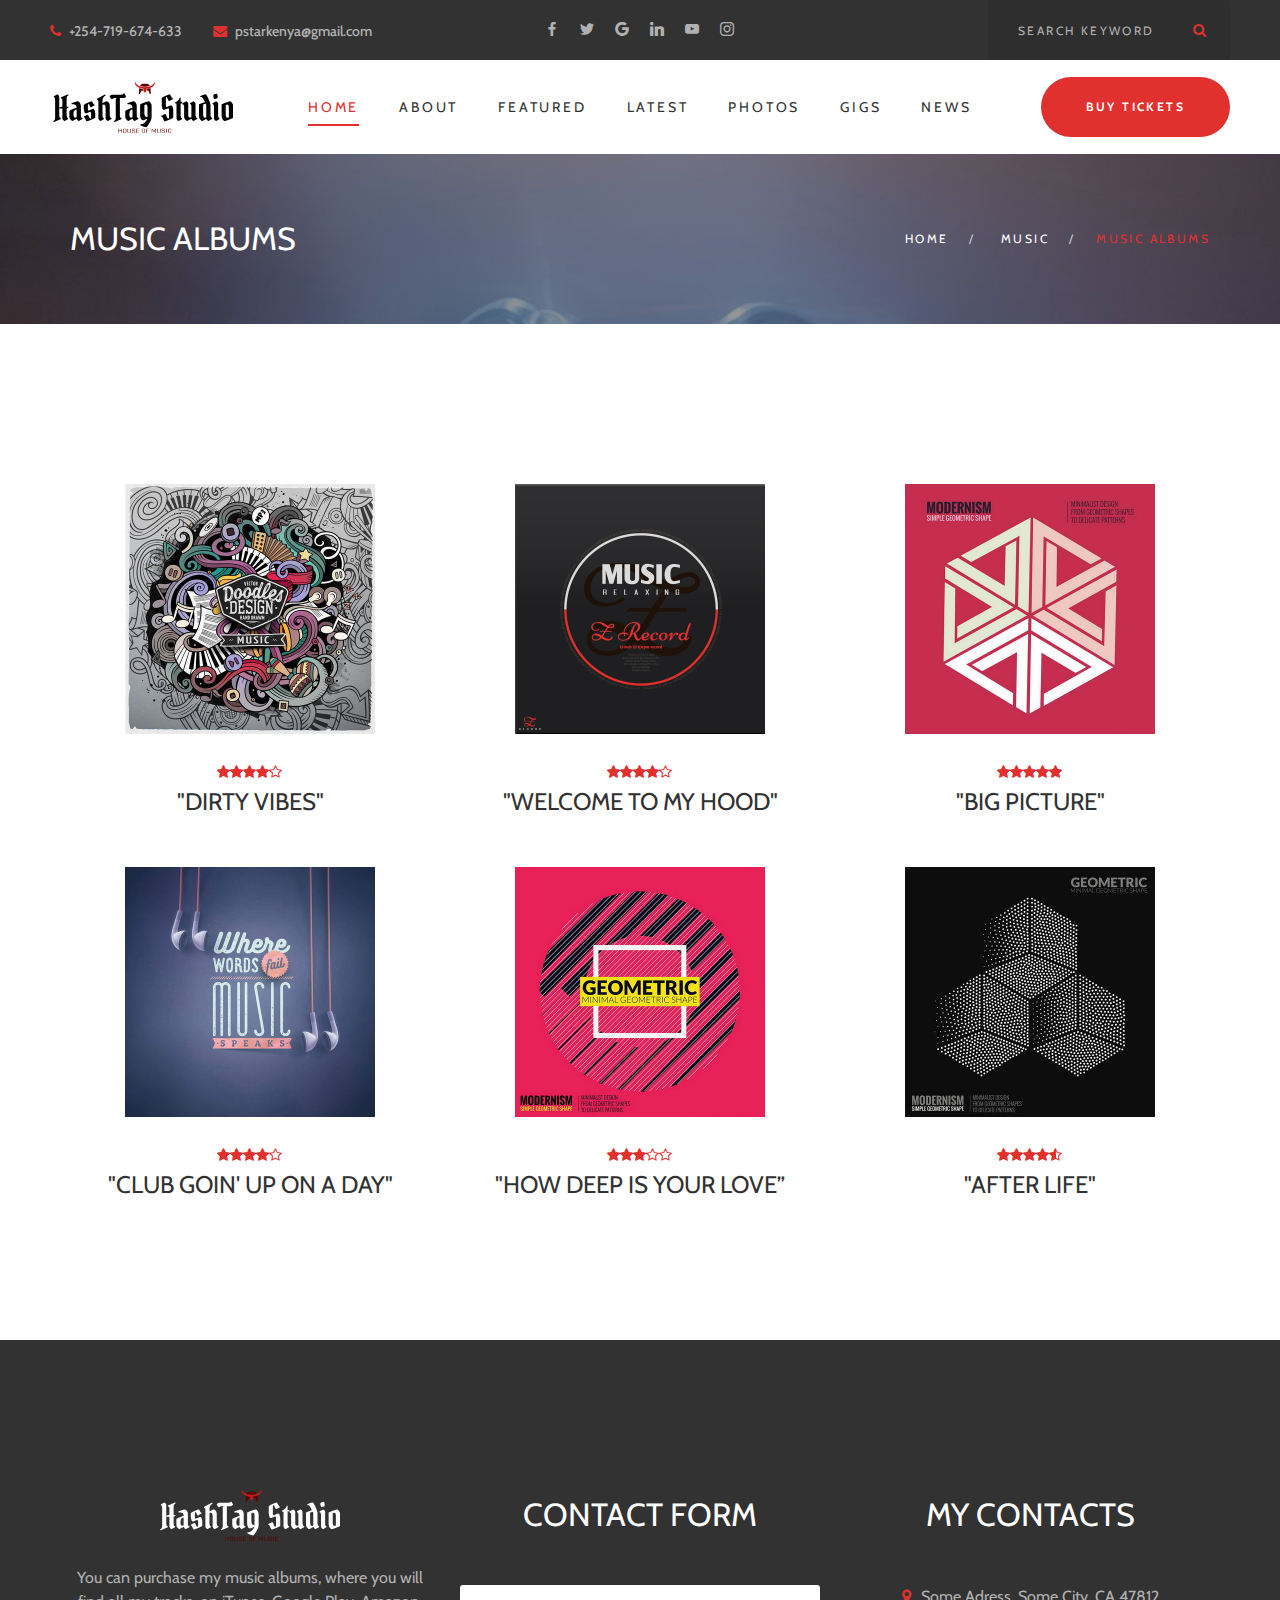
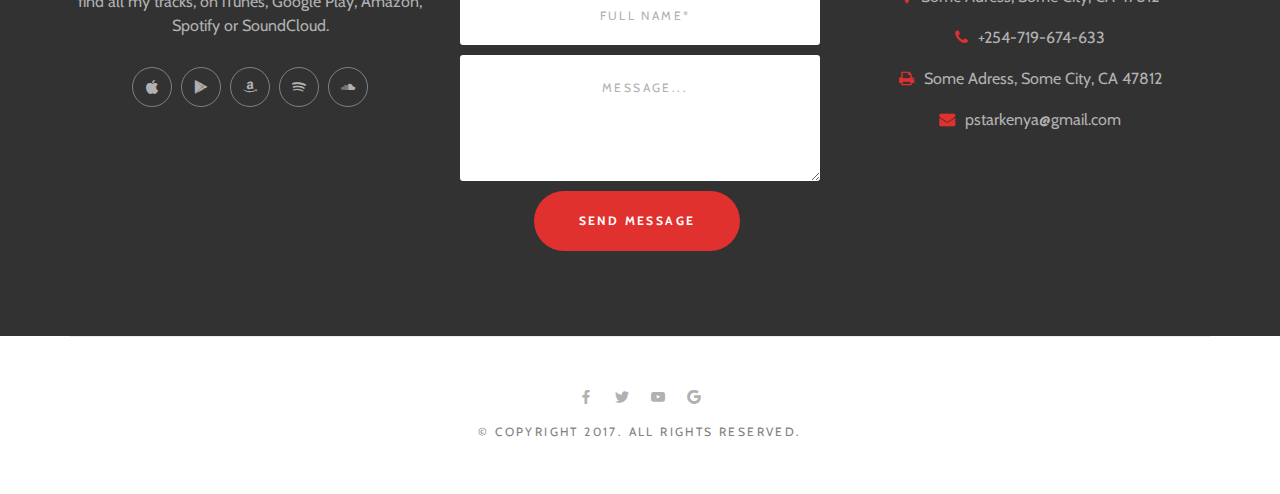
==== UI/albums.html @ aca9a416 "Commit bootstrap web" ====
<!DOCTYPE html>
<!--[if lt IE 7]>      <html class="no-js lt-ie9 lt-ie8 lt-ie7"> <![endif]-->
<!--[if IE 7]>         <html class="no-js lt-ie9 lt-ie8"> <![endif]-->
<!--[if IE 8]>         <html class="no-js lt-ie9"> <![endif]-->
<!--[if gt IE 8]><!-->
<html class="no-js">
<!--<![endif]-->

<head>
	<title>Dj Bishop</title>
	<meta charset="utf-8">
	<!--[if IE]>
		<meta http-equiv="X-UA-Compatible" content="IE=edge">
	<![endif]-->
	<meta name="description" content="">
	<meta name="viewport" content="width=device-width, initial-scale=1">
	<link rel="shortcut icon" href="images/favicon.png">
	<link rel="stylesheet" href="css/bootstrap.min.css">
	<link rel="stylesheet" href="css/animations.css">
	<link rel="stylesheet" href="css/fonts.css">
	<link rel="stylesheet" href="css/cue.css">
	<link rel="stylesheet" href="css/main.css" class="color-switcher-link">
	<link rel="stylesheet" href="css/shop.css" class="color-switcher-link">
	<link rel="stylesheet" href="css/mediaelementplayer-legacy.css">
	<script src="js/vendor/modernizr-2.6.2.min.js"></script>
	<!--[if lt IE 9]>
		<script src="js/vendor/html5shiv.min.js"></script>
		<script src="js/vendor/respond.min.js"></script>
		<script src="js/vendor/jquery-1.12.4.min.js"></script>
	<![endif]-->
</head>

<body>
	<!--[if lt IE 9]>
		<div class="bg-danger text-center">You are using an <strong>outdated</strong> browser. Please <a href="http://browsehappy.com/" class="highlight">upgrade your browser</a> to improve your experience.</div>
	<![endif]-->
	<div class="preloader">
		<div class="preloader_image"></div>
	</div>
	<!-- search modal -->
	<div class="modal" tabindex="-1" role="dialog" aria-labelledby="search_modal" id="search_modal"> <button type="button" class="close" data-dismiss="modal" aria-label="Close">
			<span aria-hidden="true">
				<i class="rt-icon2-cross2"></i>
			</span>
		</button>
		<div class="widget widget_search">
			<form method="get" class="searchform search-form form-inline" action="./">
				<div class="form-group bottommargin_0"> <input type="text" value="" name="search" class="form-control" placeholder="Search keyword" id="modal-search-input"> </div> <button type="submit" class="theme_button no_bg_button">Search</button>
			</form>
		</div>
	</div>
	<!-- Unyson messages modal -->
	<div class="modal fade" tabindex="-1" role="dialog" id="messages_modal">
		<div class="fw-messages-wrap ls with_padding">
			<!-- Uncomment this UL with LI to show messages in modal popup to your user: -->
			<!--
		<ul class="list-unstyled">
			<li>Message To User</li>
		</ul>
		-->
		</div>
	</div>
	<!-- eof .modal -->
	<!-- wrappers for visual page editor and boxed version of template -->
	<div id="canvas">
		<div id="box_wrapper">
			<!-- template sections -->
			<section class="page_topline ds table_section table_section_md">
				<div class="container-fluid">
					<div class="row">
						<div class="col-md-4 col-sm-6 text-center text-md-left">
							<div class="inline-content medium">
								<p> <i class="fa fa-phone highlight rightpadding_5" aria-hidden="true"></i> +254-719-674-633 </p>
								<p class="greylinks"> <i class="fa fa-envelope highlight rightpadding_5" aria-hidden="true"></i> <a href="mailto:pstarkenya@gmail.com">pstarkenya@gmail.com</a> </p>
							</div>
						</div>
						<div class="col-md-4 col-sm-6 text-center text-md-center"> <a class="social-icon socicon-facebook" href="#" title="Facebook"></a> <a class="social-icon socicon-twitter" href="#" title="Twitter"></a> <a class="social-icon socicon-google" href="#"
							  title="Google"></a> <a class="social-icon socicon-linkedin" href="#" title="LinkedIn"></a> <a class="social-icon socicon-youtube" href="#" title="Youtube"></a> <a class="social-icon socicon-instagram" href="#" title="Instagram"></a></div>
						<div class="col-md-4 col-sm-12 text-center text-md-right">
							<div class="widget widget_search">
								<form method="get" class="searchform" action="./">
									<div class="form-group margin_0"> <label class="sr-only" for="widget-search-topline">Search for:</label> <input id="widget-search-topline" type="text" value="" name="search" class="form-control" placeholder="Search Keyword"> </div>
									<button type="submit" class="theme_button no_bg_button color1">Search</button>
								</form>
							</div>
						</div>
					</div>
				</div>
			</section>
			<header class="page_header header_white toggler_xs_right tall_header">
				<div class="container-fluid">
					<div class="row">
						<div class="col-sm-12 display_table">
							<div class="header_left_logo display_table_cell"> <a href="#" class="logo top_logo">
									<img src="images/logo.png" alt="">
								</a> </div>
							<div class="header_mainmenu display_table_cell text-center">
								<!-- main nav start -->
								<nav class="mainmenu_wrapper">
									<ul class="mainmenu nav sf-menu">
										<li class="active"> <a href="index.html">Home</a> </li>
										<li> <a href="#about">About</a> </li>
										<li> <a href="#featured-video">Featured</a> </li>
										<li> <a href="#latest-album">Latest</a> </li>
										<li> <a href="#gallery">Photos</a> </li>
										<li> <a href="#gigs">Gigs</a> </li>
										<li> <a href="#news">News</a> </li>
									</ul>
								</nav>
								<!-- eof main nav -->
								<!-- header toggler --><span class="toggle_menu"><span></span></span>
							</div>
							<div class="header_right_buttons display_table_cell text-right hidden-xs"> <a href="contact.html" class="theme_button color1">Buy tickets</a> </div>
						</div>
					</div>
				</div>
			</header>
			<section class="page_breadcrumbs ds parallax section_padding_top_65 section_padding_bottom_65 table_section table_section_md">
				<div class="container">
					<div class="row">
						<div class="col-md-8 text-center text-md-left">
							<h2>Music Albums</h2>
						</div>
						<div class="col-md-4 text-center text-md-right">
							<ol class="breadcrumb">
								<li> <a href="index.html">
										Home
									</a> </li>
								<li> <a href="#">Music</a> </li>
								<li class="active">Music Albums</li>
							</ol>
						</div>
					</div>
				</div>
			</section>
			<section class="ls page_portfolio section_padding_top_150 section_padding_bottom_100 columns_margin_bottom_40">
				<div class="container">
					<div class="row">
						<div class="col-md-4 col-sm-6">
							<div class="vertical-item slide-media text-center loop-color">
								<div class="item-media-wrap"> <img src="images/albums/cd.png" alt="">
									<div class="item-media back-media"> <img src="images/albums/cd.png" alt=""> </div>
									<div class="item-media"> <img src="images/albums/01.jpg" alt="">
										<div class="media-links no-overlay">
											<div class="links-wrap"> <a href="single-album.html" class="p-link"></a> </div>
											<div class="bottom-links"> <a href="https://play.google.com/store/music" target="blanck">
													<img src="images/google-play.png" alt="">
												</a> <a href="https://itunes.apple.com/us/genre/music" target="blanck">
													<img src="images/app-store.png" alt="">
												</a> </div>
										</div>
									</div>
								</div>
								<div class="item-content topmargin_25">
									<div class="star-rating" title="Rated 4.0 out of 5"> <span style="width:80%">
											<strong class="rating">4.0</strong> out of 5
										</span> </div>
									<h4 class="entry-title topmargin_5"> <a href="single-album.html">"Dirty Vibes"</a> </h4>
								</div>
							</div>
						</div>
						<div class="col-md-4 col-sm-6">
							<div class="vertical-item slide-media text-center loop-color">
								<div class="item-media-wrap"> <img src="images/albums/cd.png" alt="">
									<div class="item-media back-media"> <img src="images/albums/cd.png" alt=""> </div>
									<div class="item-media"> <img src="images/albums/02.jpg" alt="">
										<div class="media-links no-overlay">
											<div class="links-wrap"> <a href="single-album.html" class="p-link"></a> </div>
											<div class="bottom-links"> <a href="https://play.google.com/store/music" target="blanck">
													<img src="images/google-play.png" alt="">
												</a> <a href="https://itunes.apple.com/us/genre/music" target="blanck">
													<img src="images/app-store.png" alt="">
												</a> </div>
										</div>
									</div>
								</div>
								<div class="item-content topmargin_25">
									<div class="star-rating" title="Rated 4.0 out of 5"> <span style="width:80%">
											<strong class="rating">4.0</strong> out of 5
										</span> </div>
									<h4 class="entry-title topmargin_5"> <a href="single-album.html">"Welcome to My Hood"</a> </h4>
								</div>
							</div>
						</div>
						<div class="col-md-4 col-sm-6">
							<div class="vertical-item slide-media text-center loop-color">
								<div class="item-media-wrap"> <img src="images/albums/cd.png" alt="">
									<div class="item-media back-media"> <img src="images/albums/cd.png" alt=""> </div>
									<div class="item-media"> <img src="images/albums/03.jpg" alt="">
										<div class="media-links no-overlay">
											<div class="links-wrap"> <a href="#" class="p-link"></a> </div>
											<div class="bottom-links"> <a href="https://play.google.com/store/music" target="blanck">
													<img src="images/google-play.png" alt="">
												</a> <a href="https://itunes.apple.com/us/genre/music" target="blanck">
													<img src="images/app-store.png" alt="">
												</a> </div>
										</div>
									</div>
								</div>
								<div class="item-content topmargin_25">
									<div class="star-rating" title="Rated 5.0 out of 5"> <span style="width:100%">
											<strong class="rating">5.0</strong> out of 5
										</span> </div>
									<h4 class="entry-title topmargin_5"> <a href="#">"Big Picture"</a> </h4>
								</div>
							</div>
						</div>
						<div class="col-md-4 col-sm-6">
							<div class="vertical-item slide-media text-center loop-color">
								<div class="item-media-wrap"> <img src="images/albums/cd.png" alt="">
									<div class="item-media back-media"> <img src="images/albums/cd.png" alt=""> </div>
									<div class="item-media"> <img src="images/albums/04.jpg" alt="">
										<div class="media-links no-overlay">
											<div class="links-wrap"> <a href="#" class="p-link"></a> </div>
											<div class="bottom-links"> <a href="https://play.google.com/store/music" target="blanck">
													<img src="images/google-play.png" alt="">
												</a> <a href="https://itunes.apple.com/us/genre/music" target="blanck">
													<img src="images/app-store.png" alt="">
												</a> </div>
										</div>
									</div>
								</div>
								<div class="item-content topmargin_25">
									<div class="star-rating" title="Rated 4.0 out of 5"> <span style="width:80%">
											<strong class="rating">4.0</strong> out of 5
										</span> </div>
									<h4 class="entry-title topmargin_5"> <a href="single-album.html">"Club Goin' Up on a day"</a> </h4>
								</div>
							</div>
						</div>
						<div class="col-md-4 col-sm-6">
							<div class="vertical-item slide-media text-center loop-color">
								<div class="item-media-wrap"> <img src="images/albums/cd.png" alt="">
									<div class="item-media back-media"> <img src="images/albums/cd.png" alt=""> </div>
									<div class="item-media"> <img src="images/albums/05.jpg" alt="">
										<div class="media-links no-overlay">
											<div class="links-wrap"> <a href="#" class="p-link"></a> </div>
											<div class="bottom-links"> <a href="https://play.google.com/store/music" target="blanck">
													<img src="images/google-play.png" alt="">
												</a> <a href="https://itunes.apple.com/us/genre/music" target="blanck">
													<img src="images/app-store.png" alt="">
												</a> </div>
										</div>
									</div>
								</div>
								<div class="item-content topmargin_25">
									<div class="star-rating" title="Rated 3.0 out of 5"> <span style="width:60%">
											<strong class="rating">3.0</strong> out of 5
										</span> </div>
									<h4 class="entry-title topmargin_5"> <a href="#">"How Deep Is Your Love”</a> </h4>
								</div>
							</div>
						</div>
						<div class="col-md-4 col-sm-6">
							<div class="vertical-item slide-media text-center loop-color">
								<div class="item-media-wrap"> <img src="images/albums/cd.png" alt="">
									<div class="item-media back-media"> <img src="images/albums/cd.png" alt=""> </div>
									<div class="item-media"> <img src="images/albums/06.jpg" alt="">
										<div class="media-links no-overlay">
											<div class="links-wrap"> <a href="#" class="p-link"></a> </div>
											<div class="bottom-links"> <a href="https://play.google.com/store/music" target="blanck">
													<img src="images/google-play.png" alt="">
												</a> <a href="https://itunes.apple.com/us/genre/music" target="blanck">
													<img src="images/app-store.png" alt="">
												</a> </div>
										</div>
									</div>
								</div>
								<div class="item-content topmargin_25">
									<div class="star-rating" title="Rated 4.5 out of 5"> <span style="width:90%">
											<strong class="rating">4.5</strong> out of 5
										</span> </div>
									<h4 class="entry-title topmargin_5"> <a href="#">"After Life"</a> </h4>
								</div>
							</div>
						</div>
					</div>
				</div>
			</section>
			<footer class="page_footer ds section_padding_top_100 section_padding_bottom_75">
				<div class="container">
					<div class="row">
						<div class="col-md-4 text-center">
							<div class="widget widget_text"> <img src="images/logo-dark.png" alt="">
								<p class="topmargin_20">You can purchase my music albums, where you will find all my tracks, on iTunes, Google Play, Amazon, Spotify or SoundCloud.</p>
								<div class="topmargin_25"> <a href="#" class="social-icon border-icon rounded-icon socicon-apple"></a> <a href="#" class="social-icon border-icon rounded-icon socicon-play"></a> <a href="#" class="social-icon border-icon rounded-icon socicon-amazon"></a>
									<a href="#" class="social-icon border-icon rounded-icon socicon-spotify"></a> <a href="#" class="social-icon border-icon rounded-icon socicon-soundcloud"></a> </div>
							</div>
						</div>
						<div class="col-md-4 col-sm-6 text-center">
							<div class="widget widget_text">
								<h4 class="widget-title"> Contact Form </h4>
								<form class="contact-form" method="post" action="./">
									<div class="bottommargin_10"> <label for="name-footer">Your Name <span class="required">*</span></label> <input type="text" aria-required="true" size="30" value="" name="name" id="name-footer" class="form-control text-center" placeholder="Full Name*">
									</div>
									<div class="bottommargin_10">
										<label for="message-footer">Message</label> <textarea aria-required="true" rows="3" cols="45" name="message" id="message-footer" class="form-control text-center" placeholder="Message..."></textarea> </div>
									<div class="contact-form-submit topmargin_10">
										<button type="submit" id="contact_form_submit_footer" name="contact_submit" class="theme_button color1">Send Message</button> </div>
								</form>
							</div>
						</div>
						<div class="col-md-4 col-sm-6 text-center">
							<div class="widget widget_text">
								<h4 class="widget-title"> My Contacts </h4>
								<div>
									<div class="media small-media inline-block">
										<div class="media-left"> <i class="fa fa-map-marker highlight" aria-hidden="true"></i> </div>
										<div class="media-body"> Some Adress, Some City, CA 47812 </div>
									</div>
									<div class="media small-media inline-block">
										<div class="media-left"> <i class="fa fa-phone highlight" aria-hidden="true"></i> </div>
										<div class="media-body"> +254-719-674-633 </div>
									</div>
									<div class="media small-media inline-block">
										<div class="media-left"> <i class="fa fa-print highlight" aria-hidden="true"></i> </div>
										<div class="media-body"> Some Adress, Some City, CA 47812 </div>
									</div>
									<div class="media small-media greylinks inline-block">
										<div class="media-left"> <i class="fa fa-envelope highlight" aria-hidden="true"></i> </div>
										<div class="media-body"> <a href="mailto:pstarkenya@gmail.com">pstarkenya@gmail.com</a> </div>
									</div>
								</div>
							</div>
						</div>
					</div>
				</div>
			</footer>
			<section class="ls page_copyright section_padding_top_40 section_padding_bottom_40">
				<div class="container">
					<div class="row">
						<div class="col-sm-12 text-center">
							<div class="bottommargin_10"> <a class="social-icon socicon-facebook" href="#" title="Facebook"></a> <a class="social-icon socicon-twitter" href="#" title="Twitter"></a> <a class="social-icon socicon-youtube" href="#" title="Youtube"></a> <a
								  class="social-icon socicon-google" href="#" title="Google"></a> </div>
							<p class="small-text">&copy; Copyright 2017. All Rights Reserved.</p>
						</div>
					</div>
				</div>
			</section>
		</div>
		<!-- eof #box_wrapper -->
	</div>
	<!-- eof #canvas -->
	<script src="js/compressed.js"></script>
	<script src="js/main.js"></script>
</body>

</html>
---- UI/css/animations.css ----
/*
==============================================
CSS3 ANIMATION CHEAT SHEET
==============================================

Made by Justin Aguilar

www.justinaguilar.com/animations/

Questions, comments, concerns, love letters:
justin@justinaguilar.com
==============================================
*/

/*
==============================================
slideDown
==============================================
*/


.slideDown{
	animation-name: slideDown;
	-webkit-animation-name: slideDown;

	animation-duration: 1s;
	-webkit-animation-duration: 1s;

	animation-timing-function: ease;
	-webkit-animation-timing-function: ease;

	visibility: visible;
}

@keyframes slideDown {
	0% {
		transform: translateY(-100%);
	}
	50%{
		transform: translateY(8%);
	}
	65%{
		transform: translateY(-4%);
	}
	80%{
		transform: translateY(4%);
	}
	95%{
		transform: translateY(-2%);
	}
	100% {
		transform: translateY(0%);
	}
}

@-webkit-keyframes slideDown {
	0% {
		-webkit-transform: translateY(-100%);
	}
	50%{
		-webkit-transform: translateY(8%);
	}
	65%{
		-webkit-transform: translateY(-4%);
	}
	80%{
		-webkit-transform: translateY(4%);
	}
	95%{
		-webkit-transform: translateY(-2%);
	}
	100% {
		-webkit-transform: translateY(0%);
	}
}

/*
==============================================
slideUp
==============================================
*/


.slideUp{
	animation-name: slideUp;
	-webkit-animation-name: slideUp;

	animation-duration: 1s;
	-webkit-animation-duration: 1s;

	animation-timing-function: ease;
	-webkit-animation-timing-function: ease;

	visibility: visible;
}

@keyframes slideUp {
	0% {
		transform: translateY(100%);
	}
	50%{
		transform: translateY(-8%);
	}
	65%{
		transform: translateY(4%);
	}
	80%{
		transform: translateY(-4%);
	}
	95%{
		transform: translateY(2%);
	}
	100% {
		transform: translateY(0%);
	}
}

@-webkit-keyframes slideUp {
	0% {
		-webkit-transform: translateY(100%);
	}
	50%{
		-webkit-transform: translateY(-8%);
	}
	65%{
		-webkit-transform: translateY(4%);
	}
	80%{
		-webkit-transform: translateY(-4%);
	}
	95%{
		-webkit-transform: translateY(2%);
	}
	100% {
		-webkit-transform: translateY(0%);
	}
}

/*
==============================================
slideLeft
==============================================
*/


.slideLeft{
	animation-name: slideLeft;
	-webkit-animation-name: slideLeft;

	animation-duration: 1s;
	-webkit-animation-duration: 1s;

	animation-timing-function: ease-in-out;
	-webkit-animation-timing-function: ease-in-out;

	visibility: visible;
}

@keyframes slideLeft {
	0% {
		transform: translateX(150%);
	}
	50%{
		transform: translateX(-8%);
	}
	65%{
		transform: translateX(4%);
	}
	80%{
		transform: translateX(-4%);
	}
	95%{
		transform: translateX(2%);
	}
	100% {
		transform: translateX(0%);
	}
}

@-webkit-keyframes slideLeft {
	0% {
		-webkit-transform: translateX(150%);
	}
	50%{
		-webkit-transform: translateX(-8%);
	}
	65%{
		-webkit-transform: translateX(4%);
	}
	80%{
		-webkit-transform: translateX(-4%);
	}
	95%{
		-webkit-transform: translateX(2%);
	}
	100% {
		-webkit-transform: translateX(0%);
	}
}

/*
==============================================
slideRight
==============================================
*/


.slideRight{
	animation-name: slideRight;
	-webkit-animation-name: slideRight;

	animation-duration: 1s;
	-webkit-animation-duration: 1s;

	animation-timing-function: ease-in-out;
	-webkit-animation-timing-function: ease-in-out;

	visibility: visible;
}

@keyframes slideRight {
	0% {
		transform: translateX(-150%);
	}
	50%{
		transform: translateX(8%);
	}
	65%{
		transform: translateX(-4%);
	}
	80%{
		transform: translateX(4%);
	}
	95%{
		transform: translateX(-2%);
	}
	100% {
		transform: translateX(0%);
	}
}

@-webkit-keyframes slideRight {
	0% {
		-webkit-transform: translateX(-150%);
	}
	50%{
		-webkit-transform: translateX(8%);
	}
	65%{
		-webkit-transform: translateX(-4%);
	}
	80%{
		-webkit-transform: translateX(4%);
	}
	95%{
		-webkit-transform: translateX(-2%);
	}
	100% {
		-webkit-transform: translateX(0%);
	}
}

/*
==============================================
slideExpandUp
==============================================
*/


.slideExpandUp{
	animation-name: slideExpandUp;
	-webkit-animation-name: slideExpandUp;

	animation-duration: 1.6s;
	-webkit-animation-duration: 1.6s;

	animation-timing-function: ease-out;
	-webkit-animation-timing-function: ease -out;

	visibility: visible;
}

@keyframes slideExpandUp {
	0% {
		transform: translateY(100%) scaleX(0.5);
	}
	30%{
		transform: translateY(-8%) scaleX(0.5);
	}
	40%{
		transform: translateY(2%) scaleX(0.5);
	}
	50%{
		transform: translateY(0%) scaleX(1.1);
	}
	60%{
		transform: translateY(0%) scaleX(0.9);
	}
	70% {
		transform: translateY(0%) scaleX(1.05);
	}
	80%{
		transform: translateY(0%) scaleX(0.95);
	}
	90% {
		transform: translateY(0%) scaleX(1.02);
	}
	100%{
		transform: translateY(0%) scaleX(1);
	}
}

@-webkit-keyframes slideExpandUp {
	0% {
		-webkit-transform: translateY(100%) scaleX(0.5);
	}
	30%{
		-webkit-transform: translateY(-8%) scaleX(0.5);
	}
	40%{
		-webkit-transform: translateY(2%) scaleX(0.5);
	}
	50%{
		-webkit-transform: translateY(0%) scaleX(1.1);
	}
	60%{
		-webkit-transform: translateY(0%) scaleX(0.9);
	}
	70% {
		-webkit-transform: translateY(0%) scaleX(1.05);
	}
	80%{
		-webkit-transform: translateY(0%) scaleX(0.95);
	}
	90% {
		-webkit-transform: translateY(0%) scaleX(1.02);
	}
	100%{
		-webkit-transform: translateY(0%) scaleX(1);
	}
}

/*
==============================================
expandUp
==============================================
*/


.expandUp{
	animation-name: expandUp;
	-webkit-animation-name: expandUp;

	animation-duration: 0.7s;
	-webkit-animation-duration: 0.7s;

	animation-timing-function: ease;
	-webkit-animation-timing-function: ease;

	visibility: visible;
}

@keyframes expandUp {
	0% {
		transform: translateY(100%) scale(0.6) scaleY(0.5);
	}
	60%{
		transform: translateY(-7%) scaleY(1.12);
	}
	75%{
		transform: translateY(3%);
	}
	100% {
		transform: translateY(0%) scale(1) scaleY(1);
	}
}

@-webkit-keyframes expandUp {
	0% {
		-webkit-transform: translateY(100%) scale(0.6) scaleY(0.5);
	}
	60%{
		-webkit-transform: translateY(-7%) scaleY(1.12);
	}
	75%{
		-webkit-transform: translateY(3%);
	}
	100% {
		-webkit-transform: translateY(0%) scale(1) scaleY(1);
	}
}

/*
==============================================
fadeIn
==============================================
*/

.fadeIn {
	animation-name: fadeIn;
	-webkit-animation-name: fadeIn;

	animation-duration: 1.5s;
	-webkit-animation-duration: 1.5s;

	animation-timing-function: ease-in-out;
	-webkit-animation-timing-function: ease-in-out;

	visibility: visible;
}

@keyframes fadeIn {
	0% {
		transform: scale(0);
		opacity: 0.0;
	}
	60% {
		transform: scale(1.1);
	}
	80% {
		transform: scale(0.9);
		opacity: 1;
	}
	100% {
		transform: scale(1);
		opacity: 1;
	}
}

@-webkit-keyframes fadeIn {
	0% {
		-webkit-transform: scale(0);
		opacity: 0.0;
	}
	60% {
		-webkit-transform: scale(1.1);
	}
	80% {
		-webkit-transform: scale(0.9);
		opacity: 1;
	}
	100% {
		-webkit-transform: scale(1);
		opacity: 1;
	}
}

/*
==============================================
expandOpen
==============================================
*/


.expandOpen{
	animation-name: expandOpen;
	-webkit-animation-name: expandOpen;

	animation-duration: 1.2s;
	-webkit-animation-duration: 1.2s;

	animation-timing-function: ease-out;
	-webkit-animation-timing-function: ease-out;

	visibility: visible;
}

@keyframes expandOpen {
	0% {
		transform: scale(1.8);
	}
	50% {
		transform: scale(0.95);
	}
	80% {
		transform: scale(1.05);
	}
	90% {
		transform: scale(0.98);
	}
	100% {
		transform: scale(1);
	}
}

@-webkit-keyframes expandOpen {
	0% {
		-webkit-transform: scale(1.8);
	}
	50% {
		-webkit-transform: scale(0.95);
	}
	80% {
		-webkit-transform: scale(1.05);
	}
	90% {
		-webkit-transform: scale(0.98);
	}
	100% {
		-webkit-transform: scale(1);
	}	
}

/*
==============================================
bigEntrance
==============================================
*/


.bigEntrance{
	animation-name: bigEntrance;
	-webkit-animation-name: bigEntrance;

	animation-duration: 1.6s;
	-webkit-animation-duration: 1.6s;

	animation-timing-function: ease-out;
	-webkit-animation-timing-function: ease-out;

	visibility: visible;
}

@keyframes bigEntrance {
	0% {
		transform: scale(0.3) rotate(6deg) translateX(-30%) translateY(30%);
		opacity: 0.2;
	}
	30% {
		transform: scale(1.03) rotate(-2deg) translateX(2%) translateY(-2%);
		opacity: 1;
	}
	45% {
		transform: scale(0.98) rotate(1deg) translateX(0%) translateY(0%);
		opacity: 1;
	}
	60% {
		transform: scale(1.01) rotate(-1deg) translateX(0%) translateY(0%);
		opacity: 1;
	}
	75% {
		transform: scale(0.99) rotate(1deg) translateX(0%) translateY(0%);
		opacity: 1;
	}
	90% {
		transform: scale(1.01) rotate(0deg) translateX(0%) translateY(0%);
		opacity: 1;
	}
	100% {
		transform: scale(1) rotate(0deg) translateX(0%) translateY(0%);
		opacity: 1;
	}
}

@-webkit-keyframes bigEntrance {
	0% {
		-webkit-transform: scale(0.3) rotate(6deg) translateX(-30%) translateY(30%);
		opacity: 0.2;
	}
	30% {
		-webkit-transform: scale(1.03) rotate(-2deg) translateX(2%) translateY(-2%);
		opacity: 1;
	}
	45% {
		-webkit-transform: scale(0.98) rotate(1deg) translateX(0%) translateY(0%);
		opacity: 1;
	}
	60% {
		-webkit-transform: scale(1.01) rotate(-1deg) translateX(0%) translateY(0%);
		opacity: 1;
	}
	75% {
		-webkit-transform: scale(0.99) rotate(1deg) translateX(0%) translateY(0%);
		opacity: 1;
	}
	90% {
		-webkit-transform: scale(1.01) rotate(0deg) translateX(0%) translateY(0%);
		opacity: 1;
	}
	100% {
		-webkit-transform: scale(1) rotate(0deg) translateX(0%) translateY(0%);
		opacity: 1;
	}
}

/*
==============================================
hatch
==============================================
*/

.hatch{
	animation-name: hatch;
	-webkit-animation-name: hatch;

	animation-duration: 2s;
	-webkit-animation-duration: 2s;

	animation-timing-function: ease-in-out;
	-webkit-animation-timing-function: ease-in-out;

	transform-origin: 50% 100%;
	-ms-transform-origin: 50% 100%;
	-webkit-transform-origin: 50% 100%; 

	visibility: visible;
}

@keyframes hatch {
	0% {
		transform: rotate(0deg) scaleY(0.6);
	}
	20% {
		transform: rotate(-2deg) scaleY(1.05);
	}
	35% {
		transform: rotate(2deg) scaleY(1);
	}
	50% {
		transform: rotate(-2deg);
	}
	65% {
		transform: rotate(1deg);
	}
	80% {
		transform: rotate(-1deg);
	}
	100% {
		transform: rotate(0deg);
	}					
}

@-webkit-keyframes hatch {
	0% {
		-webkit-transform: rotate(0deg) scaleY(0.6);
	}
	20% {
		-webkit-transform: rotate(-2deg) scaleY(1.05);
	}
	35% {
		-webkit-transform: rotate(2deg) scaleY(1);
	}
	50% {
		-webkit-transform: rotate(-2deg);
	}
	65% {
		-webkit-transform: rotate(1deg);
	}
	80% {
		-webkit-transform: rotate(-1deg);
	}
	100% {
		-webkit-transform: rotate(0deg);
	}
}


/*
==============================================
bounce
==============================================
*/


.bounce{
	animation-name: bounce;
	-webkit-animation-name: bounce;

	animation-duration: 1.6s;
	-webkit-animation-duration: 1.6s;

	animation-timing-function: ease;
	-webkit-animation-timing-function: ease;

	transform-origin: 50% 100%;
	-ms-transform-origin: 50% 100%;
	-webkit-transform-origin: 50% 100%; 
}

@keyframes bounce {
	0% {
		transform: translateY(0%) scaleY(0.6);
	}
	60%{
		transform: translateY(-100%) scaleY(1.1);
	}
	70%{
		transform: translateY(0%) scaleY(0.95) scaleX(1.05);
	}
	80%{
		transform: translateY(0%) scaleY(1.05) scaleX(1);
	}
	90%{
		transform: translateY(0%) scaleY(0.95) scaleX(1);
	}
	100%{
		transform: translateY(0%) scaleY(1) scaleX(1);
	}
}

@-webkit-keyframes bounce {
	0% {
		-webkit-transform: translateY(0%) scaleY(0.6);
	}
	60%{
		-webkit-transform: translateY(-100%) scaleY(1.1);
	}
	70%{
		-webkit-transform: translateY(0%) scaleY(0.95) scaleX(1.05);
	}
	80%{
		-webkit-transform: translateY(0%) scaleY(1.05) scaleX(1);
	}
	90%{
		-webkit-transform: translateY(0%) scaleY(0.95) scaleX(1);
	}
	100%{
		-webkit-transform: translateY(0%) scaleY(1) scaleX(1);
	}
}


/*
==============================================
pulse
==============================================
*/

.pulse{
	animation-name: pulse;
	-webkit-animation-name: pulse;

	animation-duration: 1.5s;
	-webkit-animation-duration: 1.5s;

	animation-iteration-count: infinite;
	-webkit-animation-iteration-count: infinite;
}

@keyframes pulse {
	0% {
		transform: scale(0.95);
		opacity: 0.7;
	}
	50% {
		transform: scale(1);
		opacity: 1;
	}
	100% {
		transform: scale(0.95);
		opacity: 0.7;
	}
}

@-webkit-keyframes pulse {
	0% {
		-webkit-transform: scale(0.95);
		opacity: 0.7;
	}
	50% {
		-webkit-transform: scale(1);
		opacity: 1;
	}
	100% {
		-webkit-transform: scale(0.95);
		opacity: 0.7;
	}
}

/*
==============================================
floating
==============================================
*/

.floating{
	animation-name: floating;
	-webkit-animation-name: floating;

	animation-duration: 1.5s;
	-webkit-animation-duration: 1.5s;

	animation-iteration-count: infinite;
	-webkit-animation-iteration-count: infinite;
}

@keyframes floating {
	0% {
		transform: translateY(0%);
	}
	50% {
		transform: translateY(8%);
	}
	100% {
		transform: translateY(0%);
	}
}

@-webkit-keyframes floating {
	0% {
		-webkit-transform: translateY(0%);
	}
	50% {
		-webkit-transform: translateY(8%);
	}
	100% {
		-webkit-transform: translateY(0%);
	}
}

/*
==============================================
tossing
==============================================
*/

.tossing{
	animation-name: tossing;
	-webkit-animation-name: tossing;

	animation-duration: 2.5s;
	-webkit-animation-duration: 2.5s;

	animation-iteration-count: infinite;
	-webkit-animation-iteration-count: infinite;
}

@keyframes tossing {
	0% {
		transform: rotate(-4deg);
	}
	50% {
		transform: rotate(4deg);
	}
	100% {
		transform: rotate(-4deg);
	}		
}

@-webkit-keyframes tossing {
	0% {
		-webkit-transform: rotate(-4deg);
	}
	50% {
		-webkit-transform: rotate(4deg);
	}
	100% {
		-webkit-transform: rotate(-4deg);
	}
}

/*
==============================================
pullUp
==============================================
*/

.pullUp{
	animation-name: pullUp;
	-webkit-animation-name: pullUp;

	animation-duration: 1.1s;
	-webkit-animation-duration: 1.1s;

	animation-timing-function: ease-out;
	-webkit-animation-timing-function: ease-out;

	transform-origin: 50% 100%;
	-ms-transform-origin: 50% 100%;
	-webkit-transform-origin: 50% 100%; 
}

@keyframes pullUp {
	0% {
		transform: scaleY(0.1);
	}
	40% {
		transform: scaleY(1.02);
	}
	60% {
		transform: scaleY(0.98);
	}
	80% {
		transform: scaleY(1.01);
	}
	100% {
		transform: scaleY(0.98);
	}
	80% {
		transform: scaleY(1.01);
	}
	100% {
		transform: scaleY(1);
	}			
}

@-webkit-keyframes pullUp {
	0% {
		-webkit-transform: scaleY(0.1);
	}
	40% {
		-webkit-transform: scaleY(1.02);
	}
	60% {
		-webkit-transform: scaleY(0.98);
	}
	80% {
		-webkit-transform: scaleY(1.01);
	}
	100% {
		-webkit-transform: scaleY(0.98);
	}
	80% {
		-webkit-transform: scaleY(1.01);
	}
	100% {
		-webkit-transform: scaleY(1);
	}
}

/*
==============================================
pullDown
==============================================
*/

.pullDown{
	animation-name: pullDown;
	-webkit-animation-name: pullDown;

	animation-duration: 1.1s;
	-webkit-animation-duration: 1.1s;

	animation-timing-function: ease-out;
	-webkit-animation-timing-function: ease-out;

	transform-origin: 50% 0%;
	-ms-transform-origin: 50% 0%;
	-webkit-transform-origin: 50% 0%; 
}

@keyframes pullDown {
	0% {
		transform: scaleY(0.1);
	}
	40% {
		transform: scaleY(1.02);
	}
	60% {
		transform: scaleY(0.98);
	}
	80% {
		transform: scaleY(1.01);
	}
	100% {
		transform: scaleY(0.98);
	}
	80% {
		transform: scaleY(1.01);
	}
	100% {
		transform: scaleY(1);
	}			
}

@-webkit-keyframes pullDown {
	0% {
		-webkit-transform: scaleY(0.1);
	}
	40% {
		-webkit-transform: scaleY(1.02);
	}
	60% {
		-webkit-transform: scaleY(0.98);
	}
	80% {
		-webkit-transform: scaleY(1.01);
	}
	100% {
		-webkit-transform: scaleY(0.98);
	}
	80% {
		-webkit-transform: scaleY(1.01);
	}
	100% {
		-webkit-transform: scaleY(1);
	}
}

/*
==============================================
stretchLeft
==============================================
*/

.stretchLeft{
	animation-name: stretchLeft;
	-webkit-animation-name: stretchLeft;

	animation-duration: 1.5s;
	-webkit-animation-duration: 1.5s;

	animation-timing-function: ease-out;
	-webkit-animation-timing-function: ease-out;

	transform-origin: 100% 0%;
	-ms-transform-origin: 100% 0%;
	-webkit-transform-origin: 100% 0%; 
}

@keyframes stretchLeft {
	0% {
		transform: scaleX(0.3);
	}
	40% {
		transform: scaleX(1.02);
	}
	60% {
		transform: scaleX(0.98);
	}
	80% {
		transform: scaleX(1.01);
	}
	100% {
		transform: scaleX(0.98);
	}
	80% {
		transform: scaleX(1.01);
	}
	100% {
		transform: scaleX(1);
	}			
}

@-webkit-keyframes stretchLeft {
	0% {
		-webkit-transform: scaleX(0.3);
	}
	40% {
		-webkit-transform: scaleX(1.02);
	}
	60% {
		-webkit-transform: scaleX(0.98);
	}
	80% {
		-webkit-transform: scaleX(1.01);
	}
	100% {
		-webkit-transform: scaleX(0.98);
	}
	80% {
		-webkit-transform: scaleX(1.01);
	}
	100% {
		-webkit-transform: scaleX(1);
	}
}

/*
==============================================
stretchRight
==============================================
*/

.stretchRight{
	animation-name: stretchRight;
	-webkit-animation-name: stretchRight;

	animation-duration: 1.5s;
	-webkit-animation-duration: 1.5s;

	animation-timing-function: ease-out;
	-webkit-animation-timing-function: ease-out;

	transform-origin: 0% 0%;
	-ms-transform-origin: 0% 0%;
	-webkit-transform-origin: 0% 0%; 
}

@keyframes stretchRight {
	0% {
		transform: scaleX(0.3);
	}
	40% {
		transform: scaleX(1.02);
	}
	60% {
		transform: scaleX(0.98);
	}
	80% {
		transform: scaleX(1.01);
	}
	100% {
		transform: scaleX(0.98);
	}
	80% {
		transform: scaleX(1.01);
	}
	100% {
		transform: scaleX(1);
	}			
}

@-webkit-keyframes stretchRight {
	0% {
		-webkit-transform: scaleX(0.3);
	}
	40% {
		-webkit-transform: scaleX(1.02);
	}
	60% {
		-webkit-transform: scaleX(0.98);
	}
	80% {
		-webkit-transform: scaleX(1.01);
	}
	100% {
		-webkit-transform: scaleX(0.98);
	}
	80% {
		-webkit-transform: scaleX(1.01);
	}
	100% {
		-webkit-transform: scaleX(1);
	}
}



.animated{-webkit-animation-fill-mode:both;-moz-animation-fill-mode:both;-ms-animation-fill-mode:both;-o-animation-fill-mode:both;animation-fill-mode:both;-webkit-animation-duration:1s;-moz-animation-duration:1s;-ms-animation-duration:1s;-o-animation-duration:1s;animation-duration:1s;}.animated.hinge{-webkit-animation-duration:1s;-moz-animation-duration:1s;-ms-animation-duration:1s;-o-animation-duration:1s;animation-duration:1s;}@-webkit-keyframes fadeIn {
	0% {opacity: 0;}	100% {opacity: 1;}
}
/*
@-moz-keyframes fadeIn {
0% {opacity: 0;}
100% {opacity: 1;}
}

@-o-keyframes fadeIn {
0% {opacity: 0;}
100% {opacity: 1;}
}

@keyframes fadeIn {
0% {opacity: 0;}
100% {opacity: 1;}
}

.fadeIn {
-webkit-animation-name: fadeIn;
-moz-animation-name: fadeIn;
-o-animation-name: fadeIn;
animation-name: fadeIn;
}
*/
@-webkit-keyframes fadeInUp {
	0% {
		opacity: 0;
		-webkit-transform: translateY(20px);
	}

	100% {
		opacity: 1;
		-webkit-transform: translateY(0);
	}
}

@-moz-keyframes fadeInUp {
	0% {
		opacity: 0;
		-moz-transform: translateY(20px);
	}

	100% {
		opacity: 1;
		-moz-transform: translateY(0);
	}
}

@-o-keyframes fadeInUp {
	0% {
		opacity: 0;
		-o-transform: translateY(20px);
	}

	100% {
		opacity: 1;
		-o-transform: translateY(0);
	}
}

@keyframes fadeInUp {
	0% {
		opacity: 0;
		transform: translateY(20px);
	}

	100% {
		opacity: 1;
		transform: translateY(0);
	}
}

.fadeInUp {
	-webkit-animation-name: fadeInUp;
	-moz-animation-name: fadeInUp;
	-o-animation-name: fadeInUp;
	animation-name: fadeInUp;
}
@-webkit-keyframes fadeInDown {
	0% {
		opacity: 0;
		-webkit-transform: translateY(-20px);
	}

	100% {
		opacity: 1;
		-webkit-transform: translateY(0);
	}
}

@-moz-keyframes fadeInDown {
	0% {
		opacity: 0;
		-moz-transform: translateY(-20px);
	}

	100% {
		opacity: 1;
		-moz-transform: translateY(0);
	}
}

@-o-keyframes fadeInDown {
	0% {
		opacity: 0;
		-o-transform: translateY(-20px);
	}

	100% {
		opacity: 1;
		-o-transform: translateY(0);
	}
}

@keyframes fadeInDown {
	0% {
		opacity: 0;
		transform: translateY(-20px);
	}

	100% {
		opacity: 1;
		transform: translateY(0);
	}
}

.fadeInDown {
	-webkit-animation-name: fadeInDown;
	-moz-animation-name: fadeInDown;
	-o-animation-name: fadeInDown;
	animation-name: fadeInDown;
}
@-webkit-keyframes fadeInLeft {
	0% {
		opacity: 0;
		-webkit-transform: translateX(-20px);
	}

	100% {
		opacity: 1;
		-webkit-transform: translateX(0);
	}
}

@-moz-keyframes fadeInLeft {
	0% {
		opacity: 0;
		-moz-transform: translateX(-20px);
	}

	100% {
		opacity: 1;
		-moz-transform: translateX(0);
	}
}

@-o-keyframes fadeInLeft {
	0% {
		opacity: 0;
		-o-transform: translateX(-20px);
	}

	100% {
		opacity: 1;
		-o-transform: translateX(0);
	}
}

@keyframes fadeInLeft {
	0% {
		opacity: 0;
		transform: translateX(-20px);
	}

	100% {
		opacity: 1;
		transform: translateX(0);
	}
}

.fadeInLeft {
	-webkit-animation-name: fadeInLeft;
	-moz-animation-name: fadeInLeft;
	-o-animation-name: fadeInLeft;
	animation-name: fadeInLeft;
}
@-webkit-keyframes fadeInRight {
	0% {
		opacity: 0;
		-webkit-transform: translateX(20px);
	}

	100% {
		opacity: 1;
		-webkit-transform: translateX(0);
	}
}

@-moz-keyframes fadeInRight {
	0% {
		opacity: 0;
		-moz-transform: translateX(20px);
	}

	100% {
		opacity: 1;
		-moz-transform: translateX(0);
	}
}

@-o-keyframes fadeInRight {
	0% {
		opacity: 0;
		-o-transform: translateX(20px);
	}

	100% {
		opacity: 1;
		-o-transform: translateX(0);
	}
}

@keyframes fadeInRight {
	0% {
		opacity: 0;
		transform: translateX(20px);
	}

	100% {
		opacity: 1;
		transform: translateX(0);
	}
}

.fadeInRight {
	-webkit-animation-name: fadeInRight;
	-moz-animation-name: fadeInRight;
	-o-animation-name: fadeInRight;
	animation-name: fadeInRight;
}
@-webkit-keyframes fadeInUpBig {
	0% {
		opacity: 0;
		-webkit-transform: translateY(2000px);
	}

	100% {
		opacity: 1;
		-webkit-transform: translateY(0);
	}
}

@-moz-keyframes fadeInUpBig {
	0% {
		opacity: 0;
		-moz-transform: translateY(2000px);
	}

	100% {
		opacity: 1;
		-moz-transform: translateY(0);
	}
}

@-o-keyframes fadeInUpBig {
	0% {
		opacity: 0;
		-o-transform: translateY(2000px);
	}

	100% {
		opacity: 1;
		-o-transform: translateY(0);
	}
}

@keyframes fadeInUpBig {
	0% {
		opacity: 0;
		transform: translateY(2000px);
	}

	100% {
		opacity: 1;
		transform: translateY(0);
	}
}

.fadeInUpBig {
	-webkit-animation-name: fadeInUpBig;
	-moz-animation-name: fadeInUpBig;
	-o-animation-name: fadeInUpBig;
	animation-name: fadeInUpBig;
}
@-webkit-keyframes fadeInDownBig {
	0% {
		opacity: 0;
		-webkit-transform: translateY(-2000px);
	}

	100% {
		opacity: 1;
		-webkit-transform: translateY(0);
	}
}

@-moz-keyframes fadeInDownBig {
	0% {
		opacity: 0;
		-moz-transform: translateY(-2000px);
	}

	100% {
		opacity: 1;
		-moz-transform: translateY(0);
	}
}

@-o-keyframes fadeInDownBig {
	0% {
		opacity: 0;
		-o-transform: translateY(-2000px);
	}

	100% {
		opacity: 1;
		-o-transform: translateY(0);
	}
}

@keyframes fadeInDownBig {
	0% {
		opacity: 0;
		transform: translateY(-2000px);
	}

	100% {
		opacity: 1;
		transform: translateY(0);
	}
}

.fadeInDownBig {
	-webkit-animation-name: fadeInDownBig;
	-moz-animation-name: fadeInDownBig;
	-o-animation-name: fadeInDownBig;
	animation-name: fadeInDownBig;
}
@-webkit-keyframes fadeInLeftBig {
	0% {
		opacity: 0;
		-webkit-transform: translateX(-2000px);
	}

	100% {
		opacity: 1;
		-webkit-transform: translateX(0);
	}
}
@-moz-keyframes fadeInLeftBig {
	0% {
		opacity: 0;
		-moz-transform: translateX(-2000px);
	}

	100% {
		opacity: 1;
		-moz-transform: translateX(0);
	}
}
@-o-keyframes fadeInLeftBig {
	0% {
		opacity: 0;
		-o-transform: translateX(-2000px);
	}

	100% {
		opacity: 1;
		-o-transform: translateX(0);
	}
}
@keyframes fadeInLeftBig {
	0% {
		opacity: 0;
		transform: translateX(-2000px);
	}

	100% {
		opacity: 1;
		transform: translateX(0);
	}
}

.fadeInLeftBig {
	-webkit-animation-name: fadeInLeftBig;
	-moz-animation-name: fadeInLeftBig;
	-o-animation-name: fadeInLeftBig;
	animation-name: fadeInLeftBig;
}
@-webkit-keyframes fadeInRightBig {
	0% {
		opacity: 0;
		-webkit-transform: translateX(2000px);
	}

	100% {
		opacity: 1;
		-webkit-transform: translateX(0);
	}
}

@-moz-keyframes fadeInRightBig {
	0% {
		opacity: 0;
		-moz-transform: translateX(2000px);
	}

	100% {
		opacity: 1;
		-moz-transform: translateX(0);
	}
}

@-o-keyframes fadeInRightBig {
	0% {
		opacity: 0;
		-o-transform: translateX(2000px);
	}

	100% {
		opacity: 1;
		-o-transform: translateX(0);
	}
}

@keyframes fadeInRightBig {
	0% {
		opacity: 0;
		transform: translateX(2000px);
	}

	100% {
		opacity: 1;
		transform: translateX(0);
	}
}

.fadeInRightBig {
	-webkit-animation-name: fadeInRightBig;
	-moz-animation-name: fadeInRightBig;
	-o-animation-name: fadeInRightBig;
	animation-name: fadeInRightBig;
}
@-webkit-keyframes fadeOut {
	0% {opacity: 1;}
	100% {opacity: 0;}
}

@-moz-keyframes fadeOut {
	0% {opacity: 1;}
	100% {opacity: 0;}
}

@-o-keyframes fadeOut {
	0% {opacity: 1;}
	100% {opacity: 0;}
}

@keyframes fadeOut {
	0% {opacity: 1;}
	100% {opacity: 0;}
}

.fadeOut {
	-webkit-animation-name: fadeOut;
	-moz-animation-name: fadeOut;
	-o-animation-name: fadeOut;
	animation-name: fadeOut;
}
@-webkit-keyframes fadeOutUp {
	0% {
		opacity: 1;
		-webkit-transform: translateY(0);
	}

	100% {
		opacity: 0;
		-webkit-transform: translateY(-20px);
	}
}
@-moz-keyframes fadeOutUp {
	0% {
		opacity: 1;
		-moz-transform: translateY(0);
	}

	100% {
		opacity: 0;
		-moz-transform: translateY(-20px);
	}
}
@-o-keyframes fadeOutUp {
	0% {
		opacity: 1;
		-o-transform: translateY(0);
	}

	100% {
		opacity: 0;
		-o-transform: translateY(-20px);
	}
}
@keyframes fadeOutUp {
	0% {
		opacity: 1;
		transform: translateY(0);
	}

	100% {
		opacity: 0;
		transform: translateY(-20px);
	}
}

.fadeOutUp {
	-webkit-animation-name: fadeOutUp;
	-moz-animation-name: fadeOutUp;
	-o-animation-name: fadeOutUp;
	animation-name: fadeOutUp;
}
@-webkit-keyframes fadeOutDown {
	0% {
		opacity: 1;
		-webkit-transform: translateY(0);
	}

	100% {
		opacity: 0;
		-webkit-transform: translateY(20px);
	}
}

@-moz-keyframes fadeOutDown {
	0% {
		opacity: 1;
		-moz-transform: translateY(0);
	}

	100% {
		opacity: 0;
		-moz-transform: translateY(20px);
	}
}

@-o-keyframes fadeOutDown {
	0% {
		opacity: 1;
		-o-transform: translateY(0);
	}

	100% {
		opacity: 0;
		-o-transform: translateY(20px);
	}
}

@keyframes fadeOutDown {
	0% {
		opacity: 1;
		transform: translateY(0);
	}

	100% {
		opacity: 0;
		transform: translateY(20px);
	}
}

.fadeOutDown {
	-webkit-animation-name: fadeOutDown;
	-moz-animation-name: fadeOutDown;
	-o-animation-name: fadeOutDown;
	animation-name: fadeOutDown;
}
@-webkit-keyframes fadeOutLeft {
	0% {
		opacity: 1;
		-webkit-transform: translateX(0);
	}

	100% {
		opacity: 0;
		-webkit-transform: translateX(-20px);
	}
}

@-moz-keyframes fadeOutLeft {
	0% {
		opacity: 1;
		-moz-transform: translateX(0);
	}

	100% {
		opacity: 0;
		-moz-transform: translateX(-20px);
	}
}

@-o-keyframes fadeOutLeft {
	0% {
		opacity: 1;
		-o-transform: translateX(0);
	}

	100% {
		opacity: 0;
		-o-transform: translateX(-20px);
	}
}

@keyframes fadeOutLeft {
	0% {
		opacity: 1;
		transform: translateX(0);
	}

	100% {
		opacity: 0;
		transform: translateX(-20px);
	}
}

.fadeOutLeft {
	-webkit-animation-name: fadeOutLeft;
	-moz-animation-name: fadeOutLeft;
	-o-animation-name: fadeOutLeft;
	animation-name: fadeOutLeft;
}
@-webkit-keyframes fadeOutRight {
	0% {
		opacity: 1;
		-webkit-transform: translateX(0);
	}

	100% {
		opacity: 0;
		-webkit-transform: translateX(20px);
	}
}

@-moz-keyframes fadeOutRight {
	0% {
		opacity: 1;
		-moz-transform: translateX(0);
	}

	100% {
		opacity: 0;
		-moz-transform: translateX(20px);
	}
}

@-o-keyframes fadeOutRight {
	0% {
		opacity: 1;
		-o-transform: translateX(0);
	}

	100% {
		opacity: 0;
		-o-transform: translateX(20px);
	}
}

@keyframes fadeOutRight {
	0% {
		opacity: 1;
		transform: translateX(0);
	}

	100% {
		opacity: 0;
		transform: translateX(20px);
	}
}

.fadeOutRight {
	-webkit-animation-name: fadeOutRight;
	-moz-animation-name: fadeOutRight;
	-o-animation-name: fadeOutRight;
	animation-name: fadeOutRight;
}
@-webkit-keyframes fadeOutUpBig {
	0% {
		opacity: 1;
		-webkit-transform: translateY(0);
	}

	100% {
		opacity: 0;
		-webkit-transform: translateY(-2000px);
	}
}

@-moz-keyframes fadeOutUpBig {
	0% {
		opacity: 1;
		-moz-transform: translateY(0);
	}

	100% {
		opacity: 0;
		-moz-transform: translateY(-2000px);
	}
}

@-o-keyframes fadeOutUpBig {
	0% {
		opacity: 1;
		-o-transform: translateY(0);
	}

	100% {
		opacity: 0;
		-o-transform: translateY(-2000px);
	}
}

@keyframes fadeOutUpBig {
	0% {
		opacity: 1;
		transform: translateY(0);
	}

	100% {
		opacity: 0;
		transform: translateY(-2000px);
	}
}

.fadeOutUpBig {
	-webkit-animation-name: fadeOutUpBig;
	-moz-animation-name: fadeOutUpBig;
	-o-animation-name: fadeOutUpBig;
	animation-name: fadeOutUpBig;
}
@-webkit-keyframes fadeOutDownBig {
	0% {
		opacity: 1;
		-webkit-transform: translateY(0);
	}

	100% {
		opacity: 0;
		-webkit-transform: translateY(2000px);
	}
}

@-moz-keyframes fadeOutDownBig {
	0% {
		opacity: 1;
		-moz-transform: translateY(0);
	}

	100% {
		opacity: 0;
		-moz-transform: translateY(2000px);
	}
}

@-o-keyframes fadeOutDownBig {
	0% {
		opacity: 1;
		-o-transform: translateY(0);
	}

	100% {
		opacity: 0;
		-o-transform: translateY(2000px);
	}
}

@keyframes fadeOutDownBig {
	0% {
		opacity: 1;
		transform: translateY(0);
	}

	100% {
		opacity: 0;
		transform: translateY(2000px);
	}
}

.fadeOutDownBig {
	-webkit-animation-name: fadeOutDownBig;
	-moz-animation-name: fadeOutDownBig;
	-o-animation-name: fadeOutDownBig;
	animation-name: fadeOutDownBig;
}
@-webkit-keyframes fadeOutLeftBig {
	0% {
		opacity: 1;
		-webkit-transform: translateX(0);
	}

	100% {
		opacity: 0;
		-webkit-transform: translateX(-2000px);
	}
}

@-moz-keyframes fadeOutLeftBig {
	0% {
		opacity: 1;
		-moz-transform: translateX(0);
	}

	100% {
		opacity: 0;
		-moz-transform: translateX(-2000px);
	}
}

@-o-keyframes fadeOutLeftBig {
	0% {
		opacity: 1;
		-o-transform: translateX(0);
	}

	100% {
		opacity: 0;
		-o-transform: translateX(-2000px);
	}
}

@keyframes fadeOutLeftBig {
	0% {
		opacity: 1;
		transform: translateX(0);
	}

	100% {
		opacity: 0;
		transform: translateX(-2000px);
	}
}

.fadeOutLeftBig {
	-webkit-animation-name: fadeOutLeftBig;
	-moz-animation-name: fadeOutLeftBig;
	-o-animation-name: fadeOutLeftBig;
	animation-name: fadeOutLeftBig;
}
@-webkit-keyframes fadeOutRightBig {
	0% {
		opacity: 1;
		-webkit-transform: translateX(0);
	}

	100% {
		opacity: 0;
		-webkit-transform: translateX(2000px);
	}
}
@-moz-keyframes fadeOutRightBig {
	0% {
		opacity: 1;
		-moz-transform: translateX(0);
	}

	100% {
		opacity: 0;
		-moz-transform: translateX(2000px);
	}
}
@-o-keyframes fadeOutRightBig {
	0% {
		opacity: 1;
		-o-transform: translateX(0);
	}

	100% {
		opacity: 0;
		-o-transform: translateX(2000px);
	}
}
@keyframes fadeOutRightBig {
	0% {
		opacity: 1;
		transform: translateX(0);
	}

	100% {
		opacity: 0;
		transform: translateX(2000px);
	}
}

.fadeOutRightBig {
	-webkit-animation-name: fadeOutRightBig;
	-moz-animation-name: fadeOutRightBig;
	-o-animation-name: fadeOutRightBig;
	animation-name: fadeOutRightBig;
}
@-webkit-keyframes slideInDown {
	0% {
		opacity: 0;
		-webkit-transform: translateY(-2000px);
	}

	100% {
		-webkit-transform: translateY(0);
	}
}

@-moz-keyframes slideInDown {
	0% {
		opacity: 0;
		-moz-transform: translateY(-2000px);
	}

	100% {
		-moz-transform: translateY(0);
	}
}

@-o-keyframes slideInDown {
	0% {
		opacity: 0;
		-o-transform: translateY(-2000px);
	}

	100% {
		-o-transform: translateY(0);
	}
}

@keyframes slideInDown {
	0% {
		opacity: 0;
		transform: translateY(-2000px);
	}

	100% {
		transform: translateY(0);
	}
}

.slideInDown {
	-webkit-animation-name: slideInDown;
	-moz-animation-name: slideInDown;
	-o-animation-name: slideInDown;
	animation-name: slideInDown;
}
@-webkit-keyframes slideInLeft {
	0% {
		opacity: 0;
		-webkit-transform: translateX(-100%);
	}

	100% {
		-webkit-transform: translateX(0);
	}
}

@-moz-keyframes slideInLeft {
	0% {
		opacity: 0;
		-moz-transform: translateX(-100%);
	}

	100% {
		-moz-transform: translateX(0);
	}
}

@-o-keyframes slideInLeft {
	0% {
		opacity: 0;
		-o-transform: translateX(-100%);
	}

	100% {
		-o-transform: translateX(0);
	}
}

@keyframes slideInLeft {
	0% {
		opacity: 0;
		transform: translateX(-100%);
	}

	100% {
		transform: translateX(0);
	}
}

.slideInLeft {
	-webkit-animation-name: slideInLeft;
	-moz-animation-name: slideInLeft;
	-o-animation-name: slideInLeft;
	animation-name: slideInLeft;
}
@-webkit-keyframes slideInRight {
	0% {
		opacity: 0;
		-webkit-transform: translateX(100%);
	}

	100% {
		-webkit-transform: translateX(0);
	}
}

@-moz-keyframes slideInRight {
	0% {
		opacity: 0;
		-moz-transform: translateX(100%);
	}

	100% {
		-moz-transform: translateX(0);
	}
}

@-o-keyframes slideInRight {
	0% {
		opacity: 0;
		-o-transform: translateX(100%);
	}

	100% {
		-o-transform: translateX(0);
	}
}

@keyframes slideInRight {
	0% {
		opacity: 0;
		transform: translateX(100%);
	}

	100% {
		transform: translateX(0);
	}
}

.slideInRight {
	-webkit-animation-name: slideInRight;
	-moz-animation-name: slideInRight;
	-o-animation-name: slideInRight;
	animation-name: slideInRight;
}
@-webkit-keyframes slideOutUp {
	0% {
		-webkit-transform: translateY(0);
	}

	100% {
		opacity: 0;
		-webkit-transform: translateY(-2000px);
	}
}

@-moz-keyframes slideOutUp {
	0% {
		-moz-transform: translateY(0);
	}

	100% {
		opacity: 0;
		-moz-transform: translateY(-2000px);
	}
}

@-o-keyframes slideOutUp {
	0% {
		-o-transform: translateY(0);
	}

	100% {
		opacity: 0;
		-o-transform: translateY(-2000px);
	}
}

@keyframes slideOutUp {
	0% {
		transform: translateY(0);
	}

	100% {
		opacity: 0;
		transform: translateY(-2000px);
	}
}

.slideOutUp {
	-webkit-animation-name: slideOutUp;
	-moz-animation-name: slideOutUp;
	-o-animation-name: slideOutUp;
	animation-name: slideOutUp;
}
@-webkit-keyframes slideOutLeft {
	0% {
		-webkit-transform: translateX(0);
	}

	100% {
		opacity: 0;
		-webkit-transform: translateX(-2000px);
	}
}

@-moz-keyframes slideOutLeft {
	0% {
		-moz-transform: translateX(0);
	}

	100% {
		opacity: 0;
		-moz-transform: translateX(-2000px);
	}
}

@-o-keyframes slideOutLeft {
	0% {
		-o-transform: translateX(0);
	}

	100% {
		opacity: 0;
		-o-transform: translateX(-2000px);
	}
}

@keyframes slideOutLeft {
	0% {
		transform: translateX(0);
	}

	100% {
		opacity: 0;
		transform: translateX(-2000px);
	}
}

.slideOutLeft {
	-webkit-animation-name: slideOutLeft;
	-moz-animation-name: slideOutLeft;
	-o-animation-name: slideOutLeft;
	animation-name: slideOutLeft;
}
@-webkit-keyframes slideOutRight {
	0% {
		-webkit-transform: translateX(0);
	}

	100% {
		opacity: 0;
		-webkit-transform: translateX(2000px);
	}
}

@-moz-keyframes slideOutRight {
	0% {
		-moz-transform: translateX(0);
	}

	100% {
		opacity: 0;
		-moz-transform: translateX(2000px);
	}
}

@-o-keyframes slideOutRight {
	0% {
		-o-transform: translateX(0);
	}

	100% {
		opacity: 0;
		-o-transform: translateX(2000px);
	}
}

@keyframes slideOutRight {
	0% {
		transform: translateX(0);
	}

	100% {
		opacity: 0;
		transform: translateX(2000px);
	}
}

.slideOutRight {
	-webkit-animation-name: slideOutRight;
	-moz-animation-name: slideOutRight;
	-o-animation-name: slideOutRight;
	animation-name: slideOutRight;
}

@-webkit-keyframes moveFromLeft{
	from {
		-webkit-transform: translateX(-100%);
	}
	to {
		-webkit-transform: translateX(0%);
	}
}
@-moz-keyframes moveFromLeft{
	from {
		-moz-transform: translateX(-100%);
	}
	to {
		-moz-transform: translateX(0%);
	}
}
@-ms-keyframes moveFromLeft{
	from {
		-ms-transform: translateX(-100%);
	}
	to {
		-ms-transform: translateX(0%);
	}
}
@-o-keyframes moveFromLeft{
	from {
		-o-transform: translateX(-100%);
	}
	to {
		-o-transform: translateX(0%);
	}
}
@keyframes moveFromLeft{
	from {
		transform: translateX(-100%);
	}
	to {
		transform: translateX(0%);
	}
}

.moveFromLeft {
	-webkit-animation: moveFromLeft 400ms ease;
	-moz-animation: moveFromLeft 400ms ease;
	-ms-animation: moveFromLeft 400ms ease;
	-o-animation: moveFromLeft 400ms ease;
	animation: moveFromLeft 400ms ease;
}

@-webkit-keyframes moveFromRight {
	from {
		-webkit-transform: translateX(100%);
	}
	to {
		-webkit-transform: translateX(0%);
	}
}
@-moz-keyframes moveFromRight {
	from {
		-moz-transform: translateX(100%);
	}
	to {
		-moz-transform: translateX(0%);
	}
}
@-ms-keyframes moveFromRight {
	from {
		-ms-transform: translateX(100%);
	}
	to {
		-ms-transform: translateX(0%);
	}
}
@-o-keyframes moveFromRight {
	from {
		-o-transform: translateX(100%);
	}
	to {
		-o-transform: translateX(0%);
	}
}
@keyframes moveFromRight {
	from {
		transform: translateX(100%);
	}
	to {
		transform: translateX(0%);
	}
}
.moveFromRight {
	-webkit-animation: moveFromRight 400ms ease;
	-moz-animation: moveFromRight 400ms ease;
	-ms-animation: moveFromRight 400ms ease;
	-o-animation: moveFromRight 400ms ease;
	animation: moveFromRight 400ms ease;
}

@-webkit-keyframes moveFromBottom {
	from {
		-webkit-transform: translateY(100%);
	}
	to {
		-webkit-transform: translateY(0%);
	}
}
@-moz-keyframes moveFromBottom {
	from {
		-moz-transform: translateY(100%);
	}
	to {
		-moz-transform: translateY(0%);
	}
}
@-ms-keyframes moveFromBottom {
	from {
		-ms-transform: translateY(100%);
	}
	to {
		-ms-transform: translateY(0%);
	}
}
@-o-keyframes moveFromBottom {
	from {
		-o-transform: translateY(100%);
	}
	to {
		-o-transform: translateY(0%);
	}
}
@keyframes moveFromBottom {
	from {
		transform: translateY(100%);
	}
	to {
		transform: translateY(0%);
	}
}
.moveFromBottom {
	-webkit-animation: moveFromBottom 400ms ease;
	-moz-animation: moveFromBottom 400ms ease;
	-ms-animation: moveFromBottom 400ms ease;
	-o-animation: moveFromBottom 400ms ease;
	animation: moveFromBottom 400ms ease;
}


@-webkit-keyframes scaleDisappear {
	0% {
		opacity: 1;
		-webkit-transform: scale(1);
	}
	60% {
		opacity: 0;
		-webkit-transform: scale(1.3);
	}
	100% {
		opacity: 1;
		-webkit-transform: scale(1);
	}
}
@-moz-keyframes scaleDisappear {
	0% {
		opacity: 1;
		-moz-transform: scale(1);
	}
	60% {
		opacity: 0;
		-moz-transform: scale(1.3);
	}
	100% {
		opacity: 1;
		-moz-transform: scale(1);
	}
}
@-ms-keyframes scaleDisappear {
	0% {
		opacity: 1;
		-ms-transform: scale(1);
	}
	60% {
		opacity: 0;
		-ms-transform: scale(1.3);
	}
	100% {
		opacity: 1;
		-ms-transform: scale(1);
	}
}
@-o-keyframes scaleDisappear {
	0% {
		opacity: 1;
		-o-transform: scale(1);
	}
	60% {
		opacity: 0;
		-o-transform: scale(1.3);
	}
	100% {
		opacity: 1;
		-o-transform: scale(1);
	}
}
@keyframes scaleDisappear {
	0% {
		opacity: 1;
		transform: scale(1);
	}
	60% {
		opacity: 0;
		transform: scale(1.3);
	}
	100% {
		opacity: 1;
		transform: scale(1);
	}
}
.scaleDisappear {
	-webkit-animation: scaleDisappear 350ms ease-in-out;
	-moz-animation: scaleDisappear 350ms ease-in-out;
	-ms-animation: scaleDisappear 350ms ease-in-out;
	-o-animation: scaleDisappear 350ms ease-in-out;
	animation: scaleDisappear 350ms ease-in-out;
}


@-webkit-keyframes scaleAppear {
	0% {
		opacity: 0;
		-webkit-transform: scale(0);
	}
	100% {
		opacity: 1;
		-webkit-transform: scale(1);
	}
}
@-moz-keyframes scaleAppear {
	0% {
		opacity: 0;
		-moz-transform: scale(0);
	}
	100% {
		opacity: 1;
		-moz-transform: scale(1);
	}
}
@-ms-keyframes scaleAppear {
	0% {
		opacity: 0;
		-ms-transform: scale(0);
	}
	100% {
		opacity: 1;
		-ms-transform: scale(1);
	}
}
@-o-keyframes scaleAppear {
	0% {
		opacity: 0;
		-o-transform: scale(0);
	}
	100% {
		opacity: 1;
		-o-transform: scale(1);
	}
}
@keyframes scaleAppear {
	0% {
		opacity: 0;
		transform: scale(0);
	}
	100% {
		opacity: 1;
		transform: scale(1);
	}
}
.scaleAppear {
	-webkit-animation: scaleAppear 750ms ease;
	-moz-animation: scaleAppear 750ms ease;
	-ms-animation: scaleAppear 750ms ease;
	-o-animation: scaleAppear 750ms ease;
	animation: scaleAppear 750ms ease;
}

/*
Animation example, for spinners
*/
.animate-spin {
	-moz-animation: spin 2s infinite linear;
	-o-animation: spin 2s infinite linear;
	-webkit-animation: spin 2s infinite linear;
	animation: spin 2s infinite linear;
	display: inline-block;
}
@-moz-keyframes spin {
	0% {
		-moz-transform: rotate(0deg);
		-o-transform: rotate(0deg);
		-webkit-transform: rotate(0deg);
		transform: rotate(0deg);
	}

	100% {
		-moz-transform: rotate(359deg);
		-o-transform: rotate(359deg);
		-webkit-transform: rotate(359deg);
		transform: rotate(359deg);
	}
}
@-webkit-keyframes spin {
	0% {
		-moz-transform: rotate(0deg);
		-o-transform: rotate(0deg);
		-webkit-transform: rotate(0deg);
		transform: rotate(0deg);
	}

	100% {
		-moz-transform: rotate(359deg);
		-o-transform: rotate(359deg);
		-webkit-transform: rotate(359deg);
		transform: rotate(359deg);
	}
}
@-o-keyframes spin {
	0% {
		-moz-transform: rotate(0deg);
		-o-transform: rotate(0deg);
		-webkit-transform: rotate(0deg);
		transform: rotate(0deg);
	}

	100% {
		-moz-transform: rotate(359deg);
		-o-transform: rotate(359deg);
		-webkit-transform: rotate(359deg);
		transform: rotate(359deg);
	}
}
@-ms-keyframes spin {
	0% {
		-moz-transform: rotate(0deg);
		-o-transform: rotate(0deg);
		-webkit-transform: rotate(0deg);
		transform: rotate(0deg);
	}

	100% {
		-moz-transform: rotate(359deg);
		-o-transform: rotate(359deg);
		-webkit-transform: rotate(359deg);
		transform: rotate(359deg);
	}
}
@keyframes spin {
	0% {
		-moz-transform: rotate(0deg);
		-o-transform: rotate(0deg);
		-webkit-transform: rotate(0deg);
		transform: rotate(0deg);
	}

	100% {
		-moz-transform: rotate(359deg);
		-o-transform: rotate(359deg);
		-webkit-transform: rotate(359deg);
		transform: rotate(359deg);
	}
}
---- UI/css/fonts.css ----
/*** rt-icons-2 ***/
/**
* https://icomoon.io/
*/
@font-face {
    font-family: 'rt-icons-2';
    src:url('../fonts/rt-icons-2.eot?wz19bt');
    src:url('../fonts/rt-icons-2.eot?#iefixwz19bt') format('embedded-opentype'),
        url('../fonts/rt-icons-2.ttf?wz19bt') format('truetype'),
        url('../fonts/rt-icons-2.woff?wz19bt') format('woff'),
        url('../fonts/rt-icons-2.svg?wz19bt#rt-icons-2') format('svg');
    font-weight: normal;
    font-style: normal;
}

[class^="rt-icon2-"], [class*=" rt-icon2-"] {
    font-family: 'rt-icons-2' !important;
    speak: none;
    font-style: normal;
    font-weight: normal;
    font-variant: normal;
    text-transform: none;
    line-height: 1;

    /* Better Font Rendering =========== */
    -webkit-font-smoothing: antialiased;
    -moz-osx-font-smoothing: grayscale;
}

.rt-icon2-mobile2:before {content: "\e000";}
.rt-icon2-laptop2:before {content: "\e001";}
.rt-icon2-desktop2:before {content: "\e002";}
.rt-icon2-tablet2:before {content: "\e003";}
.rt-icon2-phone2:before {content: "\e004";}
.rt-icon2-document:before {content: "\e005";}
.rt-icon2-calendar:before {content: "\e00d";}
.rt-icon2-picture:before {content: "\e00f";}
.rt-icon2-pictures:before {content: "\e010";}
.rt-icon2-video:before {content: "\e011";}
.rt-icon2-camera:before {content: "\e012";}
.rt-icon2-printer:before {content: "\e013";}
.rt-icon2-toolbox:before {content: "\e014";}
.rt-icon2-wallet:before {content: "\e016";}
.rt-icon2-gift:before {content: "\e017";}
.rt-icon2-hourglass:before {content: "\e01f";}
.rt-icon2-lock:before {content: "\e020";}
.rt-icon2-megaphone:before {content: "\e021";}
.rt-icon2-telescope:before {content: "\e02a";}
.rt-icon2-gears:before {content: "\e02b";}
.rt-icon2-key:before {content: "\e02c";}
.rt-icon2-attachment:before {content: "\e02e";}
.rt-icon2-pricetags:before {content: "\e02f";}
.rt-icon2-lightbulb:before {content: "\e030";}
.rt-icon2-layers:before {content: "\e031";}
.rt-icon2-pencil:before {content: "\e032";}
.rt-icon2-tools:before {content: "\e033";}
.rt-icon2-tools-2:before {content: "\e034";}
.rt-icon2-paintbrush:before {content: "\e036";}
.rt-icon2-magnifying-glass:before {content: "\e037";}
.rt-icon2-beaker:before {content: "\e03c";}
.rt-icon2-wine:before {content: "\e043";}
.rt-icon2-globe:before {content: "\e045";}
.rt-icon2-map-pin:before {content: "\e047";}
.rt-icon2-upload:before {content: "\e04c";}
.rt-icon2-download:before {content: "\e04d";}
.rt-icon2-global:before {content: "\e052";}
.rt-icon2-compass:before {content: "\e053";}
.rt-icon2-quote:before {content: "\e600";}
.rt-icon2-quote2:before {content: "\e601";}
.rt-icon2-tag:before {content: "\e602";}
.rt-icon2-link:before {content: "\e603";}
.rt-icon2-cabinet:before {content: "\e604";}
.rt-icon2-calendar2:before {content: "\e605";}
.rt-icon2-calendar3:before {content: "\e606";}
.rt-icon2-file:before {content: "\e607";}
.rt-icon2-phone3:before {content: "\e608";}
.rt-icon2-tablet3:before {content: "\e609";}
.rt-icon2-window:before {content: "\e60a";}
.rt-icon2-monitor:before {content: "\e60b";}
.rt-icon2-ipod:before {content: "\e60c";}
.rt-icon2-tv:before {content: "\e60d";}
.rt-icon2-film2:before {content: "\e60e";}
.rt-icon2-microphone:before {content: "\e60f";}
.rt-icon2-drink:before {content: "\e610";}
.rt-icon2-drink2:before {content: "\e611";}
.rt-icon2-drink3:before {content: "\e612";}
.rt-icon2-coffee2:before {content: "\e613";}
.rt-icon2-mug:before {content: "\e614";}
.rt-icon2-icecream:before {content: "\e615";}
.rt-icon2-cake2:before {content: "\e616";}
.rt-icon2-checkmark:before {content: "\e617";}
.rt-icon2-cancel:before {content: "\e618";}
.rt-icon2-plus:before {content: "\e619";}
.rt-icon2-minus:before {content: "\e61a";}
.rt-icon2-cog2:before {content: "\e61b";}
.rt-icon2-health:before {content: "\e61c";}
.rt-icon2-suitcase2:before {content: "\e61d";}
.rt-icon2-suitcase3:before {content: "\e61e";}
.rt-icon2-picture2:before {content: "\e61f";}
.rt-icon2-time:before {content: "\e620";}
.rt-icon2-checkmark2:before {content: "\e621";}
.rt-icon2-cancel2:before {content: "\e622";}
.rt-icon2-upload2:before {content: "\e623";}
.rt-icon2-location:before {content: "\e624";}
.rt-icon2-download2:before {content: "\e625";}
.rt-icon2-basket:before {content: "\e626";}
.rt-icon2-gamepad:before {content: "\e627";}
.rt-icon2-phone4:before {content: "\e628";}
.rt-icon2-image:before {content: "\e629";}
.rt-icon2-map:before {content: "\e62a";}
.rt-icon2-trashcan:before {content: "\e62b";}
.rt-icon2-graduate:before {content: "\e62c";}
.rt-icon2-lab:before {content: "\e62d";}
.rt-icon2-tie:before {content: "\e62e";}
.rt-icon2-football:before {content: "\e62f";}
.rt-icon2-eightball:before {content: "\e630";}
.rt-icon2-bowling:before {content: "\e631";}
.rt-icon2-bowlingpin:before {content: "\e632";}
.rt-icon2-baseball:before {content: "\e633";}
.rt-icon2-soccer:before {content: "\e634";}
.rt-icon2-3dglasses:before {content: "\e635";}
.rt-icon2-microwave:before {content: "\e636";}
.rt-icon2-refrigerator:before {content: "\e637";}
.rt-icon2-oven:before {content: "\e638";}
.rt-icon2-washingmachine:before {content: "\e639";}
.rt-icon2-mouse:before {content: "\e63a";}
.rt-icon2-medal:before {content: "\e63b";}
.rt-icon2-magnifier:before {content: "\e63c";}
.rt-icon2-stack:before {content: "\e63d";}
.rt-icon2-stack2:before {content: "\e63e";}
.rt-icon2-stack3:before {content: "\e63f";}
.rt-icon2-pil:before {content: "\e640";}
.rt-icon2-injection:before {content: "\e641";}
.rt-icon2-thermometer:before {content: "\e642";}
.rt-icon2-library:before {content: "\e643";}
.rt-icon2-auction:before {content: "\e644";}
.rt-icon2-justice:before {content: "\e645";}
.rt-icon2-pencil2:before {content: "\e646";}
.rt-icon2-male:before {content: "\e647";}
.rt-icon2-female:before {content: "\e648";}
.rt-icon2-pictures2:before {content: "\e649";}
.rt-icon2-compass2:before {content: "\e64a";}
.rt-icon2-clipboard:before {content: "\e64b";}
.rt-icon2-ruler:before {content: "\e64c";}
.rt-icon2-heart:before {content: "\e64d";}
.rt-icon2-cloud:before {content: "\e64e";}
.rt-icon2-star:before {content: "\e64f";}
.rt-icon2-tv2:before {content: "\e650";}
.rt-icon2-sound:before {content: "\e651";}
.rt-icon2-video2:before {content: "\e652";}
.rt-icon2-trash:before {content: "\e653";}
.rt-icon2-user:before {content: "\e654";}
.rt-icon2-key2:before {content: "\e655";}
.rt-icon2-search2:before {content: "\e656";}
.rt-icon2-settings:before {content: "\e657";}
.rt-icon2-camera2:before {content: "\e658";}
.rt-icon2-tag2:before {content: "\e659";}
.rt-icon2-lock2:before {content: "\e65a";}
.rt-icon2-bulb:before {content: "\e65b";}
.rt-icon2-pen:before {content: "\e65c";}
.rt-icon2-diamond2:before {content: "\e65d";}
.rt-icon2-display:before {content: "\e65e";}
.rt-icon2-location2:before {content: "\e65f";}
.rt-icon2-eye:before {content: "\e660";}
.rt-icon2-bubble:before {content: "\e661";}
.rt-icon2-stack4:before {content: "\e662";}
.rt-icon2-cup:before {content: "\e663";}
.rt-icon2-phone5:before {content: "\e664";}
.rt-icon2-news:before {content: "\e665";}
.rt-icon2-mail:before {content: "\e666";}
.rt-icon2-like:before {content: "\e667";}
.rt-icon2-photo:before {content: "\e668";}
.rt-icon2-note:before {content: "\e669";}
.rt-icon2-clock:before {content: "\e66a";}
.rt-icon2-paperplane:before {content: "\e66b";}
.rt-icon2-params:before {content: "\e66c";}
.rt-icon2-banknote:before {content: "\e66d";}
.rt-icon2-data:before {content: "\e66e";}
.rt-icon2-music:before {content: "\e66f";}
.rt-icon2-megaphone2:before {content: "\e670";}
.rt-icon2-study:before {content: "\e671";}
.rt-icon2-lab2:before {content: "\e672";}
.rt-icon2-food:before {content: "\e673";}
.rt-icon2-t-shirt:before {content: "\e674";}
.rt-icon2-fire:before {content: "\e675";}
.rt-icon2-clip:before {content: "\e676";}
.rt-icon2-shop:before {content: "\e677";}
.rt-icon2-calendar4:before {content: "\e678";}
.rt-icon2-wallet2:before {content: "\e679";}
.rt-icon2-vynil:before {content: "\e67a";}
.rt-icon2-truck:before {content: "\e67b";}
.rt-icon2-world:before {content: "\e67c";}
.rt-icon2-sun:before {content: "\e67d";}
.rt-icon2-moon:before {content: "\e67e";}
.rt-icon2-cloudy:before {content: "\e67f";}
.rt-icon2-lightning:before {content: "\e680";}
.rt-icon2-rainy:before {content: "\e681";}
.rt-icon2-rainy2:before {content: "\e682";}
.rt-icon2-snowy:before {content: "\e683";}
.rt-icon2-snowy2:before {content: "\e684";}
.rt-icon2-weather:before {content: "\e685";}
.rt-icon2-store:before {content: "\e686";}
.rt-icon2-out:before {content: "\e687";}
.rt-icon2-in:before {content: "\e688";}
.rt-icon2-in-alt:before {content: "\e689";}
.rt-icon2-home:before {content: "\e68a";}
.rt-icon2-lightbulb2:before {content: "\e68b";}
.rt-icon2-anchor:before {content: "\e68c";}
.rt-icon2-feather:before {content: "\e68d";}
.rt-icon2-expand:before {content: "\e68e";}
.rt-icon2-maximize:before {content: "\e68f";}
.rt-icon2-search3:before {content: "\e690";}
.rt-icon2-add:before {content: "\e691";}
.rt-icon2-subtract:before {content: "\e692";}
.rt-icon2-close2:before {content: "\e693";}
.rt-icon2-book:before {content: "\e694";}
.rt-icon2-spinner:before {content: "\e695";}
.rt-icon2-play:before {content: "\e696";}
.rt-icon2-stop:before {content: "\e697";}
.rt-icon2-pause:before {content: "\e698";}
.rt-icon2-forward:before {content: "\e699";}
.rt-icon2-rewind:before {content: "\e69a";}
.rt-icon2-sound2:before {content: "\e69b";}
.rt-icon2-sound-alt:before {content: "\e69c";}
.rt-icon2-soundoff:before {content: "\e69d";}
.rt-icon2-inbox:before {content: "\e69e";}
.rt-icon2-inbox-alt:before {content: "\e69f";}
.rt-icon2-envelope:before {content: "\e6a0";}
.rt-icon2-compose:before {content: "\e6a1";}
.rt-icon2-newspaper-alt:before {content: "\e6a2";}
.rt-icon2-calendar5:before {content: "\e6a3";}
.rt-icon2-hyperlink:before {content: "\e6a4";}
.rt-icon2-trash2:before {content: "\e6a5";}
.rt-icon2-menu:before {content: "\e6a6";}
.rt-icon2-gallery:before {content: "\e6a7";}
.rt-icon2-calculator:before {content: "\e6a8";}
.rt-icon2-clock2:before {content: "\e6a9";}
.rt-icon2-portfolio:before {content: "\e6aa";}
.rt-icon2-user2:before {content: "\e6ab";}
.rt-icon2-users:before {content: "\e6ac";}
.rt-icon2-heart2:before {content: "\e6ad";}
.rt-icon2-chat:before {content: "\e6ae";}
.rt-icon2-comments:before {content: "\e6af";}
.rt-icon2-screen:before {content: "\e6b0";}
.rt-icon2-iphone:before {content: "\e6b1";}
.rt-icon2-instagram:before {content: "\e6b2";}
.rt-icon2-pin-alt:before {content: "\e6b3";}
.rt-icon2-camera3:before {content: "\e6b4";}
.rt-icon2-chevron-down:before {content: "\f0a3";}
.rt-icon2-chevron-left:before {content: "\f0a4";}
.rt-icon2-chevron-right:before {content: "\f078";}
.rt-icon2-chevron-up:before {content: "\f0a2";}
.rt-icon2-quote3:before {content: "\f063";}
.rt-icon2-search4:before {content: "\f02e";}
.rt-icon2-triangle-down:before {content: "\f05b";}
.rt-icon2-triangle-left:before {content: "\f044";}
.rt-icon2-triangle-right:before {content: "\f05a";}
.rt-icon2-triangle-up:before {content: "\f0aa";}
.rt-icon2-file-empty:before {content: "\e924";}
.rt-icon2-files-empty:before {content: "\e925";}
.rt-icon2-file-text2:before {content: "\e926";}
.rt-icon2-file-picture:before {content: "\e927";}
.rt-icon2-file-music:before {content: "\e928";}
.rt-icon2-file-play:before {content: "\e929";}
.rt-icon2-file-video:before {content: "\e92a";}
.rt-icon2-file-zip:before {content: "\e92b";}
.rt-icon2-phone6:before {content: "\e942";}
.rt-icon2-quotes-left:before {content: "\e977";}
.rt-icon2-quotes-right:before {content: "\e978";}
.rt-icon2-spinner6:before {content: "\e97f";}
.rt-icon2-magnet:before {content: "\e9ab";}
.rt-icon2-google:before {content: "\ea87";}
.rt-icon2-google-plus:before {content: "\ea88";}
.rt-icon2-google-plus2:before {content: "\ea89";}
.rt-icon2-google-plus3:before {content: "\ea8a";}
.rt-icon2-google-drive:before {content: "\ea8b";}
.rt-icon2-facebook:before {content: "\ea8c";}
.rt-icon2-facebook2:before {content: "\ea8d";}
.rt-icon2-facebook3:before {content: "\ea8e";}
.rt-icon2-instagram2:before {content: "\ea90";}
.rt-icon2-twitter:before {content: "\ea91";}
.rt-icon2-twitter2:before {content: "\ea92";}
.rt-icon2-twitter3:before {content: "\ea93";}
.rt-icon2-feed2:before {content: "\ea94";}
.rt-icon2-feed3:before {content: "\ea95";}
.rt-icon2-feed4:before {content: "\ea96";}
.rt-icon2-youtube5:before {content: "\ea97";}
.rt-icon2-youtube2:before {content: "\ea98";}
.rt-icon2-youtube3:before {content: "\ea99";}
.rt-icon2-youtube4:before {content: "\ea9a";}
.rt-icon2-vimeo:before {content: "\ea9c";}
.rt-icon2-vimeo2:before {content: "\ea9d";}
.rt-icon2-vimeo3:before {content: "\ea9e";}
.rt-icon2-lanyrd:before {content: "\ea9f";}
.rt-icon2-flickr:before {content: "\eaa0";}
.rt-icon2-flickr2:before {content: "\eaa1";}
.rt-icon2-flickr3:before {content: "\eaa2";}
.rt-icon2-flickr4:before {content: "\eaa3";}
.rt-icon2-picassa:before {content: "\eaa4";}
.rt-icon2-picassa2:before {content: "\eaa5";}
.rt-icon2-dribbble:before {content: "\eaa6";}
.rt-icon2-dribbble2:before {content: "\eaa7";}
.rt-icon2-dribbble3:before {content: "\eaa8";}
.rt-icon2-dropbox:before {content: "\eaaf";}
.rt-icon2-github3:before {content: "\eab3";}
.rt-icon2-wordpress:before {content: "\eab6";}
.rt-icon2-wordpress2:before {content: "\eab7";}
.rt-icon2-joomla:before {content: "\eab8";}
.rt-icon2-blogger:before {content: "\eab9";}
.rt-icon2-blogger2:before {content: "\eaba";}
.rt-icon2-tumblr:before {content: "\eabb";}
.rt-icon2-tumblr2:before {content: "\eabc";}
.rt-icon2-apple:before {content: "\eabf";}
.rt-icon2-android:before {content: "\eac1";}
.rt-icon2-windows:before {content: "\eac2";}
.rt-icon2-windows8:before {content: "\eac3";}
.rt-icon2-skype:before {content: "\eac6";}
.rt-icon2-reddit:before {content: "\eac7";}
.rt-icon2-linkedin:before {content: "\eac8";}
.rt-icon2-linkedin2:before {content: "\eac9";}
.rt-icon2-lastfm:before {content: "\eaca";}
.rt-icon2-lastfm2:before {content: "\eacb";}
.rt-icon2-delicious:before {content: "\eacc";}
.rt-icon2-stumbleupon:before {content: "\eacd";}
.rt-icon2-stumbleupon2:before {content: "\eace";}
.rt-icon2-pinterest:before {content: "\ead0";}
.rt-icon2-pinterest2:before {content: "\ead1";}
.rt-icon2-html5:before {content: "\eadf";}
.rt-icon2-html52:before {content: "\eae0";}
.rt-icon2-css3:before {content: "\eae1";}
.rt-icon2-chrome:before {content: "\eae5";}
.rt-icon2-firefox:before {content: "\eae6";}
.rt-icon2-IE:before {content: "\eae7";}
.rt-icon2-opera:before {content: "\eae8";}
.rt-icon2-safari:before {content: "\eae9";}
.rt-icon2-times2:before {content: "\e6b5";}
.rt-icon2-tick:before {content: "\e6b6";}
.rt-icon2-plus2:before {content: "\e6b7";}
.rt-icon2-minus2:before {content: "\e6b8";}
.rt-icon2-equals:before {content: "\e6b9";}
.rt-icon2-divide:before {content: "\e6ba";}
.rt-icon2-chevron-right2:before {content: "\e6bb";}
.rt-icon2-chevron-left2:before {content: "\e6bc";}
.rt-icon2-arrow-right-thick:before {content: "\e6bd";}
.rt-icon2-arrow-left-thick:before {content: "\e6be";}
.rt-icon2-home2:before {content: "\e6bf";}
.rt-icon2-arrow-forward:before {content: "\e6c0";}
.rt-icon2-arrow-back:before {content: "\e6c1";}
.rt-icon2-link2:before {content: "\e6c2";}
.rt-icon2-image2:before {content: "\e6c3";}
.rt-icon2-delete-outline:before {content: "\e6c4";}
.rt-icon2-cloud-storage:before {content: "\e6c5";}
.rt-icon2-heart3:before {content: "\e6c6";}
.rt-icon2-attachment2:before {content: "\e6c7";}
.rt-icon2-media-pause:before {content: "\e6c8";}
.rt-icon2-group:before {content: "\e6c9";}
.rt-icon2-chart-pie:before {content: "\e6ca";}
.rt-icon2-chart-line:before {content: "\e6cb";}
.rt-icon2-chart-bar:before {content: "\e6cc";}
.rt-icon2-chart-area:before {content: "\e6cd";}
.rt-icon2-globe2:before {content: "\e6ce";}
.rt-icon2-eye2:before {content: "\e6cf";}
.rt-icon2-cog3:before {content: "\e6d0";}
.rt-icon2-camera4:before {content: "\e6d1";}
.rt-icon2-refresh:before {content: "\e6d2";}
.rt-icon2-info-large:before {content: "\e6d3";}
.rt-icon2-zoom:before {content: "\e6d4";}
.rt-icon2-zoom-out:before {content: "\e6d5";}
.rt-icon2-zoom-in:before {content: "\e6d6";}
.rt-icon2-sort-numerically:before {content: "\e6d7";}
.rt-icon2-sort-alphabetically:before {content: "\e6d8";}
.rt-icon2-input-checked:before {content: "\e6d9";}
.rt-icon2-calender:before {content: "\e6da";}
.rt-icon2-spanner:before {content: "\e6db";}
.rt-icon2-phone7:before {content: "\e6dc";}
.rt-icon2-media-rewind:before {content: "\e6dd";}
.rt-icon2-adjust-brightness:before {content: "\e6de";}
.rt-icon2-waves:before {content: "\e6df";}
.rt-icon2-social-twitter:before {content: "\e6e0";}
.rt-icon2-social-facebook:before {content: "\e6e1";}
.rt-icon2-social-dribbble:before {content: "\e6e2";}
.rt-icon2-media-stop:before {content: "\e6e3";}
.rt-icon2-media-record:before {content: "\e6e4";}
.rt-icon2-media-play:before {content: "\e6e5";}
.rt-icon2-media-fast-forward:before {content: "\e6e6";}
.rt-icon2-media-eject:before {content: "\e6e7";}
.rt-icon2-social-vimeo:before {content: "\e6e8";}
.rt-icon2-social-tumbler:before {content: "\e6e9";}
.rt-icon2-social-skype:before {content: "\e6ea";}
.rt-icon2-social-pinterest:before {content: "\e6eb";}
.rt-icon2-social-linkedin:before {content: "\e6ec";}
.rt-icon2-social-last-fm:before {content: "\e6ed";}
.rt-icon2-social-github:before {content: "\e6ee";}
.rt-icon2-social-flickr:before {content: "\e6ef";}
.rt-icon2-at:before {content: "\e6f0";}
.rt-icon2-times-outline:before {content: "\e6f1";}
.rt-icon2-plus-outline:before {content: "\e6f2";}
.rt-icon2-minus-outline:before {content: "\e6f3";}
.rt-icon2-tick-outline:before {content: "\e6f4";}
.rt-icon2-th-large-outline:before {content: "\e6f5";}
.rt-icon2-equals-outline:before {content: "\e6f6";}
.rt-icon2-divide-outline:before {content: "\e6f7";}
.rt-icon2-chevron-right-outline:before {content: "\e6f8";}
.rt-icon2-chevron-left-outline:before {content: "\e6f9";}
.rt-icon2-arrow-right-outline:before {content: "\e6fa";}
.rt-icon2-arrow-left-outline:before {content: "\e6fb";}
.rt-icon2-th-small-outline:before {content: "\e6fc";}
.rt-icon2-th-menu-outline:before {content: "\e6fd";}
.rt-icon2-th-list-outline:before {content: "\e6fe";}
.rt-icon2-home-outline:before {content: "\e6ff";}
.rt-icon2-arrow-up-outline:before {content: "\e700";}
.rt-icon2-arrow-forward-outline:before {content: "\e701";}
.rt-icon2-arrow-down-outline:before {content: "\e702";}
.rt-icon2-arrow-back-outline:before {content: "\e703";}
.rt-icon2-trash3:before {content: "\e704";}
.rt-icon2-rss-outline:before {content: "\e705";}
.rt-icon2-message:before {content: "\e706";}
.rt-icon2-location-outline:before {content: "\e707";}
.rt-icon2-link-outline:before {content: "\e708";}
.rt-icon2-image-outline:before {content: "\e709";}
.rt-icon2-export-outline:before {content: "\e70a";}
.rt-icon2-cross:before {content: "\e70b";}
.rt-icon2-wi-fi-outline:before {content: "\e70c";}
.rt-icon2-star-outline:before {content: "\e70d";}
.rt-icon2-media-pause-outline:before {content: "\e70e";}
.rt-icon2-mail2:before {content: "\e70f";}
.rt-icon2-heart-outline:before {content: "\e710";}
.rt-icon2-flash-outline:before {content: "\e711";}
.rt-icon2-cancel-outline:before {content: "\e712";}
.rt-icon2-arrow-move-outline:before {content: "\e713";}
.rt-icon2-watch:before {content: "\e714";}
.rt-icon2-warning-outline:before {content: "\e715";}
.rt-icon2-time2:before {content: "\e716";}
.rt-icon2-radar-outline:before {content: "\e717";}
.rt-icon2-lock-open-outline:before {content: "\e718";}
.rt-icon2-location-arrow-outline:before {content: "\e719";}
.rt-icon2-info-outline:before {content: "\e71a";}
.rt-icon2-backspace-outline:before {content: "\e71b";}
.rt-icon2-attachment-outline:before {content: "\e71c";}
.rt-icon2-user-outline:before {content: "\e71d";}
.rt-icon2-user-delete-outline:before {content: "\e71e";}
.rt-icon2-user-add-outline:before {content: "\e71f";}
.rt-icon2-lock-closed-outline:before {content: "\e720";}
.rt-icon2-group-outline:before {content: "\e721";}
.rt-icon2-chart-pie-outline:before {content: "\e722";}
.rt-icon2-chart-line-outline:before {content: "\e723";}
.rt-icon2-chart-bar-outline:before {content: "\e724";}
.rt-icon2-chart-area-outline:before {content: "\e725";}
.rt-icon2-video-outline:before {content: "\e726";}
.rt-icon2-point-of-interest-outline:before {content: "\e727";}
.rt-icon2-map2:before {content: "\e728";}
.rt-icon2-key-outline:before {content: "\e729";}
.rt-icon2-infinity-outline:before {content: "\e72a";}
.rt-icon2-globe-outline:before {content: "\e72b";}
.rt-icon2-eye-outline:before {content: "\e72c";}
.rt-icon2-cog-outline:before {content: "\e72d";}
.rt-icon2-camera-outline:before {content: "\e72e";}
.rt-icon2-support:before {content: "\e72f";}
.rt-icon2-scissors-outline:before {content: "\e730";}
.rt-icon2-refresh-outline:before {content: "\e731";}
.rt-icon2-info-large-outline:before {content: "\e732";}
.rt-icon2-download-outline:before {content: "\e733";}
.rt-icon2-battery-low:before {content: "\e734";}
.rt-icon2-zoom-outline:before {content: "\e735";}
.rt-icon2-zoom-out-outline:before {content: "\e736";}
.rt-icon2-zoom-in-outline:before {content: "\e737";}
.rt-icon2-tag3:before {content: "\e738";}
.rt-icon2-tabs-outline:before {content: "\e739";}
.rt-icon2-pin-outline:before {content: "\e73a";}
.rt-icon2-message-typing:before {content: "\e73b";}
.rt-icon2-directions:before {content: "\e73c";}
.rt-icon2-battery-full:before {content: "\e73d";}
.rt-icon2-battery-charge:before {content: "\e73e";}
.rt-icon2-pencil3:before {content: "\e73f";}
.rt-icon2-folder:before {content: "\e740";}
.rt-icon2-folder-delete:before {content: "\e741";}
.rt-icon2-folder-add:before {content: "\e742";}
.rt-icon2-edit:before {content: "\e743";}
.rt-icon2-document2:before {content: "\e744";}
.rt-icon2-document-delete:before {content: "\e745";}
.rt-icon2-document-add:before {content: "\e746";}
.rt-icon2-brush:before {content: "\e747";}
.rt-icon2-thumbs-up:before {content: "\e748";}
.rt-icon2-thumbs-down:before {content: "\e749";}
.rt-icon2-pen2:before {content: "\e74a";}
.rt-icon2-sort-numerically-outline:before {content: "\e74b";}
.rt-icon2-sort-alphabetically-outline:before {content: "\e74c";}
.rt-icon2-social-last-fm-circular:before {content: "\e74d";}
.rt-icon2-social-github-circular:before {content: "\e74e";}
.rt-icon2-compass3:before {content: "\e74f";}
.rt-icon2-code-outline:before {content: "\e750";}
.rt-icon2-calender-outline:before {content: "\e751";}
.rt-icon2-business-card:before {content: "\e752";}
.rt-icon2-arrow-up:before {content: "\e753";}
.rt-icon2-arrow-right:before {content: "\e754";}
.rt-icon2-arrow-left:before {content: "\e755";}
.rt-icon2-document-text:before {content: "\e756";}
.rt-icon2-clipboard2:before {content: "\e757";}
.rt-icon2-calculator2:before {content: "\e758";}
.rt-icon2-arrow-minimise-outline:before {content: "\e759";}
.rt-icon2-arrow-maximise-outline:before {content: "\e75a";}
.rt-icon2-arrow-down:before {content: "\e75b";}
.rt-icon2-gift2:before {content: "\e75c";}
.rt-icon2-film3:before {content: "\e75d";}
.rt-icon2-bell:before {content: "\e75e";}
.rt-icon2-anchor-outline:before {content: "\e75f";}
.rt-icon2-world-outline:before {content: "\e760";}
.rt-icon2-shopping-bag:before {content: "\e761";}
.rt-icon2-power-outline:before {content: "\e762";}
.rt-icon2-notes-outline:before {content: "\e763";}
.rt-icon2-device-tablet:before {content: "\e764";}
.rt-icon2-device-phone:before {content: "\e765";}
.rt-icon2-device-laptop:before {content: "\e766";}
.rt-icon2-device-desktop:before {content: "\e767";}
.rt-icon2-briefcase:before {content: "\e768";}
.rt-icon2-stopwatch:before {content: "\e769";}
.rt-icon2-spanner-outline:before {content: "\e76a";}
.rt-icon2-puzzle-outline:before {content: "\e76b";}
.rt-icon2-printer2:before {content: "\e76c";}
.rt-icon2-lightbulb3:before {content: "\e76d";}
.rt-icon2-flag-outline:before {content: "\e76e";}
.rt-icon2-contacts:before {content: "\e76f";}
.rt-icon2-weather-stormy:before {content: "\e770";}
.rt-icon2-weather-shower:before {content: "\e771";}
.rt-icon2-weather-partly-sunny:before {content: "\e772";}
.rt-icon2-weather-downpour:before {content: "\e773";}
.rt-icon2-weather-cloudy:before {content: "\e774";}
.rt-icon2-plane-outline:before {content: "\e775";}
.rt-icon2-phone-outline:before {content: "\e776";}
.rt-icon2-microphone-outline:before {content: "\e777";}
.rt-icon2-weather-windy:before {content: "\e778";}
.rt-icon2-weather-windy-cloudy:before {content: "\e779";}
.rt-icon2-weather-sunny:before {content: "\e77a";}
.rt-icon2-weather-snow:before {content: "\e77b";}
.rt-icon2-weather-night:before {content: "\e77c";}
.rt-icon2-media-stop-outline:before {content: "\e77d";}
.rt-icon2-media-rewind-outline:before {content: "\e77e";}
.rt-icon2-media-record-outline:before {content: "\e77f";}
.rt-icon2-media-play-outline:before {content: "\e780";}
.rt-icon2-media-fast-forward-outline:before {content: "\e781";}
.rt-icon2-media-eject-outline:before {content: "\e782";}
.rt-icon2-wine2:before {content: "\e783";}
.rt-icon2-waves-outline:before {content: "\e784";}
.rt-icon2-ticket:before {content: "\e785";}
.rt-icon2-tags2:before {content: "\e786";}
.rt-icon2-plug:before {content: "\e787";}
.rt-icon2-headphones:before {content: "\e788";}
.rt-icon2-credit-card:before {content: "\e789";}
.rt-icon2-coffee3:before {content: "\e78a";}
.rt-icon2-book2:before {content: "\e78b";}
.rt-icon2-beer:before {content: "\e78c";}
.rt-icon2-volume:before {content: "\e78d";}
.rt-icon2-volume-up:before {content: "\e78e";}
.rt-icon2-volume-mute:before {content: "\e78f";}
.rt-icon2-volume-down:before {content: "\e790";}
.rt-icon2-social-vimeo-circular:before {content: "\e791";}
.rt-icon2-social-twitter-circular:before {content: "\e792";}
.rt-icon2-social-pinterest-circular:before {content: "\e793";}
.rt-icon2-social-linkedin-circular:before {content: "\e794";}
.rt-icon2-social-facebook-circular:before {content: "\e795";}
.rt-icon2-social-dribbble-circular:before {content: "\e796";}
.rt-icon2-tree:before {content: "\e797";}
.rt-icon2-thermometer2:before {content: "\e798";}
.rt-icon2-social-tumbler-circular:before {content: "\e799";}
.rt-icon2-social-skype-outline:before {content: "\e79a";}
.rt-icon2-social-flickr-circular:before {content: "\e79b";}
.rt-icon2-social-at-circular:before {content: "\e79c";}
.rt-icon2-shopping-cart:before {content: "\e79d";}
.rt-icon2-messages:before {content: "\e79e";}
.rt-icon2-leaf:before {content: "\e79f";}
.rt-icon2-feather2:before {content: "\e7a0";}
.rt-icon2-keyboard_arrow_down:before {content: "\e10f";}
.rt-icon2-keyboard_arrow_left:before {content: "\e110";}
.rt-icon2-keyboard_arrow_right:before {content: "\e111";}
.rt-icon2-keyboard_arrow_up:before {content: "\e112";}
.rt-icon2-directions_bus:before {content: "\e1ca";}
.rt-icon2-directions_car:before {content: "\e1cb";}
.rt-icon2-directions_ferry:before {content: "\e1cc";}
.rt-icon2-directions_subway:before {content: "\e1cd";}
.rt-icon2-directions_railway:before {content: "\e1ce";}
.rt-icon2-directions_walk:before {content: "\e1d0";}
.rt-icon2-flight:before {content: "\e1d1";}
.rt-icon2-restaurant_menu:before {content: "\e1f9";}
.rt-icon2-wifi:before {content: "\e242";}
.rt-icon2-cake:before {content: "\e243";}
.rt-icon2-favorite_outline:before {content: "\e292";}
.rt-icon2-lock_open:before {content: "\e2ac";}
.rt-icon2-lock_outline:before {content: "\e2ad";}
.rt-icon2-perm_identity:before {content: "\e2ba";}
.rt-icon2-search:before {content: "\e2ca";}
.rt-icon2-eye3:before {content: "\e006";}
.rt-icon2-paper-clip:before {content: "\e007";}
.rt-icon2-mail3:before {content: "\e008";}
.rt-icon2-image3:before {content: "\e015";}
.rt-icon2-clock3:before {content: "\e018";}
.rt-icon2-watch2:before {content: "\e019";}
.rt-icon2-camera5:before {content: "\e01a";}
.rt-icon2-video3:before {content: "\e01b";}
.rt-icon2-monitor2:before {content: "\e022";}
.rt-icon2-cog4:before {content: "\e023";}
.rt-icon2-heart4:before {content: "\e024";}
.rt-icon2-layers2:before {content: "\e035";}
.rt-icon2-paper:before {content: "\e038";}
.rt-icon2-search5:before {content: "\e039";}
.rt-icon2-microphone2:before {content: "\e048";}
.rt-icon2-umbrella2:before {content: "\e060";}
.rt-icon2-moon2:before {content: "\e061";}
.rt-icon2-thermometer3:before {content: "\e062";}
.rt-icon2-drop:before {content: "\e063";}
.rt-icon2-sun2:before {content: "\e064";}
.rt-icon2-cloud2:before {content: "\e065";}
.rt-icon2-map3:before {content: "\e072";}
.rt-icon2-head:before {content: "\e074";}
.rt-icon2-briefcase2:before {content: "\e075";}
.rt-icon2-speech-bubble:before {content: "\e076";}
.rt-icon2-globe3:before {content: "\e078";}
.rt-icon2-tag4:before {content: "\e085";}
.rt-icon2-star2:before {content: "\e093";}
.rt-icon2-plus3:before {content: "\e114";}
.rt-icon2-minus3:before {content: "\e115";}
.rt-icon2-check2:before {content: "\e116";}
.rt-icon2-cross2:before {content: "\e117";}
.rt-icon2-help:before {content: "\e127";}
.rt-icon2-files:before {content: "\e7a1";}
.rt-icon2-file2:before {content: "\e7a2";}
.rt-icon2-browser:before {content: "\e7a3";}
.rt-icon2-wifi-full:before {content: "\e7a4";}
.rt-icon2-microphone3:before {content: "\e7a5";}
.rt-icon2-trashcan2:before {content: "\e7a6";}
.rt-icon2-search6:before {content: "\e7a7";}
.rt-icon2-calendar6:before {content: "\e7a8";}
.rt-icon2-heart5:before {content: "\e7a9";}
.rt-icon2-star3:before {content: "\e7aa";}
.rt-icon2-clock4:before {content: "\e7ab";}
.rt-icon2-users2:before {content: "\e7ac";}
.rt-icon2-user3:before {content: "\e7ad";}
.rt-icon2-creditcards:before {content: "\e7ae";}
.rt-icon2-calculator3:before {content: "\e7af";}
.rt-icon2-bag:before {content: "\e7b0";}
.rt-icon2-diamond3:before {content: "\e7b1";}
.rt-icon2-drink4:before {content: "\e7b2";}
.rt-icon2-shorts:before {content: "\e7b3";}
.rt-icon2-coffee4:before {content: "\e7b4";}
.rt-icon2-map4:before {content: "\e7b5";}
.rt-icon2-syringe:before {content: "\e7b6";}
.rt-icon2-pill:before {content: "\e7b7";}
.rt-icon2-lab3:before {content: "\e7b8";}
.rt-icon2-mug2:before {content: "\e7b9";}
.rt-icon2-chart:before {content: "\e7ba";}
.rt-icon2-pencil4:before {content: "\e7bb";}
.rt-icon2-envelope-o:before {content: "\f003";}
.rt-icon2-star-o:before {content: "\f006";}
.rt-icon2-film:before {content: "\f008";}
.rt-icon2-check:before {content: "\f00c";}
.rt-icon2-close:before {content: "\f00d";}
.rt-icon2-remove:before {content: "\f00d";}
.rt-icon2-times:before {content: "\f00d";}
.rt-icon2-cog:before {content: "\f013";}
.rt-icon2-gear:before {content: "\f013";}
.rt-icon2-trash-o:before {content: "\f014";}
.rt-icon2-file-o:before {content: "\f016";}
.rt-icon2-clock-o:before {content: "\f017";}
.rt-icon2-tags:before {content: "\f02c";}
.rt-icon2-thumbs-o-up:before {content: "\f087";}
.rt-icon2-thumbs-o-down:before {content: "\f088";}
.rt-icon2-heart-o:before {content: "\f08a";}
.rt-icon2-phone:before {content: "\f095";}
.rt-icon2-umbrella:before {content: "\f0e9";}
.rt-icon2-lightbulb-o:before {content: "\f0eb";}
.rt-icon2-user-md:before {content: "\f0f0";}
.rt-icon2-stethoscope:before {content: "\f0f1";}
.rt-icon2-suitcase:before {content: "\f0f2";}
.rt-icon2-coffee:before {content: "\f0f4";}
.rt-icon2-cutlery:before {content: "\f0f5";}
.rt-icon2-file-text-o:before {content: "\f0f6";}
.rt-icon2-building-o:before {content: "\f0f7";}
.rt-icon2-hospital-o:before {content: "\f0f8";}
.rt-icon2-ambulance:before {content: "\f0f9";}
.rt-icon2-medkit:before {content: "\f0fa";}
.rt-icon2-angle-left:before {content: "\f104";}
.rt-icon2-angle-right:before {content: "\f105";}
.rt-icon2-angle-up:before {content: "\f106";}
.rt-icon2-angle-down:before {content: "\f107";}
.rt-icon2-desktop:before {content: "\f108";}
.rt-icon2-laptop:before {content: "\f109";}
.rt-icon2-tablet:before {content: "\f10a";}
.rt-icon2-mobile:before {content: "\f10b";}
.rt-icon2-mobile-phone:before {content: "\f10b";}
.rt-icon2-quote-left:before {content: "\f10d";}
.rt-icon2-quote-right:before {content: "\f10e";}
.rt-icon2-youtube:before {content: "\f167";}
.rt-icon2-file-pdf-o:before {content: "\f1c1";}
.rt-icon2-file-word-o:before {content: "\f1c2";}
.rt-icon2-file-excel-o:before {content: "\f1c3";}
.rt-icon2-file-powerpoint-o:before {content: "\f1c4";}
.rt-icon2-file-image-o:before {content: "\f1c5";}
.rt-icon2-file-photo-o:before {content: "\f1c5";}
.rt-icon2-file-picture-o:before {content: "\f1c5";}
.rt-icon2-file-archive-o:before {content: "\f1c6";}
.rt-icon2-file-zip-o:before {content: "\f1c6";}
.rt-icon2-file-audio-o:before {content: "\f1c7";}
.rt-icon2-file-sound-o:before {content: "\f1c7";}
.rt-icon2-file-movie-o:before {content: "\f1c8";}
.rt-icon2-file-video-o:before {content: "\f1c8";}
.rt-icon2-file-code-o:before {content: "\f1c9";}
.rt-icon2-paper-plane-o:before {content: "\f1d9";}
.rt-icon2-send-o:before {content: "\f1d9";}
.rt-icon2-futbol-o:before {content: "\f1e3";}
.rt-icon2-soccer-ball-o:before {content: "\f1e3";}
.rt-icon2-birthday-cake:before {content: "\f1fd";}
.rt-icon2-diamond:before {content: "\f219";}
.rt-icon2-whatsapp:before {content: "\f232";}
.rt-icon2-chevron-down2:before {content: "\e7bc";}
.rt-icon2-chevron-left3:before {content: "\e7bd";}
.rt-icon2-chevron-right3:before {content: "\e7be";}
.rt-icon2-chevron-small-down:before {content: "\e7bf";}
.rt-icon2-chevron-small-left:before {content: "\e7c0";}
.rt-icon2-chevron-small-right:before {content: "\e7c1";}
.rt-icon2-chevron-small-up:before {content: "\e7c2";}
.rt-icon2-chevron-thin-down:before {content: "\e7c3";}
.rt-icon2-chevron-thin-left:before {content: "\e7c4";}
.rt-icon2-chevron-thin-right:before {content: "\e7c5";}
.rt-icon2-chevron-thin-up:before {content: "\e7c6";}
.rt-icon2-chevron-up2:before {content: "\e7c7";}
.rt-icon2-code:before {content: "\e7c8";}
.rt-icon2-light-bulb:before {content: "\e7c9";}
.rt-icon2-magnifying-glass2:before {content: "\e7ca";}
.rt-icon2-map5:before {content: "\e7cb";}
.rt-icon2-scissors:before {content: "\e7cc";}
.rt-icon2-tools2:before {content: "\e7cd";}
.rt-icon2-box:before {content: "\e7ce";}
.rt-icon2-write:before {content: "\e7cf";}
.rt-icon2-clock5:before {content: "\e7d0";}
.rt-icon2-search7:before {content: "\e7d1";}
.rt-icon2-trash4:before {content: "\e7d2";}
.rt-icon2-envelope2:before {content: "\e7d3";}
.rt-icon2-bubble2:before {content: "\e7d4";}
.rt-icon2-camera6:before {content: "\e7d5";}
.rt-icon2-image4:before {content: "\e7d6";}
.rt-icon2-tag5:before {content: "\e7d7";}
.rt-icon2-heart6:before {content: "\e7d8";}
.rt-icon2-video-camera:before {content: "\e7d9";}
.rt-icon2-cart:before {content: "\e7da";}
.rt-icon2-film4:before {content: "\e7db";}
.rt-icon2-home3:before {content: "\e7dc";}




/*** social icons ***/
/**
* http://www.socicon.com
*/
@font-face {
    font-family: "socicon";
  src:url("../fonts/socicon.eot");
  src:url("../fonts/socicon.eot?#iefix") format("embedded-opentype"),
    url("../fonts/socicon.woff") format("woff"),
    url("../fonts/socicon.ttf") format("truetype"),
    url("../fonts/socicon.svg#socicon") format("svg");
  font-weight: normal;
  font-style: normal;
}

[class^="socicon-"],
[class*=" socicon-"] {
    /* use !important to prevent issues with browser extensions that change fonts */
    font-family: 'socicon' !important;
    speak: none;
    font-style: normal;
    font-weight: normal;
    font-variant: normal;
    text-transform: none;
    line-height: 1;
    /* Better Font Rendering =========== */
    -webkit-font-smoothing: antialiased;
    -moz-osx-font-smoothing: grayscale;
}

.socicon-augment:before {content: "\e908";}
.socicon-bitbucket:before {content: "\e909";}
.socicon-fyuse:before {content: "\e90a";}
.socicon-yt-gaming:before {content: "\e90b";}
.socicon-sketchfab:before {content: "\e90c";}
.socicon-mobcrush:before {content: "\e90d";}
.socicon-microsoft:before {content: "\e90e";}
.socicon-pandora:before {content: "\e907";}
.socicon-messenger:before {content: "\e906";}
.socicon-gamewisp:before {content: "\e905";}
.socicon-bloglovin:before {content: "\e904";}
.socicon-tunein:before {content: "\e903";}
.socicon-gamejolt:before {content: "\e901";}
.socicon-trello:before {content: "\e902";}
.socicon-spreadshirt:before {content: "\e900";}
.socicon-500px:before {content: "\e000";}
.socicon-8tracks:before {content: "\e001";}
.socicon-airbnb:before {content: "\e002";}
.socicon-alliance:before {content: "\e003";}
.socicon-amazon:before {content: "\e004";}
.socicon-amplement:before {content: "\e005";}
.socicon-android:before {content: "\e006";}
.socicon-angellist:before {content: "\e007";}
.socicon-apple:before {content: "\e008";}
.socicon-appnet:before {content: "\e009";}
.socicon-baidu:before {content: "\e00a";}
.socicon-bandcamp:before {content: "\e00b";}
.socicon-battlenet:before {content: "\e00c";}
.socicon-mixer:before {content: "\e00d";}
.socicon-bebee:before {content: "\e00e";}
.socicon-bebo:before {content: "\e00f";}
.socicon-behance:before {content: "\e010";}
.socicon-blizzard:before {content: "\e011";}
.socicon-blogger:before {content: "\e012";}
.socicon-buffer:before {content: "\e013";}
.socicon-chrome:before {content: "\e014";}
.socicon-coderwall:before {content: "\e015";}
.socicon-curse:before {content: "\e016";}
.socicon-dailymotion:before {content: "\e017";}
.socicon-deezer:before {content: "\e018";}
.socicon-delicious:before {content: "\e019";}
.socicon-deviantart:before {content: "\e01a";}
.socicon-diablo:before {content: "\e01b";}
.socicon-digg:before {content: "\e01c";}
.socicon-discord:before {content: "\e01d";}
.socicon-disqus:before {content: "\e01e";}
.socicon-douban:before {content: "\e01f";}
.socicon-draugiem:before {content: "\e020";}
.socicon-dribbble:before {content: "\e021";}
.socicon-drupal:before {content: "\e022";}
.socicon-ebay:before {content: "\e023";}
.socicon-ello:before {content: "\e024";}
.socicon-endomodo:before {content: "\e025";}
.socicon-envato:before {content: "\e026";}
.socicon-etsy:before {content: "\e027";}
.socicon-facebook:before {content: "\e028";}
.socicon-feedburner:before {content: "\e029";}
.socicon-filmweb:before {content: "\e02a";}
.socicon-firefox:before {content: "\e02b";}
.socicon-flattr:before {content: "\e02c";}
.socicon-flickr:before {content: "\e02d";}
.socicon-formulr:before {content: "\e02e";}
.socicon-forrst:before {content: "\e02f";}
.socicon-foursquare:before {content: "\e030";}
.socicon-friendfeed:before {content: "\e031";}
.socicon-github:before {content: "\e032";}
.socicon-goodreads:before {content: "\e033";}
.socicon-google:before {content: "\e034";}
.socicon-googlescholar:before {content: "\e035";}
.socicon-googlegroups:before {content: "\e036";}
.socicon-googlephotos:before {content: "\e037";}
.socicon-googleplus:before {content: "\e038";}
.socicon-grooveshark:before {content: "\e039";}
.socicon-hackerrank:before {content: "\e03a";}
.socicon-hearthstone:before {content: "\e03b";}
.socicon-hellocoton:before {content: "\e03c";}
.socicon-heroes:before {content: "\e03d";}
.socicon-hitbox:before {content: "\e03e";}
.socicon-horde:before {content: "\e03f";}
.socicon-houzz:before {content: "\e040";}
.socicon-icq:before {content: "\e041";}
.socicon-identica:before {content: "\e042";}
.socicon-imdb:before {content: "\e043";}
.socicon-instagram:before {content: "\e044";}
.socicon-issuu:before {content: "\e045";}
.socicon-istock:before {content: "\e046";}
.socicon-itunes:before {content: "\e047";}
.socicon-keybase:before {content: "\e048";}
.socicon-lanyrd:before {content: "\e049";}
.socicon-lastfm:before {content: "\e04a";}
.socicon-line:before {content: "\e04b";}
.socicon-linkedin:before {content: "\e04c";}
.socicon-livejournal:before {content: "\e04d";}
.socicon-lyft:before {content: "\e04e";}
.socicon-macos:before {content: "\e04f";}
.socicon-mail:before {content: "\e050";}
.socicon-medium:before {content: "\e051";}
.socicon-meetup:before {content: "\e052";}
.socicon-mixcloud:before {content: "\e053";}
.socicon-modelmayhem:before {content: "\e054";}
.socicon-mumble:before {content: "\e055";}
.socicon-myspace:before {content: "\e056";}
.socicon-newsvine:before {content: "\e057";}
.socicon-nintendo:before {content: "\e058";}
.socicon-npm:before {content: "\e059";}
.socicon-odnoklassniki:before {content: "\e05a";}
.socicon-openid:before {content: "\e05b";}
.socicon-opera:before {content: "\e05c";}
.socicon-outlook:before {content: "\e05d";}
.socicon-overwatch:before {content: "\e05e";}
.socicon-patreon:before {content: "\e05f";}
.socicon-paypal:before {content: "\e060";}
.socicon-periscope:before {content: "\e061";}
.socicon-persona:before {content: "\e062";}
.socicon-pinterest:before {content: "\e063";}
.socicon-play:before {content: "\e064";}
.socicon-player:before {content: "\e065";}
.socicon-playstation:before {content: "\e066";}
.socicon-pocket:before {content: "\e067";}
.socicon-qq:before {content: "\e068";}
.socicon-quora:before {content: "\e069";}
.socicon-raidcall:before {content: "\e06a";}
.socicon-ravelry:before {content: "\e06b";}
.socicon-reddit:before {content: "\e06c";}
.socicon-renren:before {content: "\e06d";}
.socicon-researchgate:before {content: "\e06e";}
.socicon-residentadvisor:before {content: "\e06f";}
.socicon-reverbnation:before {content: "\e070";}
.socicon-rss:before {content: "\e071";}
.socicon-sharethis:before {content: "\e072";}
.socicon-skype:before {content: "\e073";}
.socicon-slideshare:before {content: "\e074";}
.socicon-smugmug:before {content: "\e075";}
.socicon-snapchat:before {content: "\e076";}
.socicon-songkick:before {content: "\e077";}
.socicon-soundcloud:before {content: "\e078";}
.socicon-spotify:before {content: "\e079";}
.socicon-stackexchange:before {content: "\e07a";}
.socicon-stackoverflow:before {content: "\e07b";}
.socicon-starcraft:before {content: "\e07c";}
.socicon-stayfriends:before {content: "\e07d";}
.socicon-steam:before {content: "\e07e";}
.socicon-storehouse:before {content: "\e07f";}
.socicon-strava:before {content: "\e080";}
.socicon-streamjar:before {content: "\e081";}
.socicon-stumbleupon:before {content: "\e082";}
.socicon-swarm:before {content: "\e083";}
.socicon-teamspeak:before {content: "\e084";}
.socicon-teamviewer:before {content: "\e085";}
.socicon-technorati:before {content: "\e086";}
.socicon-telegram:before {content: "\e087";}
.socicon-tripadvisor:before {content: "\e088";}
.socicon-tripit:before {content: "\e089";}
.socicon-triplej:before {content: "\e08a";}
.socicon-tumblr:before {content: "\e08b";}
.socicon-twitch:before {content: "\e08c";}
.socicon-twitter:before {content: "\e08d";}
.socicon-uber:before {content: "\e08e";}
.socicon-ventrilo:before {content: "\e08f";}
.socicon-viadeo:before {content: "\e090";}
.socicon-viber:before {content: "\e091";}
.socicon-viewbug:before {content: "\e092";}
.socicon-vimeo:before {content: "\e093";}
.socicon-vine:before {content: "\e094";}
.socicon-vkontakte:before {content: "\e095";}
.socicon-warcraft:before {content: "\e096";}
.socicon-wechat:before {content: "\e097";}
.socicon-weibo:before {content: "\e098";}
.socicon-whatsapp:before {content: "\e099";}
.socicon-wikipedia:before {content: "\e09a";}
.socicon-windows:before {content: "\e09b";}
.socicon-wordpress:before {content: "\e09c";}
.socicon-wykop:before {content: "\e09d";}
.socicon-xbox:before {content: "\e09e";}
.socicon-xing:before {content: "\e09f";}
.socicon-yahoo:before {content: "\e0a0";}
.socicon-yammer:before {content: "\e0a1";}
.socicon-yandex:before {content: "\e0a2";}
.socicon-yelp:before {content: "\e0a3";}
.socicon-younow:before {content: "\e0a4";}
.socicon-youtube:before {content: "\e0a5";}
.socicon-zapier:before {content: "\e0a6";}
.socicon-zerply:before {content: "\e0a7";}
.socicon-zomato:before {content: "\e0a8";}
.socicon-zynga:before {content: "\e0a9";}

/*!
 *  Font Awesome 4.6.3 by @davegandy - http://fontawesome.io - @fontawesome
 *  License - http://fontawesome.io/license (Font: SIL OFL 1.1, CSS: MIT License)
 */
/* FONT PATH
 * -------------------------- */
@font-face {
    font-family: 'FontAwesome';
    src: url('../fonts/fontawesome-webfont.eot?v=4.6.3');
    src: url('../fonts/fontawesome-webfont.eot?#iefix&v=4.6.3') format('embedded-opentype'), url('../fonts/fontawesome-webfont.woff2?v=4.6.3') format('woff2'), url('../fonts/fontawesome-webfont.woff?v=4.6.3') format('woff'), url('../fonts/fontawesome-webfont.ttf?v=4.6.3') format('truetype'), url('../fonts/fontawesome-webfont.svg?v=4.6.3#fontawesomeregular') format('svg');
    font-weight: normal;
    font-style: normal;
}
.fa {
    display: inline-block;
    font: normal normal normal 14px/1 FontAwesome;
    font-size: inherit;
    text-rendering: auto;
    -webkit-font-smoothing: antialiased;
    -moz-osx-font-smoothing: grayscale;
}
/* makes the font 33% larger relative to the icon container */
.fa-lg {
    font-size: 1.33333333em;
    line-height: 0.75em;
    vertical-align: -15%;
}
.fa-2x {
    font-size: 2em;
}
.fa-3x {
    font-size: 3em;
}
.fa-4x {
    font-size: 4em;
}
.fa-5x {
    font-size: 5em;
}
.fa-fw {
    width: 1.28571429em;
    text-align: center;
}
.fa-ul {
    padding-left: 0;
    margin-left: 2.14285714em;
    list-style-type: none;
}
.fa-ul > li {
    position: relative;
}
.fa-li {
    position: absolute;
    left: -2.14285714em;
    width: 2.14285714em;
    top: 0.14285714em;
    text-align: center;
}
.fa-li.fa-lg {
    left: -1.85714286em;
}
.fa-border {
    padding: .2em .25em .15em;
    border: solid 0.08em #eee;
    border-radius: .1em;
}
.fa-pull-left {
    float: left;
}
.fa-pull-right {
    float: right;
}
.fa.fa-pull-left {
    margin-right: .3em;
}
.fa.fa-pull-right {
    margin-left: .3em;
}
/* Deprecated as of 4.4.0 */
.pull-right {
    float: right;
}
.pull-left {
    float: left;
}
.fa.pull-left {
    margin-right: .3em;
}
.fa.pull-right {
    margin-left: .3em;
}
.fa-spin {
    -webkit-animation: fa-spin 2s infinite linear;
    animation: fa-spin 2s infinite linear;
}
.fa-pulse {
    -webkit-animation: fa-spin 1s infinite steps(8);
    animation: fa-spin 1s infinite steps(8);
}
@-webkit-keyframes fa-spin {
    0% {
        -webkit-transform: rotate(0deg);
        transform: rotate(0deg);
    }
    100% {
        -webkit-transform: rotate(359deg);
        transform: rotate(359deg);
    }
}
@keyframes fa-spin {
    0% {
        -webkit-transform: rotate(0deg);
        transform: rotate(0deg);
    }
    100% {
        -webkit-transform: rotate(359deg);
        transform: rotate(359deg);
    }
}
.fa-rotate-90 {
    -ms-filter: "progid:DXImageTransform.Microsoft.BasicImage(rotation=1)";
    -webkit-transform: rotate(90deg);
    -ms-transform: rotate(90deg);
    transform: rotate(90deg);
}
.fa-rotate-180 {
    -ms-filter: "progid:DXImageTransform.Microsoft.BasicImage(rotation=2)";
    -webkit-transform: rotate(180deg);
    -ms-transform: rotate(180deg);
    transform: rotate(180deg);
}
.fa-rotate-270 {
    -ms-filter: "progid:DXImageTransform.Microsoft.BasicImage(rotation=3)";
    -webkit-transform: rotate(270deg);
    -ms-transform: rotate(270deg);
    transform: rotate(270deg);
}
.fa-flip-horizontal {
    -ms-filter: "progid:DXImageTransform.Microsoft.BasicImage(rotation=0, mirror=1)";
    -webkit-transform: scale(-1, 1);
    -ms-transform: scale(-1, 1);
    transform: scale(-1, 1);
}
.fa-flip-vertical {
    -ms-filter: "progid:DXImageTransform.Microsoft.BasicImage(rotation=2, mirror=1)";
    -webkit-transform: scale(1, -1);
    -ms-transform: scale(1, -1);
    transform: scale(1, -1);
}
:root .fa-rotate-90,
:root .fa-rotate-180,
:root .fa-rotate-270,
:root .fa-flip-horizontal,
:root .fa-flip-vertical {
    filter: none;
}
.fa-stack {
    position: relative;
    display: inline-block;
    width: 2em;
    height: 2em;
    line-height: 2em;
    vertical-align: middle;
}
.fa-stack-1x,
.fa-stack-2x {
    position: absolute;
    left: 0;
    width: 100%;
    text-align: center;
}
.fa-stack-1x {
    line-height: inherit;
}
.fa-stack-2x {
    font-size: 2em;
}
.fa-inverse {
    color: #fff;
}
/* Font Awesome uses the Unicode Private Use Area (PUA) to ensure screen
   readers do not read off random characters that represent icons */
.fa-glass:before {
    content: "\f000";
}
.fa-music:before {
    content: "\f001";
}
.fa-search:before {
    content: "\f002";
}
.fa-envelope-o:before {
    content: "\f003";
}
.fa-heart:before {
    content: "\f004";
}
.fa-star:before {
    content: "\f005";
}
.fa-star-o:before {
    content: "\f006";
}
.fa-user:before {
    content: "\f007";
}
.fa-film:before {
    content: "\f008";
}
.fa-th-large:before {
    content: "\f009";
}
.fa-th:before {
    content: "\f00a";
}
.fa-th-list:before {
    content: "\f00b";
}
.fa-check:before {
    content: "\f00c";
}
.fa-remove:before,
.fa-close:before,
.fa-times:before {
    content: "\f00d";
}
.fa-search-plus:before {
    content: "\f00e";
}
.fa-search-minus:before {
    content: "\f010";
}
.fa-power-off:before {
    content: "\f011";
}
.fa-signal:before {
    content: "\f012";
}
.fa-gear:before,
.fa-cog:before {
    content: "\f013";
}
.fa-trash-o:before {
    content: "\f014";
}
.fa-home:before {
    content: "\f015";
}
.fa-file-o:before {
    content: "\f016";
}
.fa-clock-o:before {
    content: "\f017";
}
.fa-road:before {
    content: "\f018";
}
.fa-download:before {
    content: "\f019";
}
.fa-arrow-circle-o-down:before {
    content: "\f01a";
}
.fa-arrow-circle-o-up:before {
    content: "\f01b";
}
.fa-inbox:before {
    content: "\f01c";
}
.fa-play-circle-o:before {
    content: "\f01d";
}
.fa-rotate-right:before,
.fa-repeat:before {
    content: "\f01e";
}
.fa-refresh:before {
    content: "\f021";
}
.fa-list-alt:before {
    content: "\f022";
}
.fa-lock:before {
    content: "\f023";
}
.fa-flag:before {
    content: "\f024";
}
.fa-headphones:before {
    content: "\f025";
}
.fa-volume-off:before {
    content: "\f026";
}
.fa-volume-down:before {
    content: "\f027";
}
.fa-volume-up:before {
    content: "\f028";
}
.fa-qrcode:before {
    content: "\f029";
}
.fa-barcode:before {
    content: "\f02a";
}
.fa-tag:before {
    content: "\f02b";
}
.fa-tags:before {
    content: "\f02c";
}
.fa-book:before {
    content: "\f02d";
}
.fa-bookmark:before {
    content: "\f02e";
}
.fa-print:before {
    content: "\f02f";
}
.fa-camera:before {
    content: "\f030";
}
.fa-font:before {
    content: "\f031";
}
.fa-bold:before {
    content: "\f032";
}
.fa-italic:before {
    content: "\f033";
}
.fa-text-height:before {
    content: "\f034";
}
.fa-text-width:before {
    content: "\f035";
}
.fa-align-left:before {
    content: "\f036";
}
.fa-align-center:before {
    content: "\f037";
}
.fa-align-right:before {
    content: "\f038";
}
.fa-align-justify:before {
    content: "\f039";
}
.fa-list:before {
    content: "\f03a";
}
.fa-dedent:before,
.fa-outdent:before {
    content: "\f03b";
}
.fa-indent:before {
    content: "\f03c";
}
.fa-video-camera:before {
    content: "\f03d";
}
.fa-photo:before,
.fa-image:before,
.fa-picture-o:before {
    content: "\f03e";
}
.fa-pencil:before {
    content: "\f040";
}
.fa-map-marker:before {
    content: "\f041";
}
.fa-adjust:before {
    content: "\f042";
}
.fa-tint:before {
    content: "\f043";
}
.fa-edit:before,
.fa-pencil-square-o:before {
    content: "\f044";
}
.fa-share-square-o:before {
    content: "\f045";
}
.fa-check-square-o:before {
    content: "\f046";
}
.fa-arrows:before {
    content: "\f047";
}
.fa-step-backward:before {
    content: "\f048";
}
.fa-fast-backward:before {
    content: "\f049";
}
.fa-backward:before {
    content: "\f04a";
}
.fa-play:before {
    content: "\f04b";
}
.fa-pause:before {
    content: "\f04c";
}
.fa-stop:before {
    content: "\f04d";
}
.fa-forward:before {
    content: "\f04e";
}
.fa-fast-forward:before {
    content: "\f050";
}
.fa-step-forward:before {
    content: "\f051";
}
.fa-eject:before {
    content: "\f052";
}
.fa-chevron-left:before {
    content: "\f053";
}
.fa-chevron-right:before {
    content: "\f054";
}
.fa-plus-circle:before {
    content: "\f055";
}
.fa-minus-circle:before {
    content: "\f056";
}
.fa-times-circle:before {
    content: "\f057";
}
.fa-check-circle:before {
    content: "\f058";
}
.fa-question-circle:before {
    content: "\f059";
}
.fa-info-circle:before {
    content: "\f05a";
}
.fa-crosshairs:before {
    content: "\f05b";
}
.fa-times-circle-o:before {
    content: "\f05c";
}
.fa-check-circle-o:before {
    content: "\f05d";
}
.fa-ban:before {
    content: "\f05e";
}
.fa-arrow-left:before {
    content: "\f060";
}
.fa-arrow-right:before {
    content: "\f061";
}
.fa-arrow-up:before {
    content: "\f062";
}
.fa-arrow-down:before {
    content: "\f063";
}
.fa-mail-forward:before,
.fa-share:before {
    content: "\f064";
}
.fa-expand:before {
    content: "\f065";
}
.fa-compress:before {
    content: "\f066";
}
.fa-plus:before {
    content: "\f067";
}
.fa-minus:before {
    content: "\f068";
}
.fa-asterisk:before {
    content: "\f069";
}
.fa-exclamation-circle:before {
    content: "\f06a";
}
.fa-gift:before {
    content: "\f06b";
}
.fa-leaf:before {
    content: "\f06c";
}
.fa-fire:before {
    content: "\f06d";
}
.fa-eye:before {
    content: "\f06e";
}
.fa-eye-slash:before {
    content: "\f070";
}
.fa-warning:before,
.fa-exclamation-triangle:before {
    content: "\f071";
}
.fa-plane:before {
    content: "\f072";
}
.fa-calendar:before {
    content: "\f073";
}
.fa-random:before {
    content: "\f074";
}
.fa-comment:before {
    content: "\f075";
}
.fa-magnet:before {
    content: "\f076";
}
.fa-chevron-up:before {
    content: "\f077";
}
.fa-chevron-down:before {
    content: "\f078";
}
.fa-retweet:before {
    content: "\f079";
}
.fa-shopping-cart:before {
    content: "\f07a";
}
.fa-folder:before {
    content: "\f07b";
}
.fa-folder-open:before {
    content: "\f07c";
}
.fa-arrows-v:before {
    content: "\f07d";
}
.fa-arrows-h:before {
    content: "\f07e";
}
.fa-bar-chart-o:before,
.fa-bar-chart:before {
    content: "\f080";
}
.fa-twitter-square:before {
    content: "\f081";
}
.fa-facebook-square:before {
    content: "\f082";
}
.fa-camera-retro:before {
    content: "\f083";
}
.fa-key:before {
    content: "\f084";
}
.fa-gears:before,
.fa-cogs:before {
    content: "\f085";
}
.fa-comments:before {
    content: "\f086";
}
.fa-thumbs-o-up:before {
    content: "\f087";
}
.fa-thumbs-o-down:before {
    content: "\f088";
}
.fa-star-half:before {
    content: "\f089";
}
.fa-heart-o:before {
    content: "\f08a";
}
.fa-sign-out:before {
    content: "\f08b";
}
.fa-linkedin-square:before {
    content: "\f08c";
}
.fa-thumb-tack:before {
    content: "\f08d";
}
.fa-external-link:before {
    content: "\f08e";
}
.fa-sign-in:before {
    content: "\f090";
}
.fa-trophy:before {
    content: "\f091";
}
.fa-github-square:before {
    content: "\f092";
}
.fa-upload:before {
    content: "\f093";
}
.fa-lemon-o:before {
    content: "\f094";
}
.fa-phone:before {
    content: "\f095";
}
.fa-square-o:before {
    content: "\f096";
}
.fa-bookmark-o:before {
    content: "\f097";
}
.fa-phone-square:before {
    content: "\f098";
}
.fa-twitter:before {
    content: "\f099";
}
.fa-facebook-f:before,
.fa-facebook:before {
    content: "\f09a";
}
.fa-github:before {
    content: "\f09b";
}
.fa-unlock:before {
    content: "\f09c";
}
.fa-credit-card:before {
    content: "\f09d";
}
.fa-feed:before,
.fa-rss:before {
    content: "\f09e";
}
.fa-hdd-o:before {
    content: "\f0a0";
}
.fa-bullhorn:before {
    content: "\f0a1";
}
.fa-bell:before {
    content: "\f0f3";
}
.fa-certificate:before {
    content: "\f0a3";
}
.fa-hand-o-right:before {
    content: "\f0a4";
}
.fa-hand-o-left:before {
    content: "\f0a5";
}
.fa-hand-o-up:before {
    content: "\f0a6";
}
.fa-hand-o-down:before {
    content: "\f0a7";
}
.fa-arrow-circle-left:before {
    content: "\f0a8";
}
.fa-arrow-circle-right:before {
    content: "\f0a9";
}
.fa-arrow-circle-up:before {
    content: "\f0aa";
}
.fa-arrow-circle-down:before {
    content: "\f0ab";
}
.fa-globe:before {
    content: "\f0ac";
}
.fa-wrench:before {
    content: "\f0ad";
}
.fa-tasks:before {
    content: "\f0ae";
}
.fa-filter:before {
    content: "\f0b0";
}
.fa-briefcase:before {
    content: "\f0b1";
}
.fa-arrows-alt:before {
    content: "\f0b2";
}
.fa-group:before,
.fa-users:before {
    content: "\f0c0";
}
.fa-chain:before,
.fa-link:before {
    content: "\f0c1";
}
.fa-cloud:before {
    content: "\f0c2";
}
.fa-flask:before {
    content: "\f0c3";
}
.fa-cut:before,
.fa-scissors:before {
    content: "\f0c4";
}
.fa-copy:before,
.fa-files-o:before {
    content: "\f0c5";
}
.fa-paperclip:before {
    content: "\f0c6";
}
.fa-save:before,
.fa-floppy-o:before {
    content: "\f0c7";
}
.fa-square:before {
    content: "\f0c8";
}
.fa-navicon:before,
.fa-reorder:before,
.fa-bars:before {
    content: "\f0c9";
}
.fa-list-ul:before {
    content: "\f0ca";
}
.fa-list-ol:before {
    content: "\f0cb";
}
.fa-strikethrough:before {
    content: "\f0cc";
}
.fa-underline:before {
    content: "\f0cd";
}
.fa-table:before {
    content: "\f0ce";
}
.fa-magic:before {
    content: "\f0d0";
}
.fa-truck:before {
    content: "\f0d1";
}
.fa-pinterest:before {
    content: "\f0d2";
}
.fa-pinterest-square:before {
    content: "\f0d3";
}
.fa-google-plus-square:before {
    content: "\f0d4";
}
.fa-google-plus:before {
    content: "\f0d5";
}
.fa-money:before {
    content: "\f0d6";
}
.fa-caret-down:before {
    content: "\f0d7";
}
.fa-caret-up:before {
    content: "\f0d8";
}
.fa-caret-left:before {
    content: "\f0d9";
}
.fa-caret-right:before {
    content: "\f0da";
}
.fa-columns:before {
    content: "\f0db";
}
.fa-unsorted:before,
.fa-sort:before {
    content: "\f0dc";
}
.fa-sort-down:before,
.fa-sort-desc:before {
    content: "\f0dd";
}
.fa-sort-up:before,
.fa-sort-asc:before {
    content: "\f0de";
}
.fa-envelope:before {
    content: "\f0e0";
}
.fa-linkedin:before {
    content: "\f0e1";
}
.fa-rotate-left:before,
.fa-undo:before {
    content: "\f0e2";
}
.fa-legal:before,
.fa-gavel:before {
    content: "\f0e3";
}
.fa-dashboard:before,
.fa-tachometer:before {
    content: "\f0e4";
}
.fa-comment-o:before {
    content: "\f0e5";
}
.fa-comments-o:before {
    content: "\f0e6";
}
.fa-flash:before,
.fa-bolt:before {
    content: "\f0e7";
}
.fa-sitemap:before {
    content: "\f0e8";
}
.fa-umbrella:before {
    content: "\f0e9";
}
.fa-paste:before,
.fa-clipboard:before {
    content: "\f0ea";
}
.fa-lightbulb-o:before {
    content: "\f0eb";
}
.fa-exchange:before {
    content: "\f0ec";
}
.fa-cloud-download:before {
    content: "\f0ed";
}
.fa-cloud-upload:before {
    content: "\f0ee";
}
.fa-user-md:before {
    content: "\f0f0";
}
.fa-stethoscope:before {
    content: "\f0f1";
}
.fa-suitcase:before {
    content: "\f0f2";
}
.fa-bell-o:before {
    content: "\f0a2";
}
.fa-coffee:before {
    content: "\f0f4";
}
.fa-cutlery:before {
    content: "\f0f5";
}
.fa-file-text-o:before {
    content: "\f0f6";
}
.fa-building-o:before {
    content: "\f0f7";
}
.fa-hospital-o:before {
    content: "\f0f8";
}
.fa-ambulance:before {
    content: "\f0f9";
}
.fa-medkit:before {
    content: "\f0fa";
}
.fa-fighter-jet:before {
    content: "\f0fb";
}
.fa-beer:before {
    content: "\f0fc";
}
.fa-h-square:before {
    content: "\f0fd";
}
.fa-plus-square:before {
    content: "\f0fe";
}
.fa-angle-double-left:before {
    content: "\f100";
}
.fa-angle-double-right:before {
    content: "\f101";
}
.fa-angle-double-up:before {
    content: "\f102";
}
.fa-angle-double-down:before {
    content: "\f103";
}
.fa-angle-left:before {
    content: "\f104";
}
.fa-angle-right:before {
    content: "\f105";
}
.fa-angle-up:before {
    content: "\f106";
}
.fa-angle-down:before {
    content: "\f107";
}
.fa-desktop:before {
    content: "\f108";
}
.fa-laptop:before {
    content: "\f109";
}
.fa-tablet:before {
    content: "\f10a";
}
.fa-mobile-phone:before,
.fa-mobile:before {
    content: "\f10b";
}
.fa-circle-o:before {
    content: "\f10c";
}
.fa-quote-left:before {
    content: "\f10d";
}
.fa-quote-right:before {
    content: "\f10e";
}
.fa-spinner:before {
    content: "\f110";
}
.fa-circle:before {
    content: "\f111";
}
.fa-mail-reply:before,
.fa-reply:before {
    content: "\f112";
}
.fa-github-alt:before {
    content: "\f113";
}
.fa-folder-o:before {
    content: "\f114";
}
.fa-folder-open-o:before {
    content: "\f115";
}
.fa-smile-o:before {
    content: "\f118";
}
.fa-frown-o:before {
    content: "\f119";
}
.fa-meh-o:before {
    content: "\f11a";
}
.fa-gamepad:before {
    content: "\f11b";
}
.fa-keyboard-o:before {
    content: "\f11c";
}
.fa-flag-o:before {
    content: "\f11d";
}
.fa-flag-checkered:before {
    content: "\f11e";
}
.fa-terminal:before {
    content: "\f120";
}
.fa-code:before {
    content: "\f121";
}
.fa-mail-reply-all:before,
.fa-reply-all:before {
    content: "\f122";
}
.fa-star-half-empty:before,
.fa-star-half-full:before,
.fa-star-half-o:before {
    content: "\f123";
}
.fa-location-arrow:before {
    content: "\f124";
}
.fa-crop:before {
    content: "\f125";
}
.fa-code-fork:before {
    content: "\f126";
}
.fa-unlink:before,
.fa-chain-broken:before {
    content: "\f127";
}
.fa-question:before {
    content: "\f128";
}
.fa-info:before {
    content: "\f129";
}
.fa-exclamation:before {
    content: "\f12a";
}
.fa-superscript:before {
    content: "\f12b";
}
.fa-subscript:before {
    content: "\f12c";
}
.fa-eraser:before {
    content: "\f12d";
}
.fa-puzzle-piece:before {
    content: "\f12e";
}
.fa-microphone:before {
    content: "\f130";
}
.fa-microphone-slash:before {
    content: "\f131";
}
.fa-shield:before {
    content: "\f132";
}
.fa-calendar-o:before {
    content: "\f133";
}
.fa-fire-extinguisher:before {
    content: "\f134";
}
.fa-rocket:before {
    content: "\f135";
}
.fa-maxcdn:before {
    content: "\f136";
}
.fa-chevron-circle-left:before {
    content: "\f137";
}
.fa-chevron-circle-right:before {
    content: "\f138";
}
.fa-chevron-circle-up:before {
    content: "\f139";
}
.fa-chevron-circle-down:before {
    content: "\f13a";
}
.fa-html5:before {
    content: "\f13b";
}
.fa-css3:before {
    content: "\f13c";
}
.fa-anchor:before {
    content: "\f13d";
}
.fa-unlock-alt:before {
    content: "\f13e";
}
.fa-bullseye:before {
    content: "\f140";
}
.fa-ellipsis-h:before {
    content: "\f141";
}
.fa-ellipsis-v:before {
    content: "\f142";
}
.fa-rss-square:before {
    content: "\f143";
}
.fa-play-circle:before {
    content: "\f144";
}
.fa-ticket:before {
    content: "\f145";
}
.fa-minus-square:before {
    content: "\f146";
}
.fa-minus-square-o:before {
    content: "\f147";
}
.fa-level-up:before {
    content: "\f148";
}
.fa-level-down:before {
    content: "\f149";
}
.fa-check-square:before {
    content: "\f14a";
}
.fa-pencil-square:before {
    content: "\f14b";
}
.fa-external-link-square:before {
    content: "\f14c";
}
.fa-share-square:before {
    content: "\f14d";
}
.fa-compass:before {
    content: "\f14e";
}
.fa-toggle-down:before,
.fa-caret-square-o-down:before {
    content: "\f150";
}
.fa-toggle-up:before,
.fa-caret-square-o-up:before {
    content: "\f151";
}
.fa-toggle-right:before,
.fa-caret-square-o-right:before {
    content: "\f152";
}
.fa-euro:before,
.fa-eur:before {
    content: "\f153";
}
.fa-gbp:before {
    content: "\f154";
}
.fa-dollar:before,
.fa-usd:before {
    content: "\f155";
}
.fa-rupee:before,
.fa-inr:before {
    content: "\f156";
}
.fa-cny:before,
.fa-rmb:before,
.fa-yen:before,
.fa-jpy:before {
    content: "\f157";
}
.fa-ruble:before,
.fa-rouble:before,
.fa-rub:before {
    content: "\f158";
}
.fa-won:before,
.fa-krw:before {
    content: "\f159";
}
.fa-bitcoin:before,
.fa-btc:before {
    content: "\f15a";
}
.fa-file:before {
    content: "\f15b";
}
.fa-file-text:before {
    content: "\f15c";
}
.fa-sort-alpha-asc:before {
    content: "\f15d";
}
.fa-sort-alpha-desc:before {
    content: "\f15e";
}
.fa-sort-amount-asc:before {
    content: "\f160";
}
.fa-sort-amount-desc:before {
    content: "\f161";
}
.fa-sort-numeric-asc:before {
    content: "\f162";
}
.fa-sort-numeric-desc:before {
    content: "\f163";
}
.fa-thumbs-up:before {
    content: "\f164";
}
.fa-thumbs-down:before {
    content: "\f165";
}
.fa-youtube-square:before {
    content: "\f166";
}
.fa-youtube:before {
    content: "\f167";
}
.fa-xing:before {
    content: "\f168";
}
.fa-xing-square:before {
    content: "\f169";
}
.fa-youtube-play:before {
    content: "\f16a";
}
.fa-dropbox:before {
    content: "\f16b";
}
.fa-stack-overflow:before {
    content: "\f16c";
}
.fa-instagram:before {
    content: "\f16d";
}
.fa-flickr:before {
    content: "\f16e";
}
.fa-adn:before {
    content: "\f170";
}
.fa-bitbucket:before {
    content: "\f171";
}
.fa-bitbucket-square:before {
    content: "\f172";
}
.fa-tumblr:before {
    content: "\f173";
}
.fa-tumblr-square:before {
    content: "\f174";
}
.fa-long-arrow-down:before {
    content: "\f175";
}
.fa-long-arrow-up:before {
    content: "\f176";
}
.fa-long-arrow-left:before {
    content: "\f177";
}
.fa-long-arrow-right:before {
    content: "\f178";
}
.fa-apple:before {
    content: "\f179";
}
.fa-windows:before {
    content: "\f17a";
}
.fa-android:before {
    content: "\f17b";
}
.fa-linux:before {
    content: "\f17c";
}
.fa-dribbble:before {
    content: "\f17d";
}
.fa-skype:before {
    content: "\f17e";
}
.fa-foursquare:before {
    content: "\f180";
}
.fa-trello:before {
    content: "\f181";
}
.fa-female:before {
    content: "\f182";
}
.fa-male:before {
    content: "\f183";
}
.fa-gittip:before,
.fa-gratipay:before {
    content: "\f184";
}
.fa-sun-o:before {
    content: "\f185";
}
.fa-moon-o:before {
    content: "\f186";
}
.fa-archive:before {
    content: "\f187";
}
.fa-bug:before {
    content: "\f188";
}
.fa-vk:before {
    content: "\f189";
}
.fa-weibo:before {
    content: "\f18a";
}
.fa-renren:before {
    content: "\f18b";
}
.fa-pagelines:before {
    content: "\f18c";
}
.fa-stack-exchange:before {
    content: "\f18d";
}
.fa-arrow-circle-o-right:before {
    content: "\f18e";
}
.fa-arrow-circle-o-left:before {
    content: "\f190";
}
.fa-toggle-left:before,
.fa-caret-square-o-left:before {
    content: "\f191";
}
.fa-dot-circle-o:before {
    content: "\f192";
}
.fa-wheelchair:before {
    content: "\f193";
}
.fa-vimeo-square:before {
    content: "\f194";
}
.fa-turkish-lira:before,
.fa-try:before {
    content: "\f195";
}
.fa-plus-square-o:before {
    content: "\f196";
}
.fa-space-shuttle:before {
    content: "\f197";
}
.fa-slack:before {
    content: "\f198";
}
.fa-envelope-square:before {
    content: "\f199";
}
.fa-wordpress:before {
    content: "\f19a";
}
.fa-openid:before {
    content: "\f19b";
}
.fa-institution:before,
.fa-bank:before,
.fa-university:before {
    content: "\f19c";
}
.fa-mortar-board:before,
.fa-graduation-cap:before {
    content: "\f19d";
}
.fa-yahoo:before {
    content: "\f19e";
}
.fa-google:before {
    content: "\f1a0";
}
.fa-reddit:before {
    content: "\f1a1";
}
.fa-reddit-square:before {
    content: "\f1a2";
}
.fa-stumbleupon-circle:before {
    content: "\f1a3";
}
.fa-stumbleupon:before {
    content: "\f1a4";
}
.fa-delicious:before {
    content: "\f1a5";
}
.fa-digg:before {
    content: "\f1a6";
}
.fa-pied-piper-pp:before {
    content: "\f1a7";
}
.fa-pied-piper-alt:before {
    content: "\f1a8";
}
.fa-drupal:before {
    content: "\f1a9";
}
.fa-joomla:before {
    content: "\f1aa";
}
.fa-language:before {
    content: "\f1ab";
}
.fa-fax:before {
    content: "\f1ac";
}
.fa-building:before {
    content: "\f1ad";
}
.fa-child:before {
    content: "\f1ae";
}
.fa-paw:before {
    content: "\f1b0";
}
.fa-spoon:before {
    content: "\f1b1";
}
.fa-cube:before {
    content: "\f1b2";
}
.fa-cubes:before {
    content: "\f1b3";
}
.fa-behance:before {
    content: "\f1b4";
}
.fa-behance-square:before {
    content: "\f1b5";
}
.fa-steam:before {
    content: "\f1b6";
}
.fa-steam-square:before {
    content: "\f1b7";
}
.fa-recycle:before {
    content: "\f1b8";
}
.fa-automobile:before,
.fa-car:before {
    content: "\f1b9";
}
.fa-cab:before,
.fa-taxi:before {
    content: "\f1ba";
}
.fa-tree:before {
    content: "\f1bb";
}
.fa-spotify:before {
    content: "\f1bc";
}
.fa-deviantart:before {
    content: "\f1bd";
}
.fa-soundcloud:before {
    content: "\f1be";
}
.fa-database:before {
    content: "\f1c0";
}
.fa-file-pdf-o:before {
    content: "\f1c1";
}
.fa-file-word-o:before {
    content: "\f1c2";
}
.fa-file-excel-o:before {
    content: "\f1c3";
}
.fa-file-powerpoint-o:before {
    content: "\f1c4";
}
.fa-file-photo-o:before,
.fa-file-picture-o:before,
.fa-file-image-o:before {
    content: "\f1c5";
}
.fa-file-zip-o:before,
.fa-file-archive-o:before {
    content: "\f1c6";
}
.fa-file-sound-o:before,
.fa-file-audio-o:before {
    content: "\f1c7";
}
.fa-file-movie-o:before,
.fa-file-video-o:before {
    content: "\f1c8";
}
.fa-file-code-o:before {
    content: "\f1c9";
}
.fa-vine:before {
    content: "\f1ca";
}
.fa-codepen:before {
    content: "\f1cb";
}
.fa-jsfiddle:before {
    content: "\f1cc";
}
.fa-life-bouy:before,
.fa-life-buoy:before,
.fa-life-saver:before,
.fa-support:before,
.fa-life-ring:before {
    content: "\f1cd";
}
.fa-circle-o-notch:before {
    content: "\f1ce";
}
.fa-ra:before,
.fa-resistance:before,
.fa-rebel:before {
    content: "\f1d0";
}
.fa-ge:before,
.fa-empire:before {
    content: "\f1d1";
}
.fa-git-square:before {
    content: "\f1d2";
}
.fa-git:before {
    content: "\f1d3";
}
.fa-y-combinator-square:before,
.fa-yc-square:before,
.fa-hacker-news:before {
    content: "\f1d4";
}
.fa-tencent-weibo:before {
    content: "\f1d5";
}
.fa-qq:before {
    content: "\f1d6";
}
.fa-wechat:before,
.fa-weixin:before {
    content: "\f1d7";
}
.fa-send:before,
.fa-paper-plane:before {
    content: "\f1d8";
}
.fa-send-o:before,
.fa-paper-plane-o:before {
    content: "\f1d9";
}
.fa-history:before {
    content: "\f1da";
}
.fa-circle-thin:before {
    content: "\f1db";
}
.fa-header:before {
    content: "\f1dc";
}
.fa-paragraph:before {
    content: "\f1dd";
}
.fa-sliders:before {
    content: "\f1de";
}
.fa-share-alt:before {
    content: "\f1e0";
}
.fa-share-alt-square:before {
    content: "\f1e1";
}
.fa-bomb:before {
    content: "\f1e2";
}
.fa-soccer-ball-o:before,
.fa-futbol-o:before {
    content: "\f1e3";
}
.fa-tty:before {
    content: "\f1e4";
}
.fa-binoculars:before {
    content: "\f1e5";
}
.fa-plug:before {
    content: "\f1e6";
}
.fa-slideshare:before {
    content: "\f1e7";
}
.fa-twitch:before {
    content: "\f1e8";
}
.fa-yelp:before {
    content: "\f1e9";
}
.fa-newspaper-o:before {
    content: "\f1ea";
}
.fa-wifi:before {
    content: "\f1eb";
}
.fa-calculator:before {
    content: "\f1ec";
}
.fa-paypal:before {
    content: "\f1ed";
}
.fa-google-wallet:before {
    content: "\f1ee";
}
.fa-cc-visa:before {
    content: "\f1f0";
}
.fa-cc-mastercard:before {
    content: "\f1f1";
}
.fa-cc-discover:before {
    content: "\f1f2";
}
.fa-cc-amex:before {
    content: "\f1f3";
}
.fa-cc-paypal:before {
    content: "\f1f4";
}
.fa-cc-stripe:before {
    content: "\f1f5";
}
.fa-bell-slash:before {
    content: "\f1f6";
}
.fa-bell-slash-o:before {
    content: "\f1f7";
}
.fa-trash:before {
    content: "\f1f8";
}
.fa-copyright:before {
    content: "\f1f9";
}
.fa-at:before {
    content: "\f1fa";
}
.fa-eyedropper:before {
    content: "\f1fb";
}
.fa-paint-brush:before {
    content: "\f1fc";
}
.fa-birthday-cake:before {
    content: "\f1fd";
}
.fa-area-chart:before {
    content: "\f1fe";
}
.fa-pie-chart:before {
    content: "\f200";
}
.fa-line-chart:before {
    content: "\f201";
}
.fa-lastfm:before {
    content: "\f202";
}
.fa-lastfm-square:before {
    content: "\f203";
}
.fa-toggle-off:before {
    content: "\f204";
}
.fa-toggle-on:before {
    content: "\f205";
}
.fa-bicycle:before {
    content: "\f206";
}
.fa-bus:before {
    content: "\f207";
}
.fa-ioxhost:before {
    content: "\f208";
}
.fa-angellist:before {
    content: "\f209";
}
.fa-cc:before {
    content: "\f20a";
}
.fa-shekel:before,
.fa-sheqel:before,
.fa-ils:before {
    content: "\f20b";
}
.fa-meanpath:before {
    content: "\f20c";
}
.fa-buysellads:before {
    content: "\f20d";
}
.fa-connectdevelop:before {
    content: "\f20e";
}
.fa-dashcube:before {
    content: "\f210";
}
.fa-forumbee:before {
    content: "\f211";
}
.fa-leanpub:before {
    content: "\f212";
}
.fa-sellsy:before {
    content: "\f213";
}
.fa-shirtsinbulk:before {
    content: "\f214";
}
.fa-simplybuilt:before {
    content: "\f215";
}
.fa-skyatlas:before {
    content: "\f216";
}
.fa-cart-plus:before {
    content: "\f217";
}
.fa-cart-arrow-down:before {
    content: "\f218";
}
.fa-diamond:before {
    content: "\f219";
}
.fa-ship:before {
    content: "\f21a";
}
.fa-user-secret:before {
    content: "\f21b";
}
.fa-motorcycle:before {
    content: "\f21c";
}
.fa-street-view:before {
    content: "\f21d";
}
.fa-heartbeat:before {
    content: "\f21e";
}
.fa-venus:before {
    content: "\f221";
}
.fa-mars:before {
    content: "\f222";
}
.fa-mercury:before {
    content: "\f223";
}
.fa-intersex:before,
.fa-transgender:before {
    content: "\f224";
}
.fa-transgender-alt:before {
    content: "\f225";
}
.fa-venus-double:before {
    content: "\f226";
}
.fa-mars-double:before {
    content: "\f227";
}
.fa-venus-mars:before {
    content: "\f228";
}
.fa-mars-stroke:before {
    content: "\f229";
}
.fa-mars-stroke-v:before {
    content: "\f22a";
}
.fa-mars-stroke-h:before {
    content: "\f22b";
}
.fa-neuter:before {
    content: "\f22c";
}
.fa-genderless:before {
    content: "\f22d";
}
.fa-facebook-official:before {
    content: "\f230";
}
.fa-pinterest-p:before {
    content: "\f231";
}
.fa-whatsapp:before {
    content: "\f232";
}
.fa-server:before {
    content: "\f233";
}
.fa-user-plus:before {
    content: "\f234";
}
.fa-user-times:before {
    content: "\f235";
}
.fa-hotel:before,
.fa-bed:before {
    content: "\f236";
}
.fa-viacoin:before {
    content: "\f237";
}
.fa-train:before {
    content: "\f238";
}
.fa-subway:before {
    content: "\f239";
}
.fa-medium:before {
    content: "\f23a";
}
.fa-yc:before,
.fa-y-combinator:before {
    content: "\f23b";
}
.fa-optin-monster:before {
    content: "\f23c";
}
.fa-opencart:before {
    content: "\f23d";
}
.fa-expeditedssl:before {
    content: "\f23e";
}
.fa-battery-4:before,
.fa-battery-full:before {
    content: "\f240";
}
.fa-battery-3:before,
.fa-battery-three-quarters:before {
    content: "\f241";
}
.fa-battery-2:before,
.fa-battery-half:before {
    content: "\f242";
}
.fa-battery-1:before,
.fa-battery-quarter:before {
    content: "\f243";
}
.fa-battery-0:before,
.fa-battery-empty:before {
    content: "\f244";
}
.fa-mouse-pointer:before {
    content: "\f245";
}
.fa-i-cursor:before {
    content: "\f246";
}
.fa-object-group:before {
    content: "\f247";
}
.fa-object-ungroup:before {
    content: "\f248";
}
.fa-sticky-note:before {
    content: "\f249";
}
.fa-sticky-note-o:before {
    content: "\f24a";
}
.fa-cc-jcb:before {
    content: "\f24b";
}
.fa-cc-diners-club:before {
    content: "\f24c";
}
.fa-clone:before {
    content: "\f24d";
}
.fa-balance-scale:before {
    content: "\f24e";
}
.fa-hourglass-o:before {
    content: "\f250";
}
.fa-hourglass-1:before,
.fa-hourglass-start:before {
    content: "\f251";
}
.fa-hourglass-2:before,
.fa-hourglass-half:before {
    content: "\f252";
}
.fa-hourglass-3:before,
.fa-hourglass-end:before {
    content: "\f253";
}
.fa-hourglass:before {
    content: "\f254";
}
.fa-hand-grab-o:before,
.fa-hand-rock-o:before {
    content: "\f255";
}
.fa-hand-stop-o:before,
.fa-hand-paper-o:before {
    content: "\f256";
}
.fa-hand-scissors-o:before {
    content: "\f257";
}
.fa-hand-lizard-o:before {
    content: "\f258";
}
.fa-hand-spock-o:before {
    content: "\f259";
}
.fa-hand-pointer-o:before {
    content: "\f25a";
}
.fa-hand-peace-o:before {
    content: "\f25b";
}
.fa-trademark:before {
    content: "\f25c";
}
.fa-registered:before {
    content: "\f25d";
}
.fa-creative-commons:before {
    content: "\f25e";
}
.fa-gg:before {
    content: "\f260";
}
.fa-gg-circle:before {
    content: "\f261";
}
.fa-tripadvisor:before {
    content: "\f262";
}
.fa-odnoklassniki:before {
    content: "\f263";
}
.fa-odnoklassniki-square:before {
    content: "\f264";
}
.fa-get-pocket:before {
    content: "\f265";
}
.fa-wikipedia-w:before {
    content: "\f266";
}
.fa-safari:before {
    content: "\f267";
}
.fa-chrome:before {
    content: "\f268";
}
.fa-firefox:before {
    content: "\f269";
}
.fa-opera:before {
    content: "\f26a";
}
.fa-internet-explorer:before {
    content: "\f26b";
}
.fa-tv:before,
.fa-television:before {
    content: "\f26c";
}
.fa-contao:before {
    content: "\f26d";
}
.fa-500px:before {
    content: "\f26e";
}
.fa-amazon:before {
    content: "\f270";
}
.fa-calendar-plus-o:before {
    content: "\f271";
}
.fa-calendar-minus-o:before {
    content: "\f272";
}
.fa-calendar-times-o:before {
    content: "\f273";
}
.fa-calendar-check-o:before {
    content: "\f274";
}
.fa-industry:before {
    content: "\f275";
}
.fa-map-pin:before {
    content: "\f276";
}
.fa-map-signs:before {
    content: "\f277";
}
.fa-map-o:before {
    content: "\f278";
}
.fa-map:before {
    content: "\f279";
}
.fa-commenting:before {
    content: "\f27a";
}
.fa-commenting-o:before {
    content: "\f27b";
}
.fa-houzz:before {
    content: "\f27c";
}
.fa-vimeo:before {
    content: "\f27d";
}
.fa-black-tie:before {
    content: "\f27e";
}
.fa-fonticons:before {
    content: "\f280";
}
.fa-reddit-alien:before {
    content: "\f281";
}
.fa-edge:before {
    content: "\f282";
}
.fa-credit-card-alt:before {
    content: "\f283";
}
.fa-codiepie:before {
    content: "\f284";
}
.fa-modx:before {
    content: "\f285";
}
.fa-fort-awesome:before {
    content: "\f286";
}
.fa-usb:before {
    content: "\f287";
}
.fa-product-hunt:before {
    content: "\f288";
}
.fa-mixcloud:before {
    content: "\f289";
}
.fa-scribd:before {
    content: "\f28a";
}
.fa-pause-circle:before {
    content: "\f28b";
}
.fa-pause-circle-o:before {
    content: "\f28c";
}
.fa-stop-circle:before {
    content: "\f28d";
}
.fa-stop-circle-o:before {
    content: "\f28e";
}
.fa-shopping-bag:before {
    content: "\f290";
}
.fa-shopping-basket:before {
    content: "\f291";
}
.fa-hashtag:before {
    content: "\f292";
}
.fa-bluetooth:before {
    content: "\f293";
}
.fa-bluetooth-b:before {
    content: "\f294";
}
.fa-percent:before {
    content: "\f295";
}
.fa-gitlab:before {
    content: "\f296";
}
.fa-wpbeginner:before {
    content: "\f297";
}
.fa-wpforms:before {
    content: "\f298";
}
.fa-envira:before {
    content: "\f299";
}
.fa-universal-access:before {
    content: "\f29a";
}
.fa-wheelchair-alt:before {
    content: "\f29b";
}
.fa-question-circle-o:before {
    content: "\f29c";
}
.fa-blind:before {
    content: "\f29d";
}
.fa-audio-description:before {
    content: "\f29e";
}
.fa-volume-control-phone:before {
    content: "\f2a0";
}
.fa-braille:before {
    content: "\f2a1";
}
.fa-assistive-listening-systems:before {
    content: "\f2a2";
}
.fa-asl-interpreting:before,
.fa-american-sign-language-interpreting:before {
    content: "\f2a3";
}
.fa-deafness:before,
.fa-hard-of-hearing:before,
.fa-deaf:before {
    content: "\f2a4";
}
.fa-glide:before {
    content: "\f2a5";
}
.fa-glide-g:before {
    content: "\f2a6";
}
.fa-signing:before,
.fa-sign-language:before {
    content: "\f2a7";
}
.fa-low-vision:before {
    content: "\f2a8";
}
.fa-viadeo:before {
    content: "\f2a9";
}
.fa-viadeo-square:before {
    content: "\f2aa";
}
.fa-snapchat:before {
    content: "\f2ab";
}
.fa-snapchat-ghost:before {
    content: "\f2ac";
}
.fa-snapchat-square:before {
    content: "\f2ad";
}
.fa-pied-piper:before {
    content: "\f2ae";
}
.fa-first-order:before {
    content: "\f2b0";
}
.fa-yoast:before {
    content: "\f2b1";
}
.fa-themeisle:before {
    content: "\f2b2";
}
.fa-google-plus-circle:before,
.fa-google-plus-official:before {
    content: "\f2b3";
}
.fa-fa:before,
.fa-font-awesome:before {
    content: "\f2b4";
}
.sr-only {
    position: absolute;
    width: 1px;
    height: 1px;
    padding: 0;
    margin: -1px;
    overflow: hidden;
    clip: rect(0, 0, 0, 0);
    border: 0;
}
.sr-only-focusable:active,
.sr-only-focusable:focus {
    position: static;
    width: auto;
    height: auto;
    margin: 0;
    overflow: visible;
    clip: auto;
}
---- UI/css/cue.css ----
.cue-audio {
    display: none
}

.cue-playlist {
    box-sizing: border-box;
    border-radius: 5px;
    font-family: sans-serif;
    font-size: 12px;
    line-height: 1;
    margin: 0 0 20px 0;
    position: relative
}

.cue-playlist *,
.cue-playlist :after,
.cue-playlist :before {
    box-sizing: border-box
}

.cue-playlist .cue-track {
    border-color: #e0e0e0;
    border-style: solid;
    border-width: 1px 0 0 0;
    color: grey;
    cursor: pointer;
    display: table;
    margin: 0;
    padding: 0;
    width: 100%
}

.cue-playlist .cue-track .cue-track-cell {
    display: table-cell;
    vertical-align: middle
}

.cue-playlist .cue-track .cue-track-details {
    padding: 12px 20px;
    line-height: 18px
}

.cue-playlist .cue-track .cue-track-details .cue-track-title {
    color: #444;
    display: block;
    font-weight: 700
}

.cue-playlist .cue-track .cue-track-details .cue-track-artist {
    display: block
}

.cue-playlist .cue-track .cue-track-length {
    font-size: 11px;
    padding: 10px 20px 10px 10px;
    text-align: right
}

.cue-playlist .cue-track.is-current,
.cue-playlist .cue-track:hover {
    background-color: #f5f5f5
}

.cue-playlist .cue-tracks {
    background: #fff;
    border-color: #e0e0e0;
    border-style: solid;
    border-width: 0 1px 1px 1px;
    box-shadow: 0 1px 2px rgba(0, 0, 0, .08);
    list-style: none;
    margin: 0;
    overflow: auto;
    padding: 0;
    text-align: left;
    width: 100%
}

.cue-playlist .entry-content ol.cue-tracks,
.cue-playlist .entry-content ol.cue-tracks li.cue-track,
.cue-playlist .widget ol.cue-tracks li.cue-track {
    margin: 0;
    padding: 0
}

.cue-playlist.is-playlist-hidden .cue-tracks {
    display: none
}

.cue-playlist.max-width-300 .cue-track .cue-track-length {
    display: none
}

.cue-playlist.max-width-200 .cue-track {
    border-color: rgba(0, 0, 0, .1);
    border-width: 0 0 1px 0
}

.cue-playlist.max-width-200 .cue-track .cue-track-details {
    padding: 8px 10px
}

.cue-playlist.max-width-200 .cue-track .cue-track-details .cue-track-title {
    font-weight: 400
}

.cue-playlist.max-width-200 .cue-track.is-current,
.cue-playlist.max-width-200 .cue-track:hover {
    background: 0 0
}

.cue-playlist.max-width-200 .cue-track.is-current .cue-track-details .cue-track-title,
.cue-playlist.max-width-200 .cue-track:hover .cue-track-details .cue-track-title {
    font-weight: 700
}

.cue-playlist.max-width-200 .cue-track:last-of-type {
    border-bottom-width: 0
}

.cue-playlist.max-width-200 .cue-tracks {
    background: rgba(255, 255, 255, .8);
    border-width: 0;
    box-shadow: none;
    max-height: 100%
}

@media only screen and (min-width:600px) {
    .cue-tracks {
        max-height: 286px
    }
}

.cue-skin-default.mejs-container {
    background: 0 0;
    background-clip: padding-box;
    background-color: #000;
    border-top-left-radius: 5px;
    border-top-right-radius: 5px;
    box-shadow: 0 1px rgba(0, 0, 0, .1), inset 0 0 0 1px rgba(0, 0, 0, .3);
    height: 142px;
    margin: 0;
    overflow: hidden;
    padding: 0;
    position: relative;
    text-align: left;
    transform: translate3d(0, 0, 0);
    width: 100%
}

.cue-skin-default.mejs-container .mejs-inner {
    height: 142px;
    padding: 15px 15px 25px 15px;
    position: relative;
    z-index: 10
}

.cue-skin-default.mejs-container .mejs-mediaelement {
    background: 0 0
}

.cue-skin-default.mejs-container .mejs-track-artwork {
    box-shadow: 0 0 0 1px rgba(0, 0, 0, .3);
    float: left;
    height: 100px;
    margin-right: 15px;
    position: relative;
    width: 100px
}

.cue-skin-default.mejs-container .mejs-track-artwork:before {
    box-shadow: inset 0 0 0 1px rgba(255, 255, 255, .2);
    content: "";
    position: absolute;
    top: 0;
    right: 0;
    bottom: 0;
    left: 0
}

.cue-skin-default.mejs-container .mejs-track-artwork img {
    display: block;
    height: 100%;
    width: 100%
}

.cue-skin-default.mejs-container .mejs-track-details {
    color: #fff;
    padding-top: 4px
}

.cue-skin-default.mejs-container .mejs-track-details .mejs-track-artist {
    display: block;
    line-height: 2;
    margin-right: 45px
}

.cue-skin-default.mejs-container .mejs-track-details .mejs-track-title {
    display: block;
    font-size: 16px;
    font-weight: 700;
    line-height: 1.2
}

.cue-skin-default.mejs-container .mejs-controls {
    background: 0 0;
    display: block;
    margin-top: 10px;
    padding: 0;
    position: static
}

.cue-skin-default.mejs-container .mejs-controls div {
    float: left;
    height: auto;
    width: auto
}

.cue-skin-default.mejs-container .mejs-controls .mejs-button button {
    background: 0 0;
    border-color: #fff;
    border-radius: 0;
    border-style: solid;
    border-width: 0;
    box-shadow: none;
    color: #fff;
    height: 20px;
    margin: 0;
    padding: 0;
    outline: 0;
    position: relative;
    transition: none;
    width: 20px
}

.cue-skin-default.mejs-container .mejs-controls .mejs-button button:before {
    content: ""
}

.cue-skin-default.mejs-container .mejs-controls .mejs-button button svg {
    fill: currentColor;
    vertical-align: middle
}

.cue-skin-default.mejs-container .mejs-controls .mejs-button button:active,
.cue-skin-default.mejs-container .mejs-controls .mejs-button button:focus {
    background: 0 0;
    box-shadow: none;
    outline: 0
}

.cue-skin-default.mejs-container .mejs-controls .mejs-playpause-button {
    background: rgba(0, 0, 0, .5);
    border-radius: 30px;
    box-shadow: 0 0 0 5px rgba(255, 255, 255, .5);
    cursor: pointer;
    height: 50px;
    position: absolute;
    top: 39px;
    left: 39px;
    transition: box-shadow .2s;
    width: 50px
}

.cue-skin-default.mejs-container .mejs-controls .mejs-playpause-button button {
    height: 20px;
    width: 16px
}

.cue-skin-default.mejs-container .mejs-controls .mejs-playpause-button:hover,
.is-playing .cue-skin-default.mejs-container .mejs-controls .mejs-playpause-button {
    box-shadow: 0 0 0 5px #fff
}

.cue-skin-default.mejs-container .mejs-controls .mejs-playpause-button.mejs-pause button {
    border-width: 0 5px;
    margin: 15px 17px
}

.cue-skin-default.mejs-container .mejs-controls .mejs-playpause-button.mejs-play button {
    border-color: transparent #fff;
    border-style: inset solid;
    border-width: 10px 0 10px 16px;
    height: 0;
    margin: 15px 15px 15px 19px;
    width: 0
}

.cue-skin-default.mejs-container .mejs-controls .mejs-next-button,
.cue-skin-default.mejs-container .mejs-controls .mejs-previous-button {
    cursor: pointer;
    height: 20px;
    margin-right: 15px;
    opacity: .6;
    position: relative;
    transition: opacity .2s;
    width: 20px
}

.cue-skin-default.mejs-container .mejs-controls .mejs-next-button button,
.cue-skin-default.mejs-container .mejs-controls .mejs-previous-button button {
    border-color: transparent #fff;
    border-style: inset solid;
    border-width: 8px 0 8px 12px;
    height: 0;
    margin: 2px 4px;
    width: 0
}

.cue-skin-default.mejs-container .mejs-controls .mejs-next-button button:before,
.cue-skin-default.mejs-container .mejs-controls .mejs-previous-button button:before {
    background: #fff;
    content: "";
    display: block;
    height: 14px;
    position: absolute;
    top: -7px;
    right: -2px;
    width: 3px
}

.cue-skin-default.mejs-container .mejs-controls .mejs-next-button:hover,
.cue-skin-default.mejs-container .mejs-controls .mejs-previous-button:hover {
    opacity: 1
}

.cue-skin-default.mejs-container .mejs-controls .mejs-previous-button button {
    border-width: 8px 12px 8px 0
}

.cue-skin-default.mejs-container .mejs-controls .mejs-previous-button button:before {
    right: auto;
    left: -2px
}

.cue-skin-default.mejs-container .mejs-controls .mejs-time-rail {
    box-shadow: 0 -1px rgba(255, 255, 255, .2);
    height: 10px;
    margin: 0;
    padding: 0;
    position: absolute;
    right: 0;
    bottom: 0;
    left: 0;
    width: 100%
}

.cue-skin-default.mejs-container .mejs-controls .mejs-time-rail .mejs-time-total {
    background: rgba(0, 0, 0, .4);
    border-radius: 0;
    height: 10px;
    margin: 0;
    width: 100%
}

.cue-skin-default.mejs-container .mejs-controls .mejs-time-rail .mejs-time-handle {
    background: rgba(255, 255, 255, .5);
    border-radius: 0;
    border-width: 0;
    display: block;
    height: 10px;
    position: absolute;
    top: 0;
    width: 5px
}

.cue-skin-default.mejs-container .mejs-controls .mejs-time-rail .mejs-time-handle .mejs-time-handle-content {
    display: none
}

.cue-skin-default.mejs-container .mejs-controls .mejs-time-rail .mejs-time-hovered {
    height: 10px
}

.cue-skin-default.mejs-container .mejs-controls .mejs-time-rail .mejs-time-current,
.cue-skin-default.mejs-container .mejs-controls .mejs-time-rail .mejs-time-loaded {
    background: 0 0;
    height: 10px
}

.cue-skin-default.mejs-container .mejs-controls .mejs-time {
    font-weight: 400;
    height: 16px;
    line-height: 16px;
    padding: 0;
    position: absolute;
    right: 15px;
    bottom: 25px
}

.cue-skin-default.mejs-container .mejs-controls .mejs-time span {
    color: #fff;
    line-height: 16px;
    margin: 0
}

.cue-skin-default.mejs-container .mejs-controls .mejs-time .mejs-time-separator {
    padding: 0 5px
}

.cue-skin-default.mejs-container .mejs-controls .mejs-volume-button {
    height: 24px;
    margin-right: 10px;
    opacity: .6;
    top: -2px;
    width: 24px
}

.cue-skin-default.mejs-container .mejs-controls .mejs-volume-button button,
.cue-skin-default.mejs-container .mejs-controls .mejs-volume-button button:focus {
    background-image: url([data-uri]);
    height: 24px;
    width: 24px
}

.cue-skin-default.mejs-container .mejs-controls .mejs-volume-button.mejs-unmute button,
.cue-skin-default.mejs-container .mejs-controls .mejs-volume-button.mejs-unmute button:focus {
    background-image: url([data-uri])
}

.cue-skin-default.mejs-container .mejs-controls .mejs-volume-button:hover {
    opacity: 1
}

.cue-skin-default.mejs-container .mejs-controls .mejs-horizontal-volume-slider {
    float: left;
    height: 20px;
    position: relative;
    width: 100px
}

.cue-skin-default.mejs-container .mejs-controls .mejs-horizontal-volume-slider:hover {
    opacity: 1
}

.cue-skin-default.mejs-container .mejs-controls .mejs-horizontal-volume-slider .mejs-horizontal-volume-current,
.cue-skin-default.mejs-container .mejs-controls .mejs-horizontal-volume-slider .mejs-horizontal-volume-total {
    border-radius: 3px;
    height: 6px;
    margin-top: -3px;
    position: absolute;
    top: 50%
}

.cue-skin-default.mejs-container .mejs-controls .mejs-horizontal-volume-slider .mejs-horizontal-volume-total {
    /*background: #fff;*/
    /*opacity: .6;*/
    background-color: rgba(#fff, 0.6);
    width: 100%
}

.cue-skin-default.mejs-container .mejs-controls .mejs-horizontal-volume-slider .mejs-horizontal-volume-current {
    background: #fff;
    opacity: 1
}

.cue-skin-default.mejs-container .mejs-player-background {
    -webkit-filter: blur(5px);
    filter: blur(5px);
    height: auto;
    max-width: 120%;
    opacity: .9;
    position: absolute;
    top: -50%;
    right: -10%;
    left: -10%;
    width: 120%;
    z-index: 0
}

.cue-skin-default.mejs-container .mejs-audiotheme-mark {
    color: #fff
}

.mejs-audiotheme-mark {
    color: #fff;
    display: block;
    height: 16px;
    opacity: .6;
    position: absolute;
    top: 15px;
    right: 15px;
    transition: opacity .2s;
    width: 30px
}

.mejs-audiotheme-mark svg {
    fill: currentColor
}

.mejs-audiotheme-mark:hover {
    opacity: 1
}

.cue-tracks-count-1 .cue-skin-default.mejs-container .mejs-controls .mejs-next-button,
.cue-tracks-count-1 .cue-skin-default.mejs-container .mejs-controls .mejs-previous-button {
    display: none
}

.no-css-filters.no-svg-filters .cue-skin-default.mejs-container .mejs-player-background {
    opacity: .3
}

.cue-playlist.max-width-480 .cue-skin-default.mejs-container .mejs-track-details .mejs-track-title {
    font-size: 14px
}

.cue-playlist.max-width-480 .cue-skin-default.mejs-container .mejs-controls .mejs-horizontal-volume-slider,
.cue-playlist.max-width-480 .cue-skin-default.mejs-container .mejs-controls .mejs-volume-button {
    display: none
}

.cue-playlist.max-width-380 .cue-skin-default.mejs-container {
    height: auto;
    padding-bottom: 100%
}

.cue-playlist.max-width-380 .cue-skin-default.mejs-container .mejs-inner {
    height: auto;
    padding: 0;
    position: absolute;
    top: 0;
    right: 0;
    bottom: 0;
    left: 0
}

.cue-playlist.max-width-380 .cue-skin-default.mejs-container .mejs-layers {
    height: 100%;
    width: 100%
}

.cue-playlist.max-width-380 .cue-skin-default.mejs-container .mejs-track-artwork {
    box-shadow: none;
    float: none;
    height: 100%;
    margin: 0;
    position: absolute;
    top: 0;
    right: 0;
    bottom: 0;
    left: 0;
    width: 100%
}

.cue-playlist.max-width-380 .cue-skin-default.mejs-container .mejs-track-artwork:before {
    box-shadow: inset 0 0 0 1px rgba(0, 0, 0, .3);
    z-index: 1
}

.cue-playlist.max-width-380 .cue-skin-default.mejs-container .mejs-track-artwork:after {
    background: linear-gradient(to bottom, transparent 0, rgba(0, 0, 0, .55) 100%) repeat scroll 0 0 transparent;
    content: "";
    position: absolute;
    top: 0;
    right: 0;
    bottom: 0;
    left: 0
}

.cue-playlist.max-width-380 .cue-skin-default.mejs-container .mejs-track-artwork img {
    height: 100%;
    width: 100%
}

.cue-playlist.max-width-380 .cue-skin-default.mejs-container .mejs-track-details {
    padding: 0 20px;
    position: absolute;
    bottom: 45px;
    text-align: center;
    width: 100%;
    z-index: 5
}

.cue-playlist.max-width-380 .cue-skin-default.mejs-container .mejs-track-details .mejs-track-artist {
    margin-right: 0
}

.cue-playlist.max-width-380 .cue-skin-default.mejs-container .mejs-controls {
    height: 0;
    margin: 0
}

.cue-playlist.max-width-380 .cue-skin-default.mejs-container .mejs-controls .mejs-playpause-button {
    border-radius: 35px;
    height: 70px;
    margin-top: -35px;
    margin-left: -35px;
    position: absolute;
    top: 50%;
    left: 50%;
    width: 70px;
    z-index: 5
}

.cue-playlist.max-width-380 .cue-skin-default.mejs-container .mejs-controls .mejs-playpause-button button {
    margin: 25px 27px
}

.cue-playlist.max-width-380 .cue-skin-default.mejs-container .mejs-controls .mejs-playpause-button.mejs-play button {
    margin: 25px 25px 25px 29px
}

.cue-playlist.max-width-380 .cue-skin-default.mejs-container .mejs-controls .mejs-next-button,
.cue-playlist.max-width-380 .cue-skin-default.mejs-container .mejs-controls .mejs-previous-button {
    background: rgba(0, 0, 0, .5);
    border-radius: 18px;
    box-shadow: 0 0 0 2px rgba(255, 255, 255, .5);
    height: 36px;
    margin-top: -18px;
    margin-left: 58px;
    opacity: .6;
    position: absolute;
    top: 50%;
    left: 50%;
    width: 36px;
    z-index: 5
}

.cue-playlist.max-width-380 .cue-skin-default.mejs-container .mejs-controls .mejs-next-button button,
.cue-playlist.max-width-380 .cue-skin-default.mejs-container .mejs-controls .mejs-previous-button button {
    margin: 10px 12px
}

.cue-playlist.max-width-380 .cue-skin-default.mejs-container .mejs-controls .mejs-next-button:hover,
.cue-playlist.max-width-380 .cue-skin-default.mejs-container .mejs-controls .mejs-previous-button:hover {
    box-shadow: 0 0 0 2px #fff;
    opacity: 1
}

.cue-playlist.max-width-380 .cue-skin-default.mejs-container .mejs-controls .mejs-previous-button {
    margin-left: -94px
}

.cue-playlist.max-width-380 .cue-skin-default.mejs-container .mejs-controls .mejs-time-rail {
    z-index: 5
}

.cue-playlist.max-width-380 .cue-skin-default.mejs-container .mejs-controls .mejs-time {
    position: absolute;
    right: auto;
    bottom: 24px;
    text-align: center;
    width: 100%;
    z-index: 5
}

.cue-playlist.max-width-380 .cue-skin-default.mejs-container .mejs-controls .mejs-time span {
    display: inline-block;
    float: none
}

.cue-playlist.max-width-380 .cue-skin-default.mejs-container .mejs-audiotheme-mark,
.cue-playlist.max-width-380 .cue-skin-default.mejs-container .mejs-player-background {
    display: none
}

.cue-playlist.max-width-300 .cue-skin-default.mejs-container .mejs-track-details {
    display: none
}

.cue-playlist.max-width-200 .cue-skin-default.mejs-container {
    border-radius: 0
}

.cue-playlist.max-width-200 .cue-skin-default.mejs-container .mejs-controls .mejs-playpause-button {
    border-radius: 25px;
    height: 50px;
    margin-top: -25px;
    margin-left: -25px;
    width: 50px
}

.cue-playlist.max-width-200 .cue-skin-default.mejs-container .mejs-controls .mejs-playpause-button.mejs-pause button {
    margin: 15px 17px
}

.cue-playlist.max-width-200 .cue-skin-default.mejs-container .mejs-controls .mejs-playpause-button.mejs-play button {
    margin: 15px 15px 15px 19px
}

.cue-playlist.max-width-200 .cue-skin-default.mejs-container .mejs-controls .mejs-next-button,
.cue-playlist.max-width-200 .cue-skin-default.mejs-container .mejs-controls .mejs-previous-button {
    background: 0 0;
    border-radius: 0;
    box-shadow: none;
    height: 16px;
    margin-top: -8px;
    margin-left: 45px;
    width: 16px
}

.cue-playlist.max-width-200 .cue-skin-default.mejs-container .mejs-controls .mejs-next-button button,
.cue-playlist.max-width-200 .cue-skin-default.mejs-container .mejs-controls .mejs-previous-button button {
    margin: 0
}

.cue-playlist.max-width-200 .cue-skin-default.mejs-container .mejs-controls .mejs-next-button:hover,
.cue-playlist.max-width-200 .cue-skin-default.mejs-container .mejs-controls .mejs-previous-button:hover {
    box-shadow: none
}

.cue-playlist.max-width-200 .cue-skin-default.mejs-container .mejs-controls .mejs-previous-button {
    margin-left: -65px
}

.cue-playlist.max-width-200 .cue-skin-default.mejs-container .mejs-controls .mejs-time {
    bottom: 20px
}
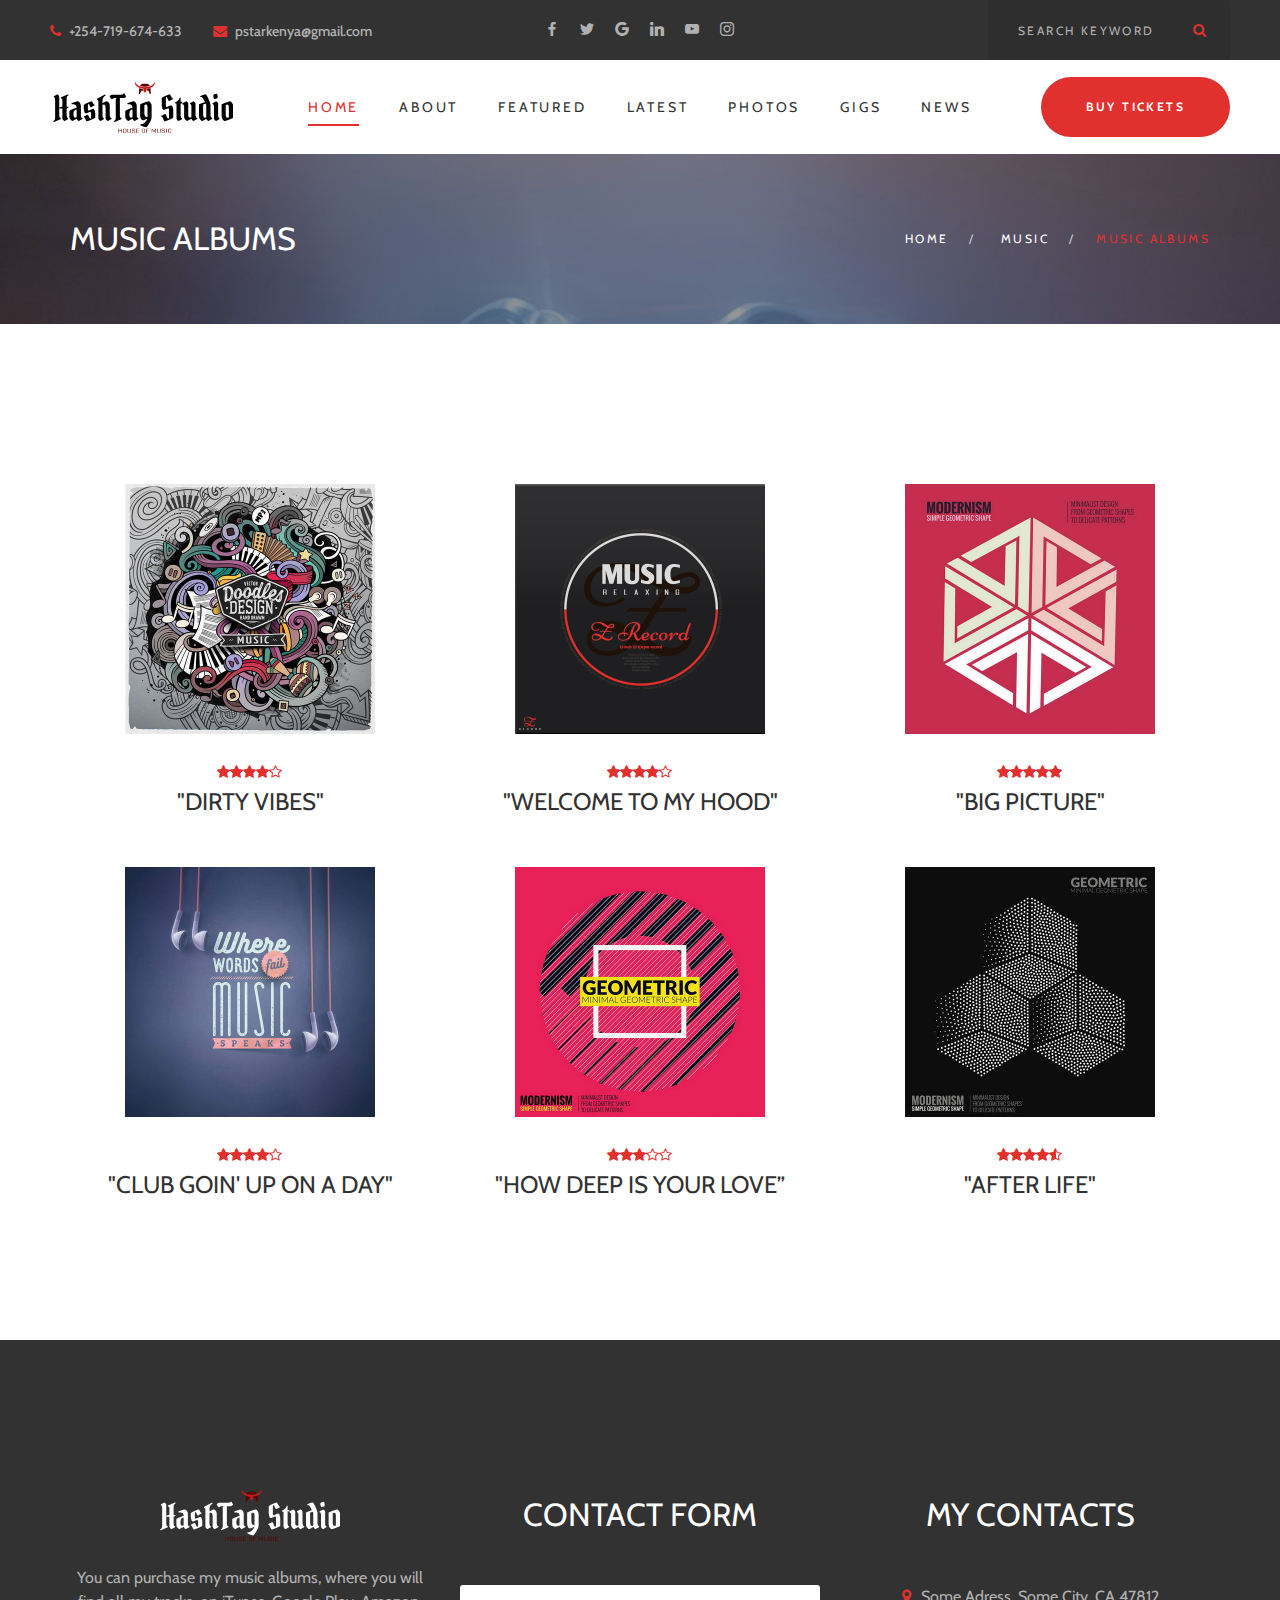
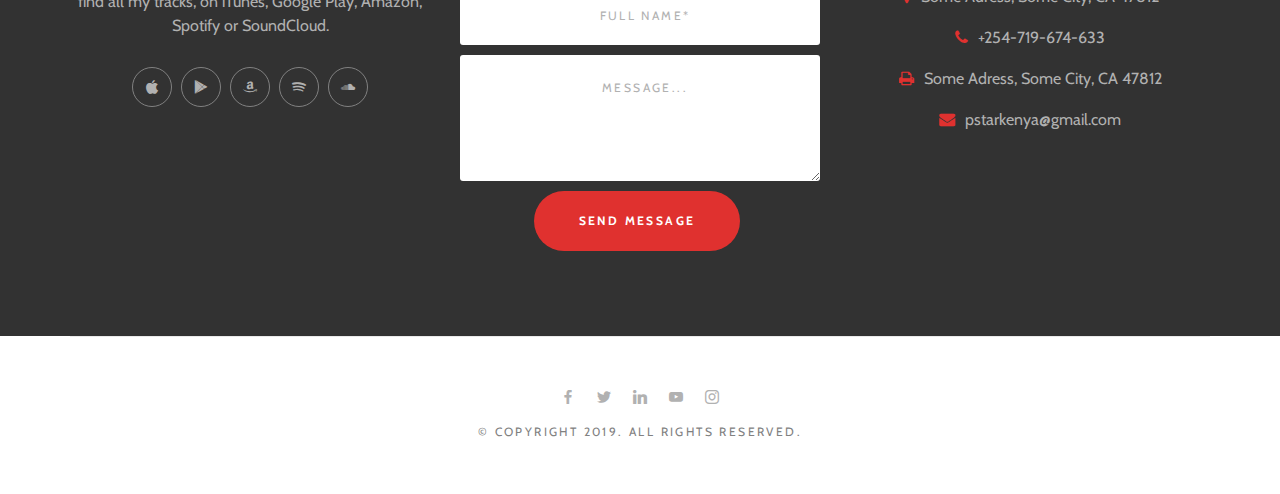
==== commit 6e8f75bd: "Change footer" ====
--- a/UI/albums.html
+++ b/UI/albums.html
@@ -7,7 +7,7 @@
 <!--<![endif]-->
 
 <head>
-	<title>Dj Bishop</title>
+	<title>HashTag Studio</title>
 	<meta charset="utf-8">
 	<!--[if IE]>
 		<meta http-equiv="X-UA-Compatible" content="IE=edge">
@@ -327,16 +327,21 @@
 				</div>
 			</footer>
 			<section class="ls page_copyright section_padding_top_40 section_padding_bottom_40">
-				<div class="container">
-					<div class="row">
-						<div class="col-sm-12 text-center">
-							<div class="bottommargin_10"> <a class="social-icon socicon-facebook" href="#" title="Facebook"></a> <a class="social-icon socicon-twitter" href="#" title="Twitter"></a> <a class="social-icon socicon-youtube" href="#" title="Youtube"></a> <a
-								  class="social-icon socicon-google" href="#" title="Google"></a> </div>
-							<p class="small-text">&copy; Copyright 2017. All Rights Reserved.</p>
-						</div>
-					</div>
-				</div>
-			</section>
+        <div class="container">
+          <div class="row">
+            <div class="col-sm-12 text-center">
+              <div class="bottommargin_10">
+                <a class="social-icon socicon-facebook" href="https://www.facebook.com/HashTagStudioke/?modal=admin_todo_tour" title="Facebook"></a>
+                <a class="social-icon socicon-twitter" href="https://twitter.com/HashTagStudioke" title="Twitter"></a>
+                <a class="social-icon socicon-linkedin" href="#" title="LinkedIn"></a>
+                <a class="social-icon socicon-youtube" href="https://www.youtube.com/channel/UCZeWKD-L_DCex3XLAmhGuhg/featured" title="Youtube"></a>
+                <a class="social-icon socicon-instagram" href="https://www.instagram.com/hashtagstudioke/" title="Instagram"></a>
+              </div>
+              <p class="small-text">&copy; Copyright 2019. All Rights Reserved.</p>
+            </div>
+          </div>
+        </div>
+      </section>
 		</div>
 		<!-- eof #box_wrapper -->
 	</div>
--- a/UI/css/animations.css
+++ b/UI/css/animations.css
@@ -1,17 +1,3 @@
-/*
-==============================================
-CSS3 ANIMATION CHEAT SHEET
-==============================================
-
-Made by Justin Aguilar
-
-www.justinaguilar.com/animations/
-
-Questions, comments, concerns, love letters:
-justin@justinaguilar.com
-==============================================
-*/
-
 /*
 ==============================================
 slideDown
@@ -498,7 +484,7 @@
 	}
 	100% {
 		-webkit-transform: scale(1);
-	}	
+	}
 }
 
 /*
@@ -601,7 +587,7 @@
 
 	transform-origin: 50% 100%;
 	-ms-transform-origin: 50% 100%;
-	-webkit-transform-origin: 50% 100%; 
+	-webkit-transform-origin: 50% 100%;
 
 	visibility: visible;
 }
@@ -627,7 +613,7 @@
 	}
 	100% {
 		transform: rotate(0deg);
-	}					
+	}
 }
 
 @-webkit-keyframes hatch {
@@ -674,7 +660,7 @@
 
 	transform-origin: 50% 100%;
 	-ms-transform-origin: 50% 100%;
-	-webkit-transform-origin: 50% 100%; 
+	-webkit-transform-origin: 50% 100%;
 }
 
 @keyframes bounce {
@@ -834,7 +820,7 @@
 	}
 	100% {
 		transform: rotate(-4deg);
-	}		
+	}
 }
 
 @-webkit-keyframes tossing {
@@ -867,7 +853,7 @@
 
 	transform-origin: 50% 100%;
 	-ms-transform-origin: 50% 100%;
-	-webkit-transform-origin: 50% 100%; 
+	-webkit-transform-origin: 50% 100%;
 }
 
 @keyframes pullUp {
@@ -891,7 +877,7 @@
 	}
 	100% {
 		transform: scaleY(1);
-	}			
+	}
 }
 
 @-webkit-keyframes pullUp {
@@ -936,7 +922,7 @@
 
 	transform-origin: 50% 0%;
 	-ms-transform-origin: 50% 0%;
-	-webkit-transform-origin: 50% 0%; 
+	-webkit-transform-origin: 50% 0%;
 }
 
 @keyframes pullDown {
@@ -960,7 +946,7 @@
 	}
 	100% {
 		transform: scaleY(1);
-	}			
+	}
 }
 
 @-webkit-keyframes pullDown {
@@ -1005,7 +991,7 @@
 
 	transform-origin: 100% 0%;
 	-ms-transform-origin: 100% 0%;
-	-webkit-transform-origin: 100% 0%; 
+	-webkit-transform-origin: 100% 0%;
 }
 
 @keyframes stretchLeft {
@@ -1029,7 +1015,7 @@
 	}
 	100% {
 		transform: scaleX(1);
-	}			
+	}
 }
 
 @-webkit-keyframes stretchLeft {
@@ -1074,7 +1060,7 @@
 
 	transform-origin: 0% 0%;
 	-ms-transform-origin: 0% 0%;
-	-webkit-transform-origin: 0% 0%; 
+	-webkit-transform-origin: 0% 0%;
 }
 
 @keyframes stretchRight {
@@ -1098,7 +1084,7 @@
 	}
 	100% {
 		transform: scaleX(1);
-	}			
+	}
 }
 
 @-webkit-keyframes stretchRight {
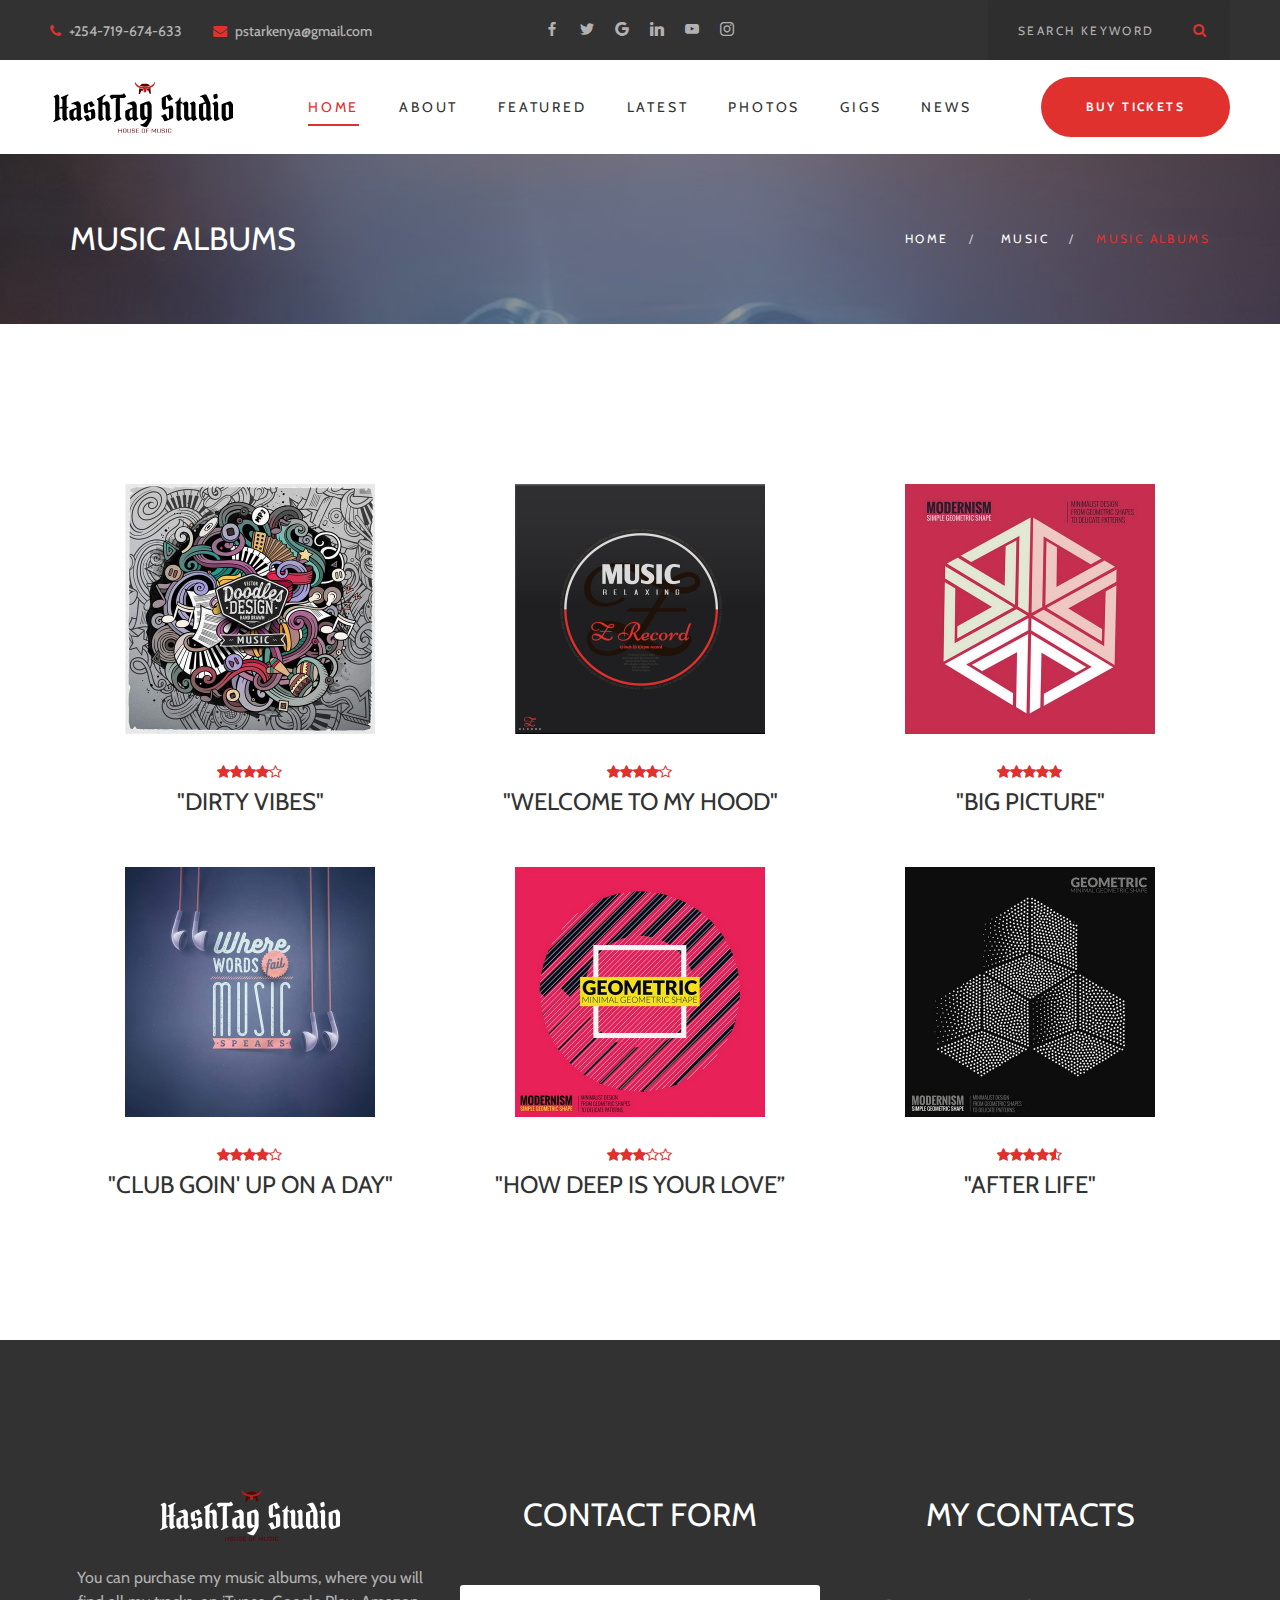
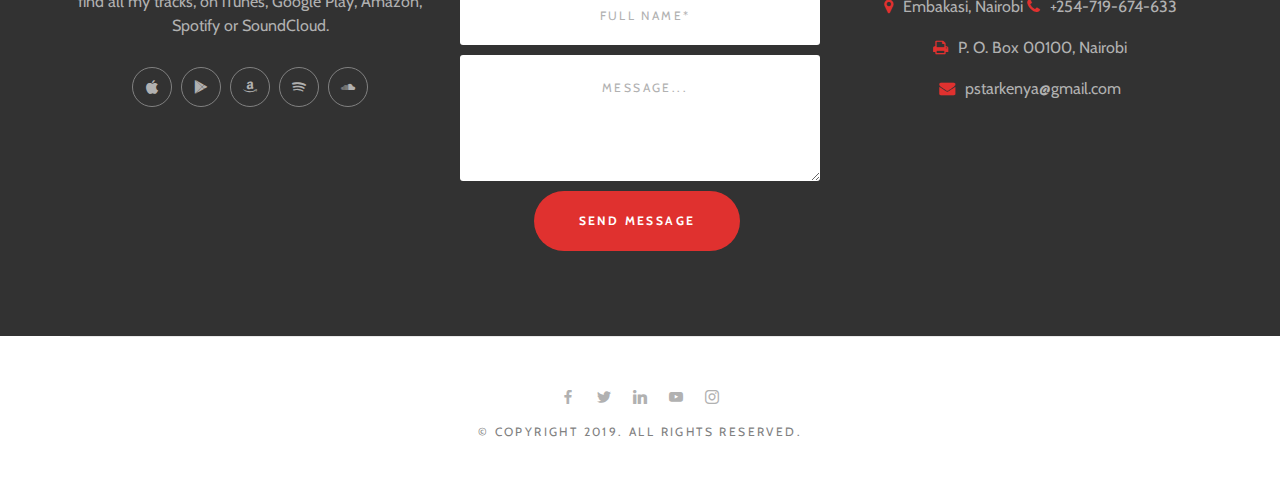
==== commit 5dcbaa83: "Change contacts" ====
--- a/UI/albums.html
+++ b/UI/albums.html
@@ -306,7 +306,7 @@
 								<div>
 									<div class="media small-media inline-block">
 										<div class="media-left"> <i class="fa fa-map-marker highlight" aria-hidden="true"></i> </div>
-										<div class="media-body"> Some Adress, Some City, CA 47812 </div>
+										<div class="media-body"> Embakasi, Nairobi </div>
 									</div>
 									<div class="media small-media inline-block">
 										<div class="media-left"> <i class="fa fa-phone highlight" aria-hidden="true"></i> </div>
@@ -314,7 +314,7 @@
 									</div>
 									<div class="media small-media inline-block">
 										<div class="media-left"> <i class="fa fa-print highlight" aria-hidden="true"></i> </div>
-										<div class="media-body"> Some Adress, Some City, CA 47812 </div>
+										<div class="media-body"> P. O. Box 00100, Nairobi </div>
 									</div>
 									<div class="media small-media greylinks inline-block">
 										<div class="media-left"> <i class="fa fa-envelope highlight" aria-hidden="true"></i> </div>
@@ -327,21 +327,21 @@
 				</div>
 			</footer>
 			<section class="ls page_copyright section_padding_top_40 section_padding_bottom_40">
-        <div class="container">
-          <div class="row">
-            <div class="col-sm-12 text-center">
-              <div class="bottommargin_10">
-                <a class="social-icon socicon-facebook" href="https://www.facebook.com/HashTagStudioke/?modal=admin_todo_tour" title="Facebook"></a>
-                <a class="social-icon socicon-twitter" href="https://twitter.com/HashTagStudioke" title="Twitter"></a>
-                <a class="social-icon socicon-linkedin" href="#" title="LinkedIn"></a>
-                <a class="social-icon socicon-youtube" href="https://www.youtube.com/channel/UCZeWKD-L_DCex3XLAmhGuhg/featured" title="Youtube"></a>
-                <a class="social-icon socicon-instagram" href="https://www.instagram.com/hashtagstudioke/" title="Instagram"></a>
-              </div>
-              <p class="small-text">&copy; Copyright 2019. All Rights Reserved.</p>
-            </div>
-          </div>
-        </div>
-      </section>
+				<div class="container">
+					<div class="row">
+						<div class="col-sm-12 text-center">
+							<div class="bottommargin_10">
+								<a class="social-icon socicon-facebook" href="https://www.facebook.com/HashTagStudioke/?modal=admin_todo_tour" title="Facebook"></a>
+								<a class="social-icon socicon-twitter" href="https://twitter.com/HashTagStudioke" title="Twitter"></a>
+								<a class="social-icon socicon-linkedin" href="#" title="LinkedIn"></a>
+								<a class="social-icon socicon-youtube" href="https://www.youtube.com/channel/UCZeWKD-L_DCex3XLAmhGuhg/featured" title="Youtube"></a>
+								<a class="social-icon socicon-instagram" href="https://www.instagram.com/hashtagstudioke/" title="Instagram"></a>
+							</div>
+							<p class="small-text">&copy; Copyright 2019. All Rights Reserved.</p>
+						</div>
+					</div>
+				</div>
+			</section>
 		</div>
 		<!-- eof #box_wrapper -->
 	</div>
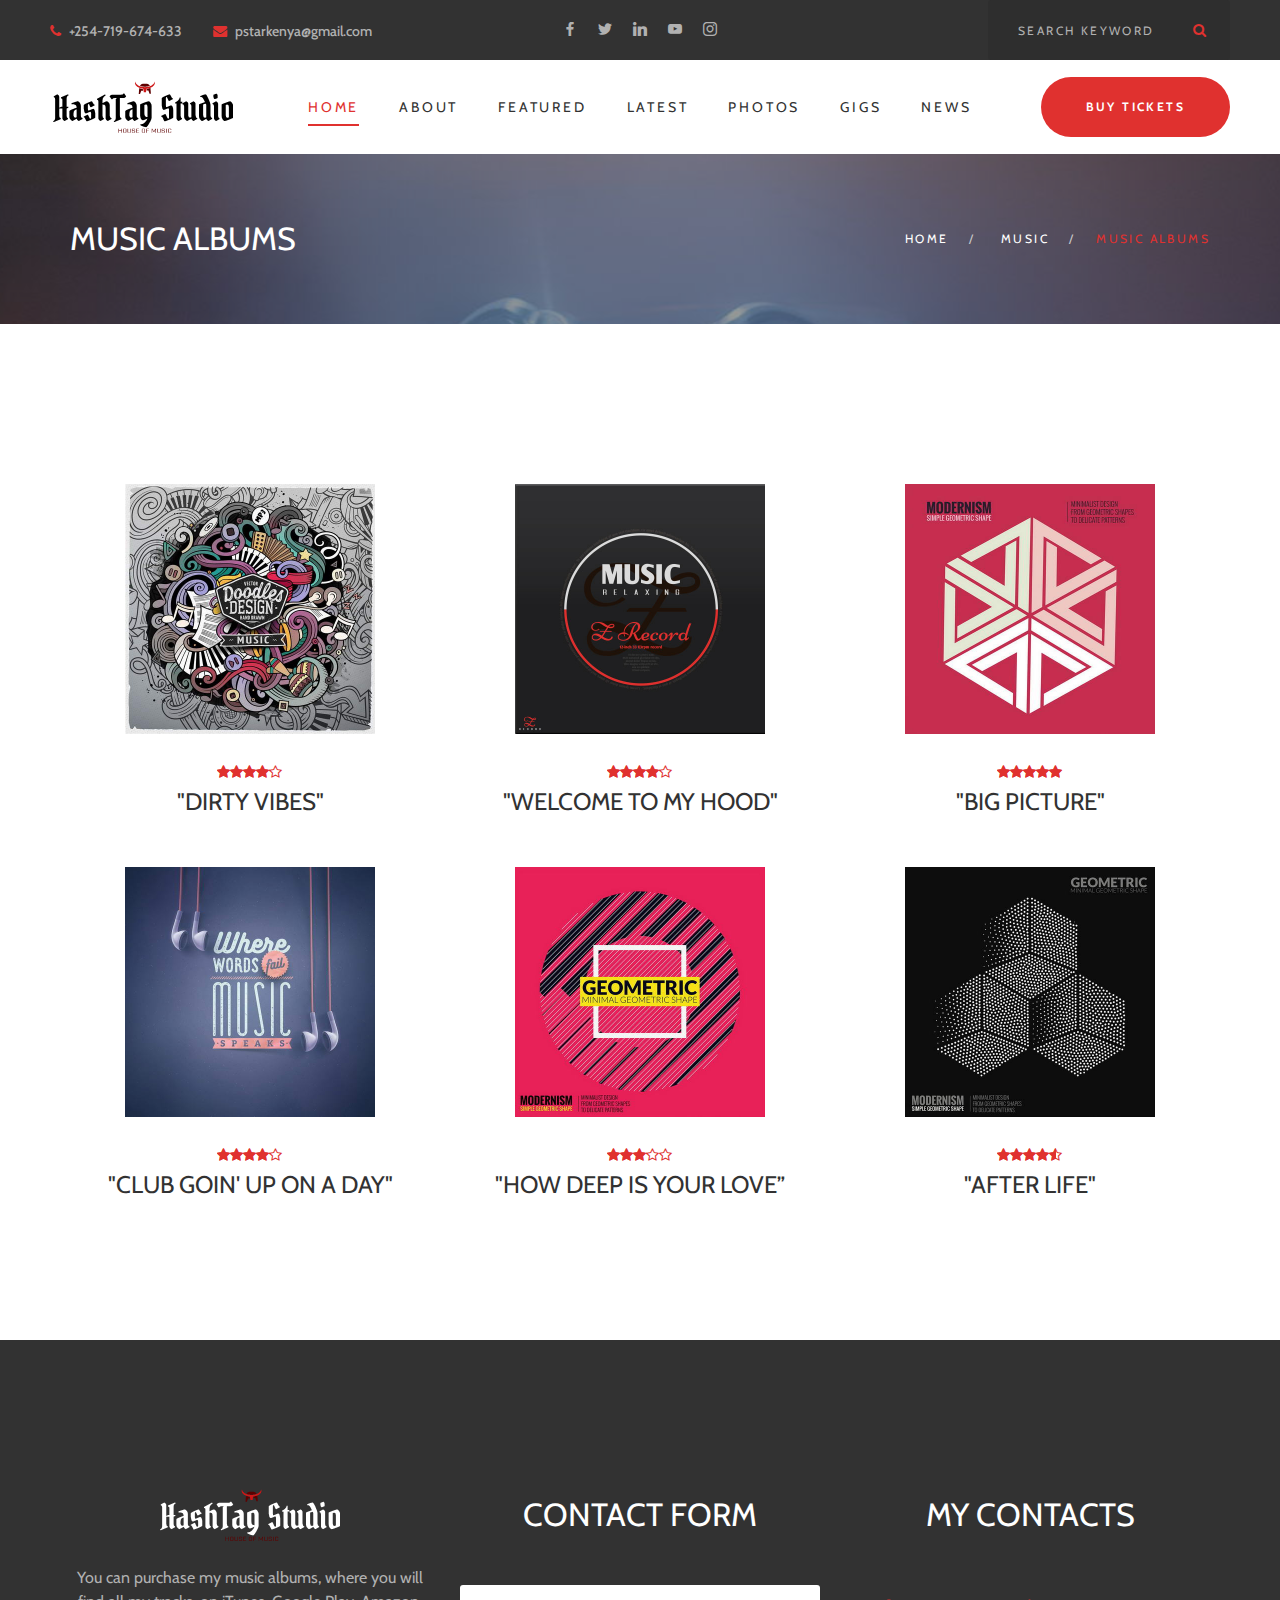
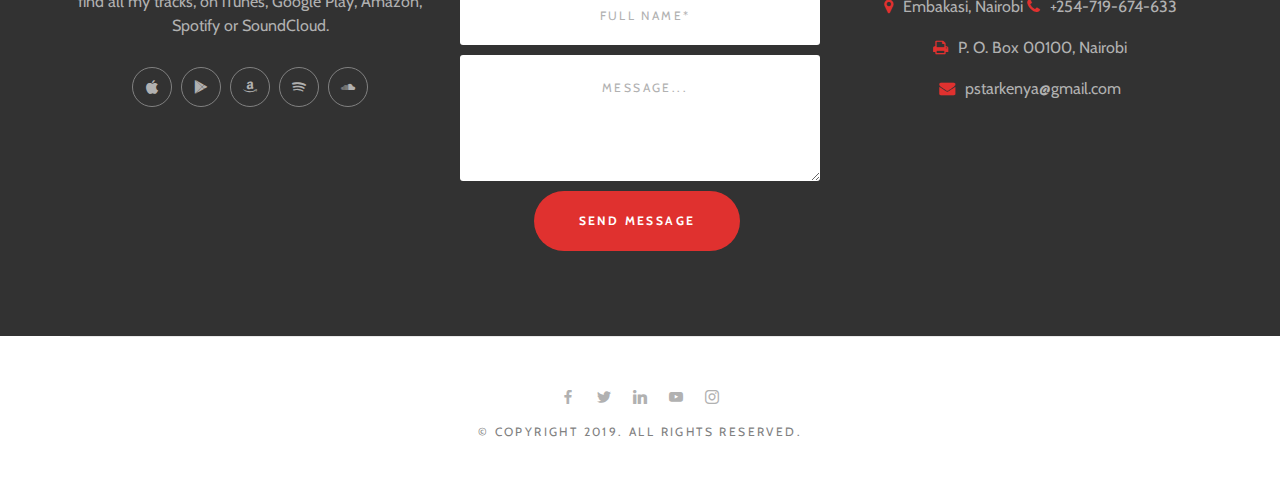
==== commit eb13e05b: "Change social icon links" ====
--- a/UI/albums.html
+++ b/UI/albums.html
@@ -74,8 +74,13 @@
 								<p class="greylinks"> <i class="fa fa-envelope highlight rightpadding_5" aria-hidden="true"></i> <a href="mailto:pstarkenya@gmail.com">pstarkenya@gmail.com</a> </p>
 							</div>
 						</div>
-						<div class="col-md-4 col-sm-6 text-center text-md-center"> <a class="social-icon socicon-facebook" href="#" title="Facebook"></a> <a class="social-icon socicon-twitter" href="#" title="Twitter"></a> <a class="social-icon socicon-google" href="#"
-							  title="Google"></a> <a class="social-icon socicon-linkedin" href="#" title="LinkedIn"></a> <a class="social-icon socicon-youtube" href="#" title="Youtube"></a> <a class="social-icon socicon-instagram" href="#" title="Instagram"></a></div>
+						<div class="col-md-4 col-sm-6 text-center text-md-center">
+							<a class="social-icon socicon-facebook" href="https://www.facebook.com/HashTagStudioke/?modal=admin_todo_tour" title="Facebook"></a>
+							<a class="social-icon socicon-twitter" href="https://twitter.com/HashTagStudioke" title="Twitter"></a>
+							<a class="social-icon socicon-linkedin" href="#" title="LinkedIn"></a>
+							<a class="social-icon socicon-youtube" href="https://www.youtube.com/channel/UCZeWKD-L_DCex3XLAmhGuhg/featured" title="Youtube"></a>
+							<a class="social-icon socicon-instagram" href="https://www.instagram.com/hashtagstudioke/" title="Instagram"></a>
+						</div>
 						<div class="col-md-4 col-sm-12 text-center text-md-right">
 							<div class="widget widget_search">
 								<form method="get" class="searchform" action="./">
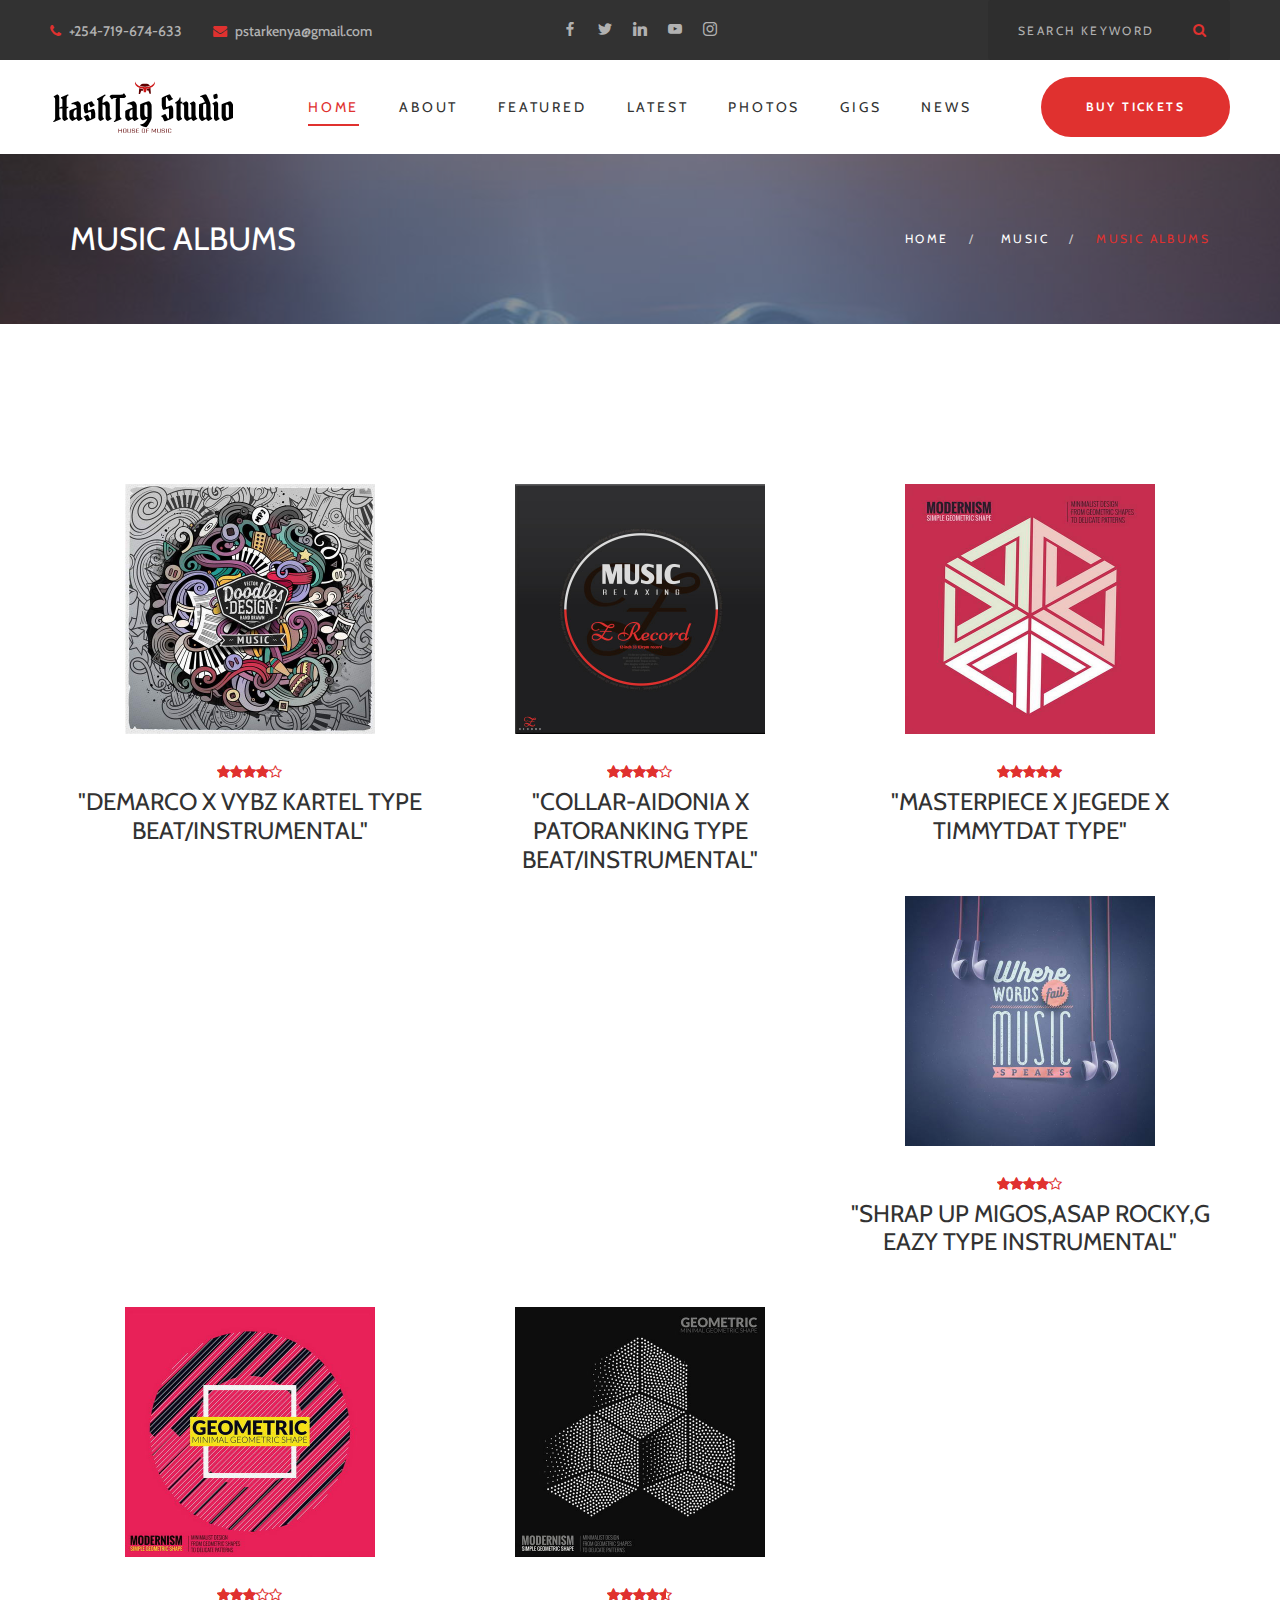
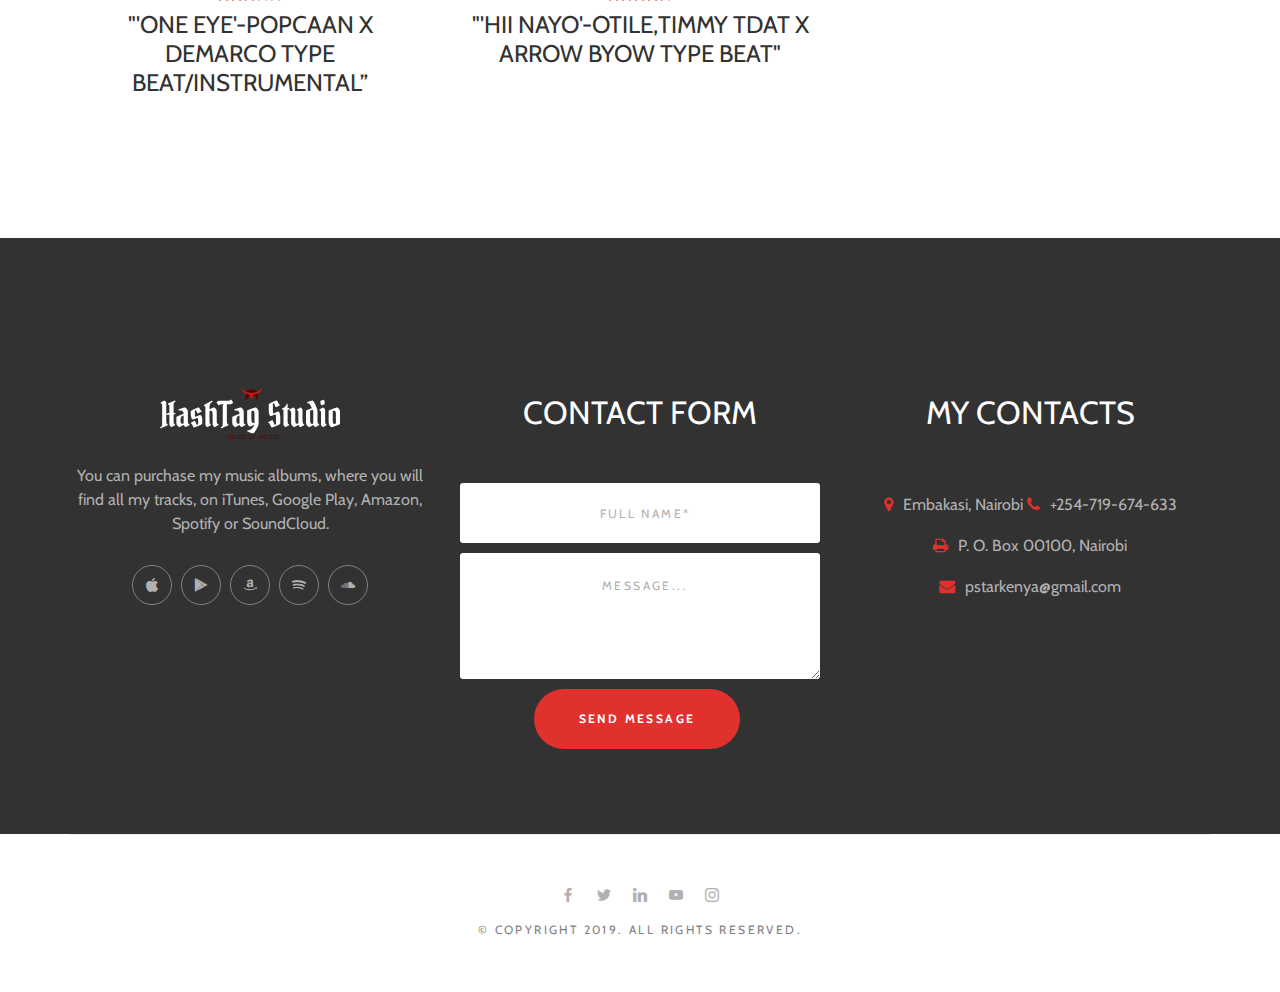
==== commit f266b8db: "Change Album titles" ====
--- a/UI/albums.html
+++ b/UI/albums.html
@@ -160,7 +160,7 @@
 									<div class="star-rating" title="Rated 4.0 out of 5"> <span style="width:80%">
 											<strong class="rating">4.0</strong> out of 5
 										</span> </div>
-									<h4 class="entry-title topmargin_5"> <a href="single-album.html">"Dirty Vibes"</a> </h4>
+									<h4 class="entry-title topmargin_5"> <a href="single-album.html">"Demarco x Vybz Kartel Type Beat/Instrumental"</a> </h4>
 								</div>
 							</div>
 						</div>
@@ -183,7 +183,7 @@
 									<div class="star-rating" title="Rated 4.0 out of 5"> <span style="width:80%">
 											<strong class="rating">4.0</strong> out of 5
 										</span> </div>
-									<h4 class="entry-title topmargin_5"> <a href="single-album.html">"Welcome to My Hood"</a> </h4>
+									<h4 class="entry-title topmargin_5"> <a href="single-album.html">"COLLAR-Aidonia x Patoranking Type Beat/Instrumental"</a> </h4>
 								</div>
 							</div>
 						</div>
@@ -206,7 +206,7 @@
 									<div class="star-rating" title="Rated 5.0 out of 5"> <span style="width:100%">
 											<strong class="rating">5.0</strong> out of 5
 										</span> </div>
-									<h4 class="entry-title topmargin_5"> <a href="#">"Big Picture"</a> </h4>
+									<h4 class="entry-title topmargin_5"> <a href="#">"MasterPiece x Jegede x TimmyTdat Type"</a> </h4>
 								</div>
 							</div>
 						</div>
@@ -229,7 +229,7 @@
 									<div class="star-rating" title="Rated 4.0 out of 5"> <span style="width:80%">
 											<strong class="rating">4.0</strong> out of 5
 										</span> </div>
-									<h4 class="entry-title topmargin_5"> <a href="single-album.html">"Club Goin' Up on a day"</a> </h4>
+									<h4 class="entry-title topmargin_5"> <a href="single-album.html">"SHRAP UP Migos,Asap Rocky,G Eazy Type Instrumental"</a> </h4>
 								</div>
 							</div>
 						</div>
@@ -252,7 +252,7 @@
 									<div class="star-rating" title="Rated 3.0 out of 5"> <span style="width:60%">
 											<strong class="rating">3.0</strong> out of 5
 										</span> </div>
-									<h4 class="entry-title topmargin_5"> <a href="#">"How Deep Is Your Love”</a> </h4>
+									<h4 class="entry-title topmargin_5"> <a href="#">"'ONE EYE'-Popcaan x Demarco Type Beat/Instrumental”</a> </h4>
 								</div>
 							</div>
 						</div>
@@ -275,7 +275,7 @@
 									<div class="star-rating" title="Rated 4.5 out of 5"> <span style="width:90%">
 											<strong class="rating">4.5</strong> out of 5
 										</span> </div>
-									<h4 class="entry-title topmargin_5"> <a href="#">"After Life"</a> </h4>
+									<h4 class="entry-title topmargin_5"> <a href="#">"'HII NAYO'-OTILE,TIMMY TDAT X ARROW BYOW TYPE BEAT"</a> </h4>
 								</div>
 							</div>
 						</div>
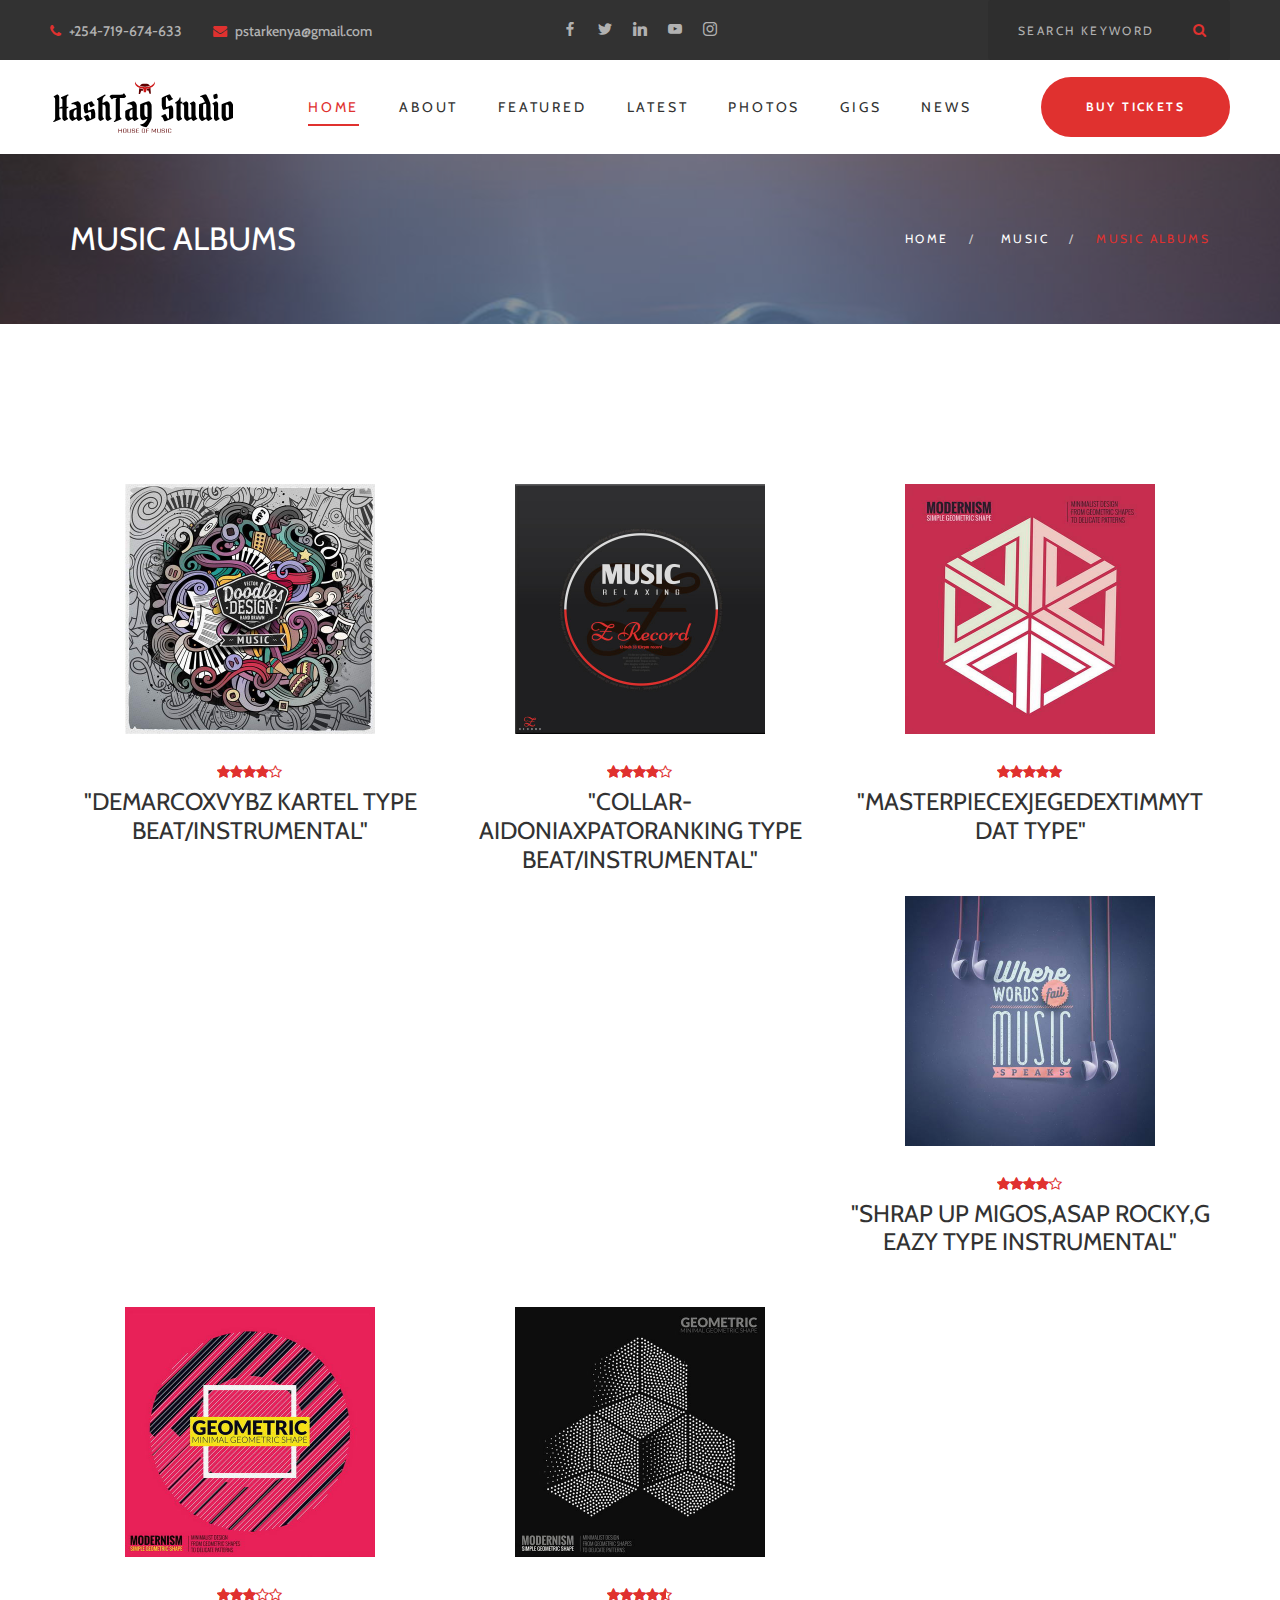
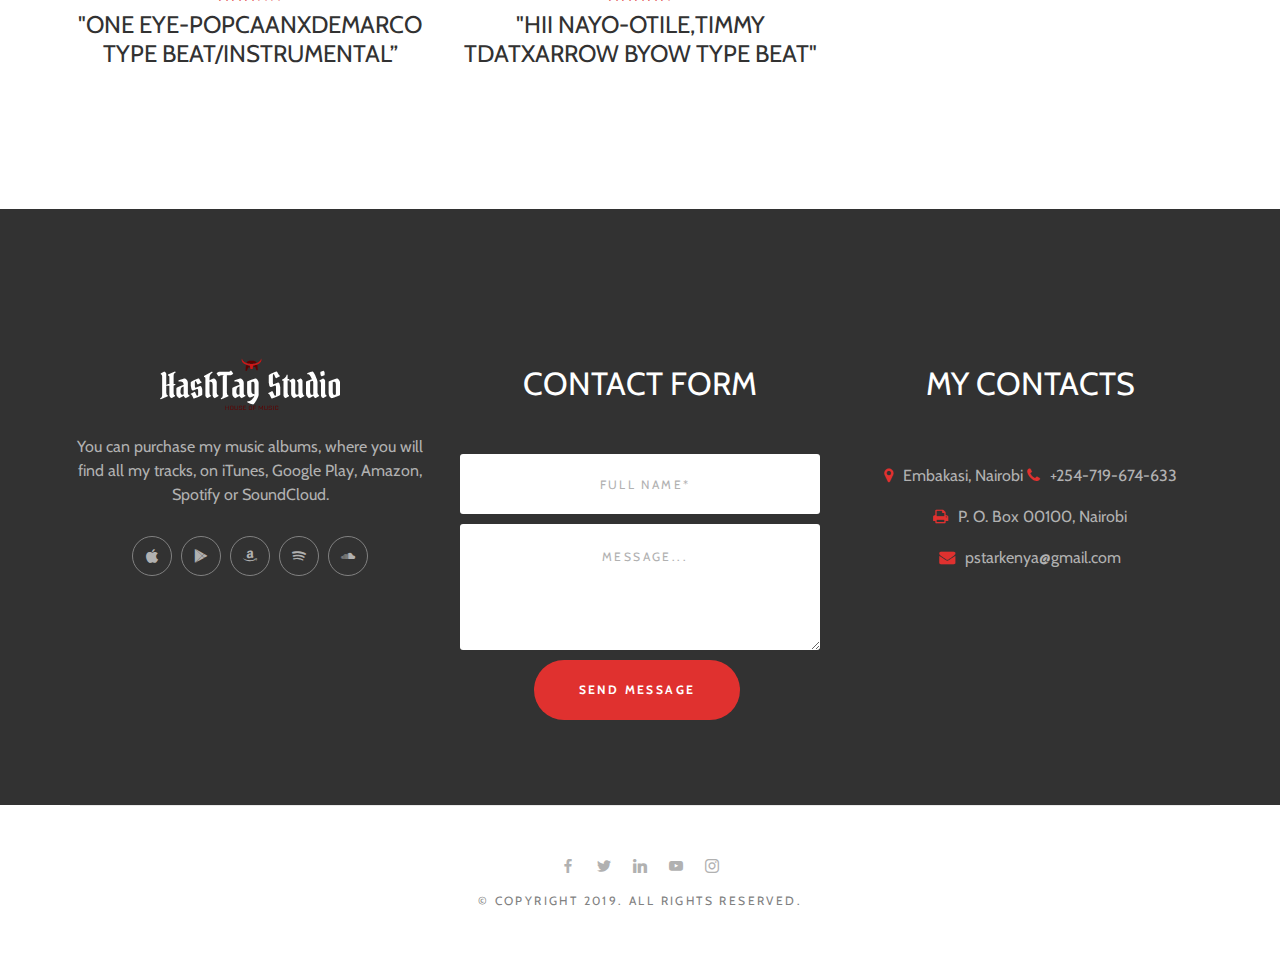
==== commit 6c934aca: "Respacing album titles" ====
--- a/UI/albums.html
+++ b/UI/albums.html
@@ -160,7 +160,7 @@
 									<div class="star-rating" title="Rated 4.0 out of 5"> <span style="width:80%">
 											<strong class="rating">4.0</strong> out of 5
 										</span> </div>
-									<h4 class="entry-title topmargin_5"> <a href="single-album.html">"Demarco x Vybz Kartel Type Beat/Instrumental"</a> </h4>
+									<h4 class="entry-title topmargin_5"> <a href="single-album.html">"DemarcoxVybz Kartel Type Beat/Instrumental"</a> </h4>
 								</div>
 							</div>
 						</div>
@@ -183,7 +183,7 @@
 									<div class="star-rating" title="Rated 4.0 out of 5"> <span style="width:80%">
 											<strong class="rating">4.0</strong> out of 5
 										</span> </div>
-									<h4 class="entry-title topmargin_5"> <a href="single-album.html">"COLLAR-Aidonia x Patoranking Type Beat/Instrumental"</a> </h4>
+									<h4 class="entry-title topmargin_5"> <a href="single-album.html">"COLLAR-AidoniaxPatoranking Type Beat/Instrumental"</a> </h4>
 								</div>
 							</div>
 						</div>
@@ -206,7 +206,7 @@
 									<div class="star-rating" title="Rated 5.0 out of 5"> <span style="width:100%">
 											<strong class="rating">5.0</strong> out of 5
 										</span> </div>
-									<h4 class="entry-title topmargin_5"> <a href="#">"MasterPiece x Jegede x TimmyTdat Type"</a> </h4>
+									<h4 class="entry-title topmargin_5"> <a href="#">"MasterPiecexJegedexTimmyTdat Type"</a> </h4>
 								</div>
 							</div>
 						</div>
@@ -252,7 +252,7 @@
 									<div class="star-rating" title="Rated 3.0 out of 5"> <span style="width:60%">
 											<strong class="rating">3.0</strong> out of 5
 										</span> </div>
-									<h4 class="entry-title topmargin_5"> <a href="#">"'ONE EYE'-Popcaan x Demarco Type Beat/Instrumental”</a> </h4>
+									<h4 class="entry-title topmargin_5"> <a href="#">"ONE EYE-PopcaanxDemarco Type Beat/Instrumental”</a> </h4>
 								</div>
 							</div>
 						</div>
@@ -275,7 +275,7 @@
 									<div class="star-rating" title="Rated 4.5 out of 5"> <span style="width:90%">
 											<strong class="rating">4.5</strong> out of 5
 										</span> </div>
-									<h4 class="entry-title topmargin_5"> <a href="#">"'HII NAYO'-OTILE,TIMMY TDAT X ARROW BYOW TYPE BEAT"</a> </h4>
+									<h4 class="entry-title topmargin_5"> <a href="#">"HII NAYO-OTILE,TIMMY TDATXARROW BYOW TYPE BEAT"</a> </h4>
 								</div>
 							</div>
 						</div>
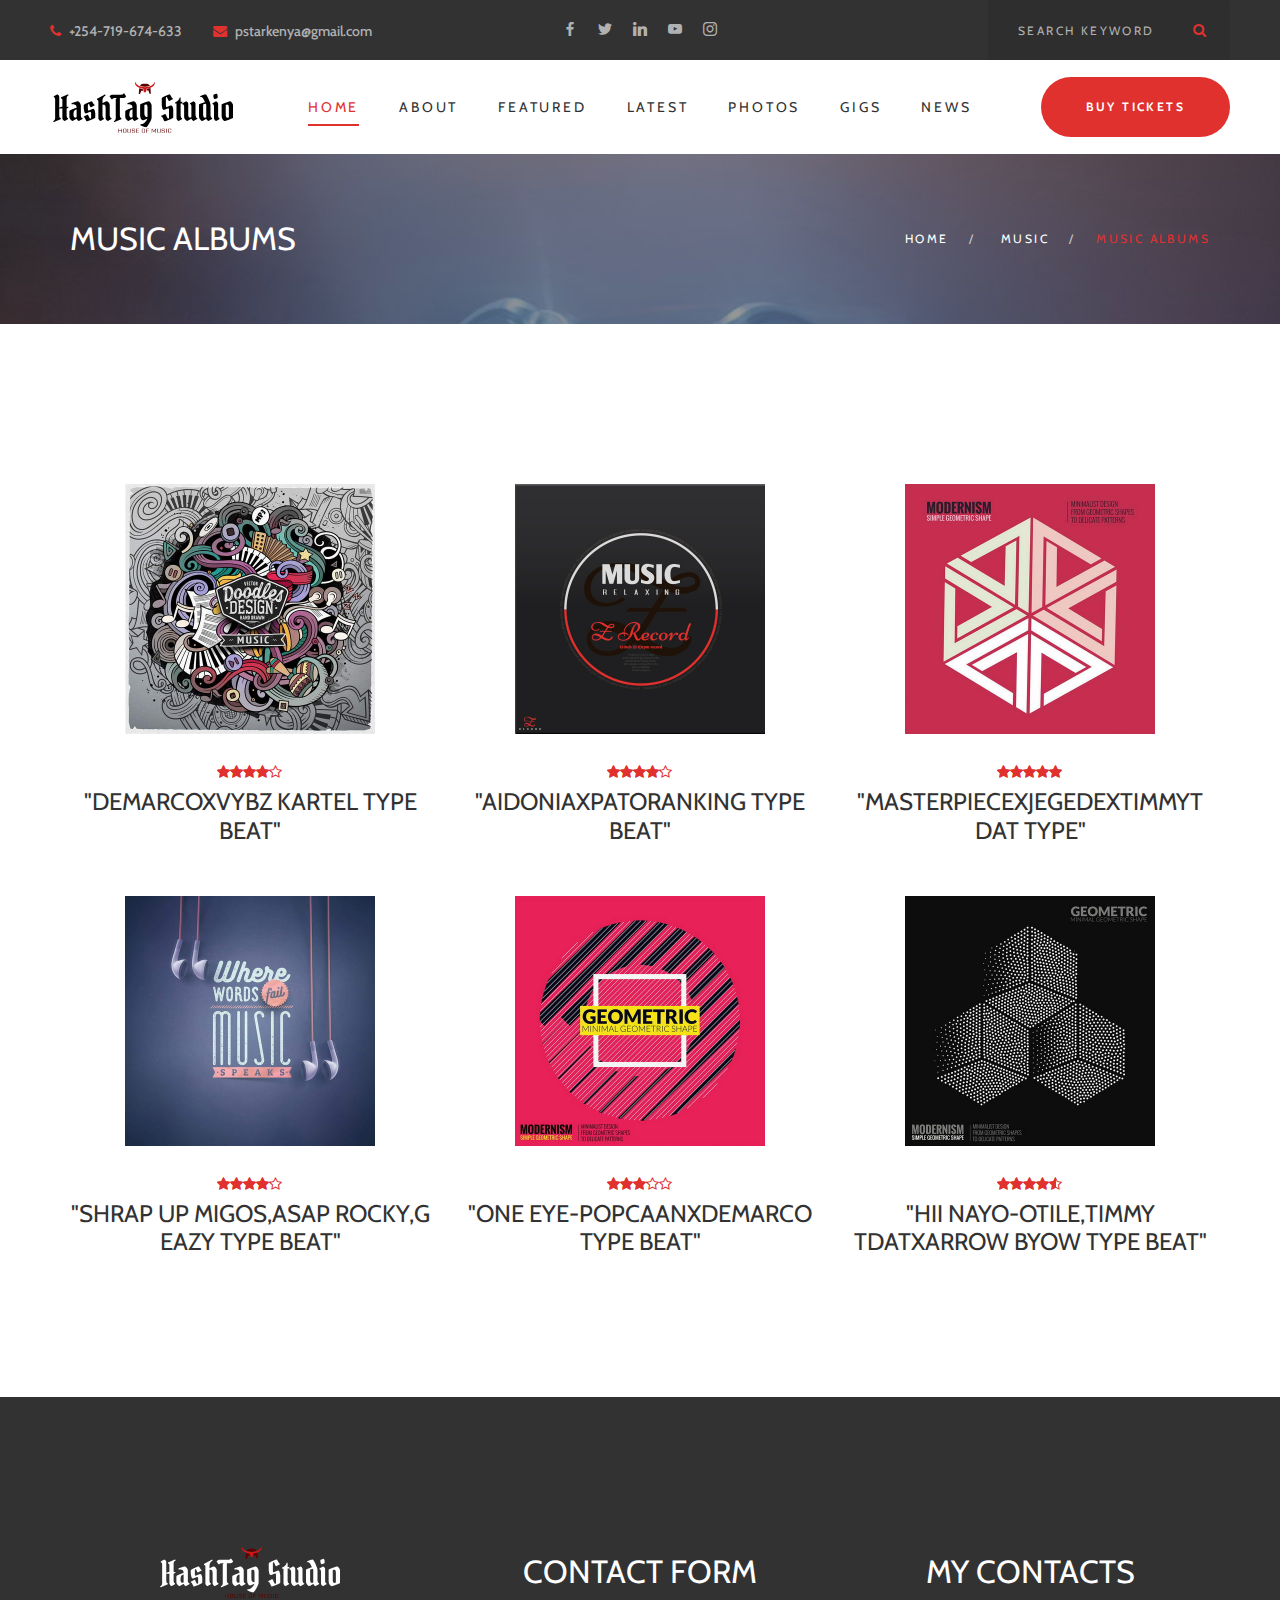
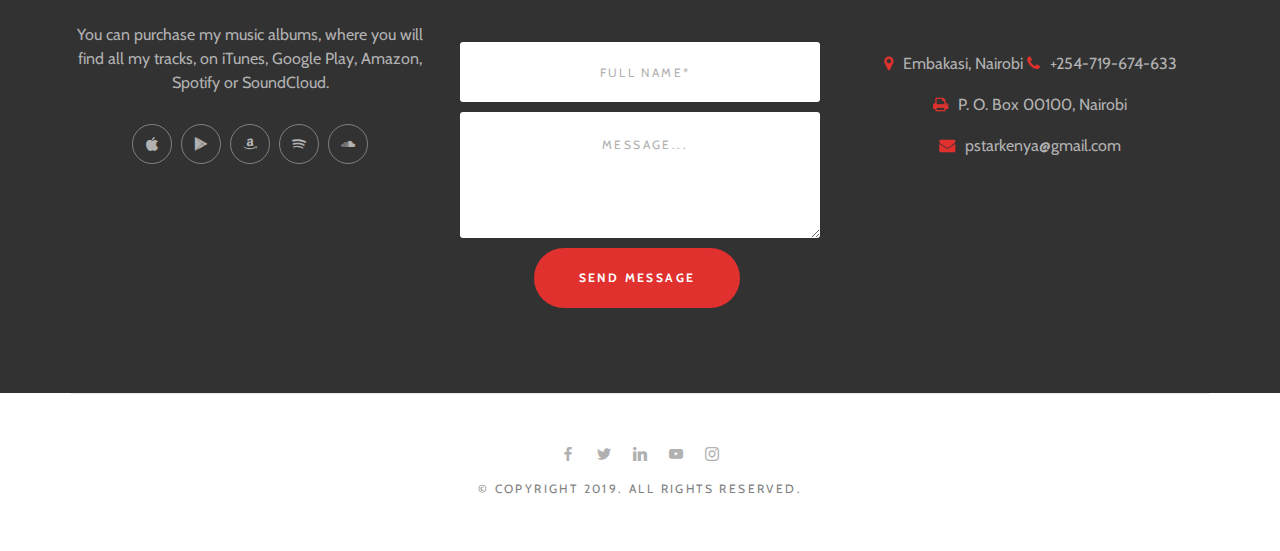
==== commit a084111f: "Change album title size" ====
--- a/UI/albums.html
+++ b/UI/albums.html
@@ -160,7 +160,7 @@
 									<div class="star-rating" title="Rated 4.0 out of 5"> <span style="width:80%">
 											<strong class="rating">4.0</strong> out of 5
 										</span> </div>
-									<h4 class="entry-title topmargin_5"> <a href="single-album.html">"DemarcoxVybz Kartel Type Beat/Instrumental"</a> </h4>
+									<h4 class="entry-title topmargin_5"> <a href="#">"DemarcoxVybz Kartel Type Beat"</a> </h4>
 								</div>
 							</div>
 						</div>
@@ -183,7 +183,7 @@
 									<div class="star-rating" title="Rated 4.0 out of 5"> <span style="width:80%">
 											<strong class="rating">4.0</strong> out of 5
 										</span> </div>
-									<h4 class="entry-title topmargin_5"> <a href="single-album.html">"COLLAR-AidoniaxPatoranking Type Beat/Instrumental"</a> </h4>
+									<h4 class="entry-title topmargin_5"> <a href="single-album.html">"AidoniaxPatoranking Type Beat"</a> </h4>
 								</div>
 							</div>
 						</div>
@@ -229,7 +229,7 @@
 									<div class="star-rating" title="Rated 4.0 out of 5"> <span style="width:80%">
 											<strong class="rating">4.0</strong> out of 5
 										</span> </div>
-									<h4 class="entry-title topmargin_5"> <a href="single-album.html">"SHRAP UP Migos,Asap Rocky,G Eazy Type Instrumental"</a> </h4>
+									<h4 class="entry-title topmargin_5"> <a href="single-album.html">"SHRAP UP Migos,Asap Rocky,G Eazy Type Beat"</a> </h4>
 								</div>
 							</div>
 						</div>
@@ -252,7 +252,7 @@
 									<div class="star-rating" title="Rated 3.0 out of 5"> <span style="width:60%">
 											<strong class="rating">3.0</strong> out of 5
 										</span> </div>
-									<h4 class="entry-title topmargin_5"> <a href="#">"ONE EYE-PopcaanxDemarco Type Beat/Instrumental”</a> </h4>
+									<h4 class="entry-title topmargin_5"> <a href="#">"ONE EYE-PopcaanxDemarco Type Beat"</a> </h4>
 								</div>
 							</div>
 						</div>
